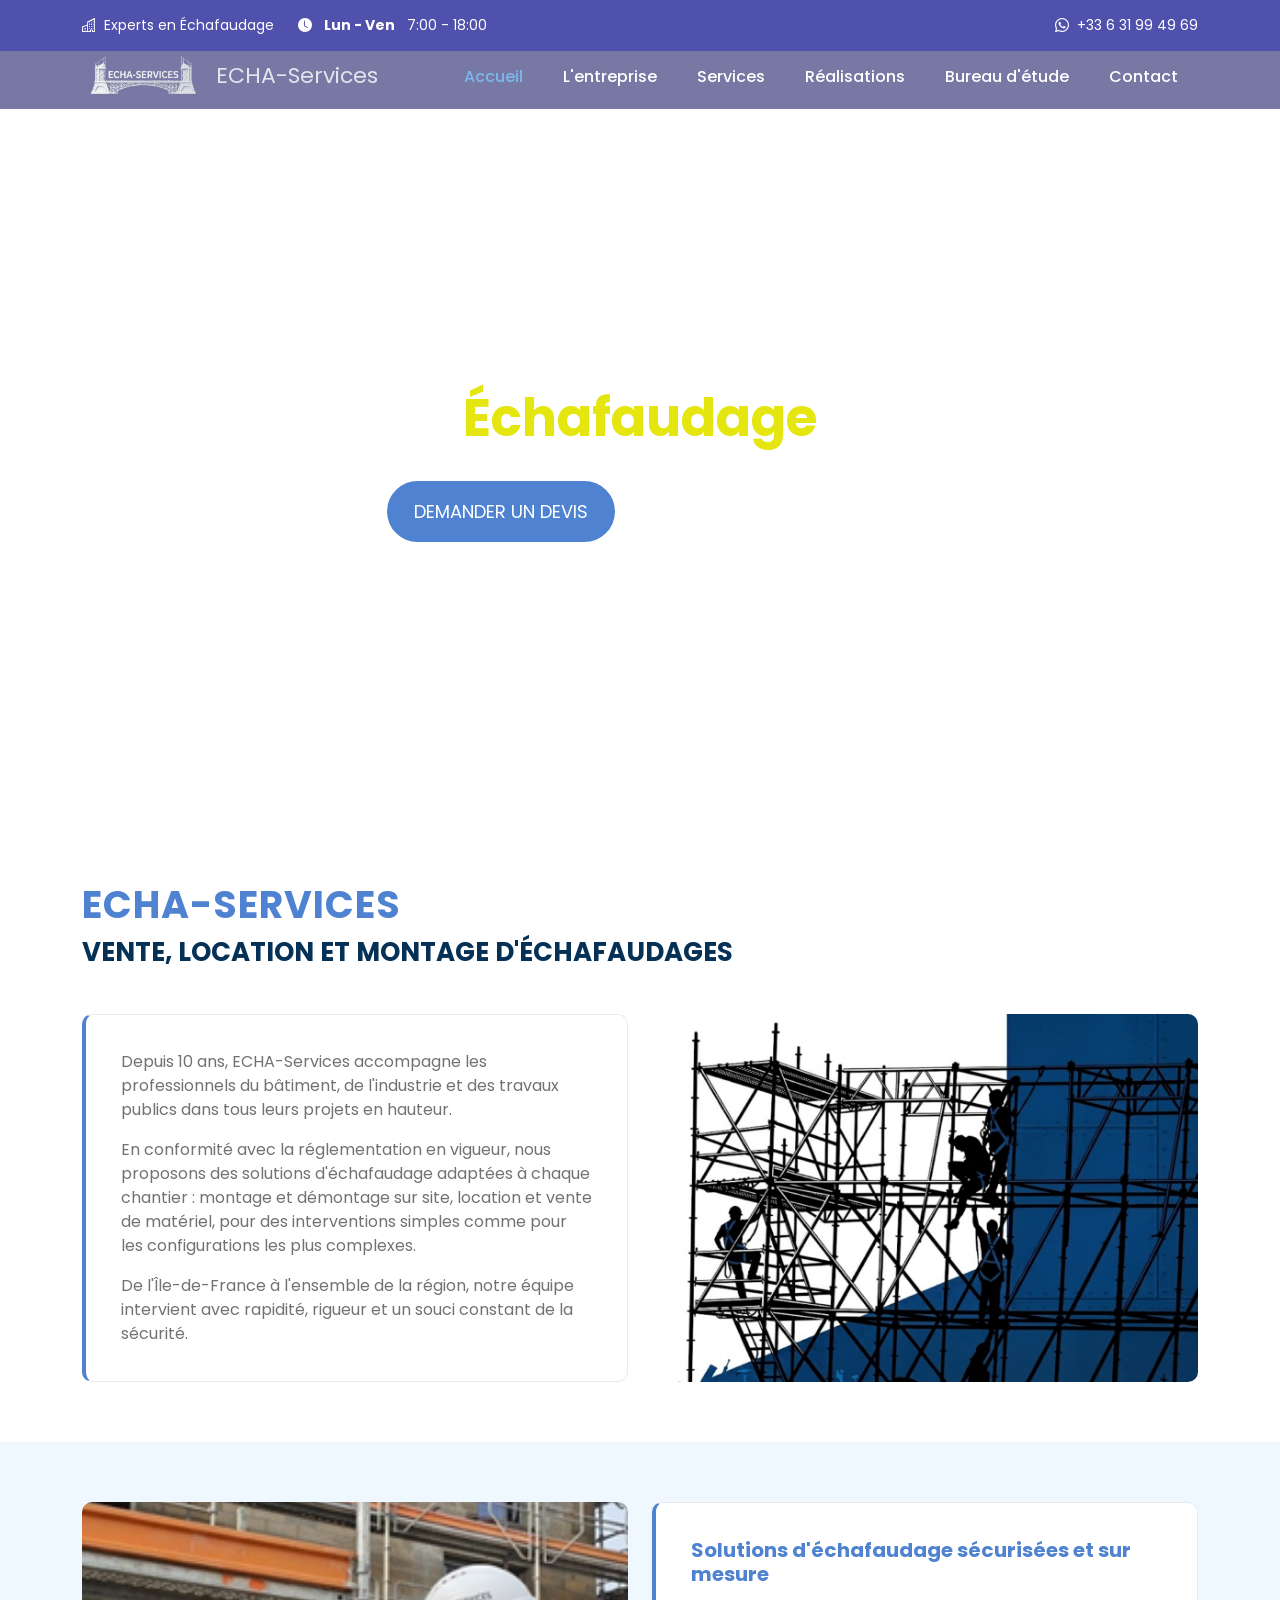
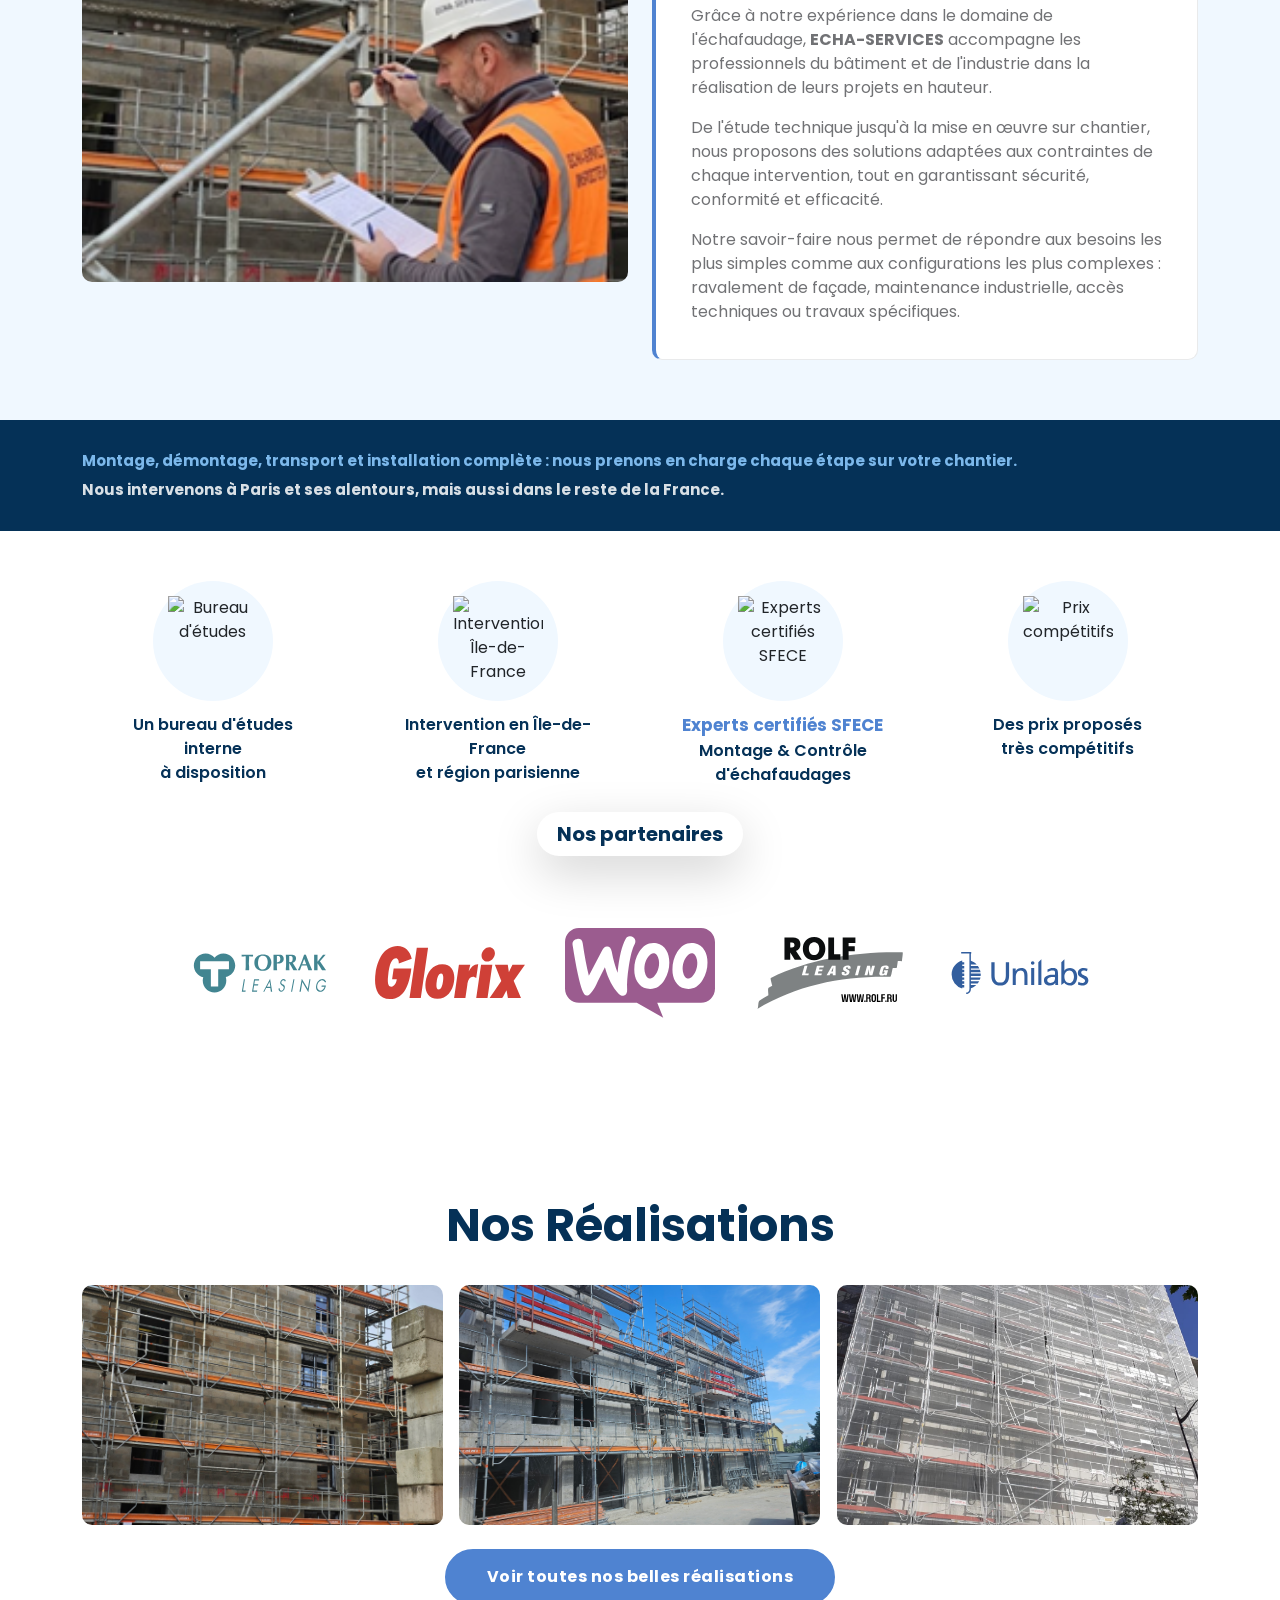
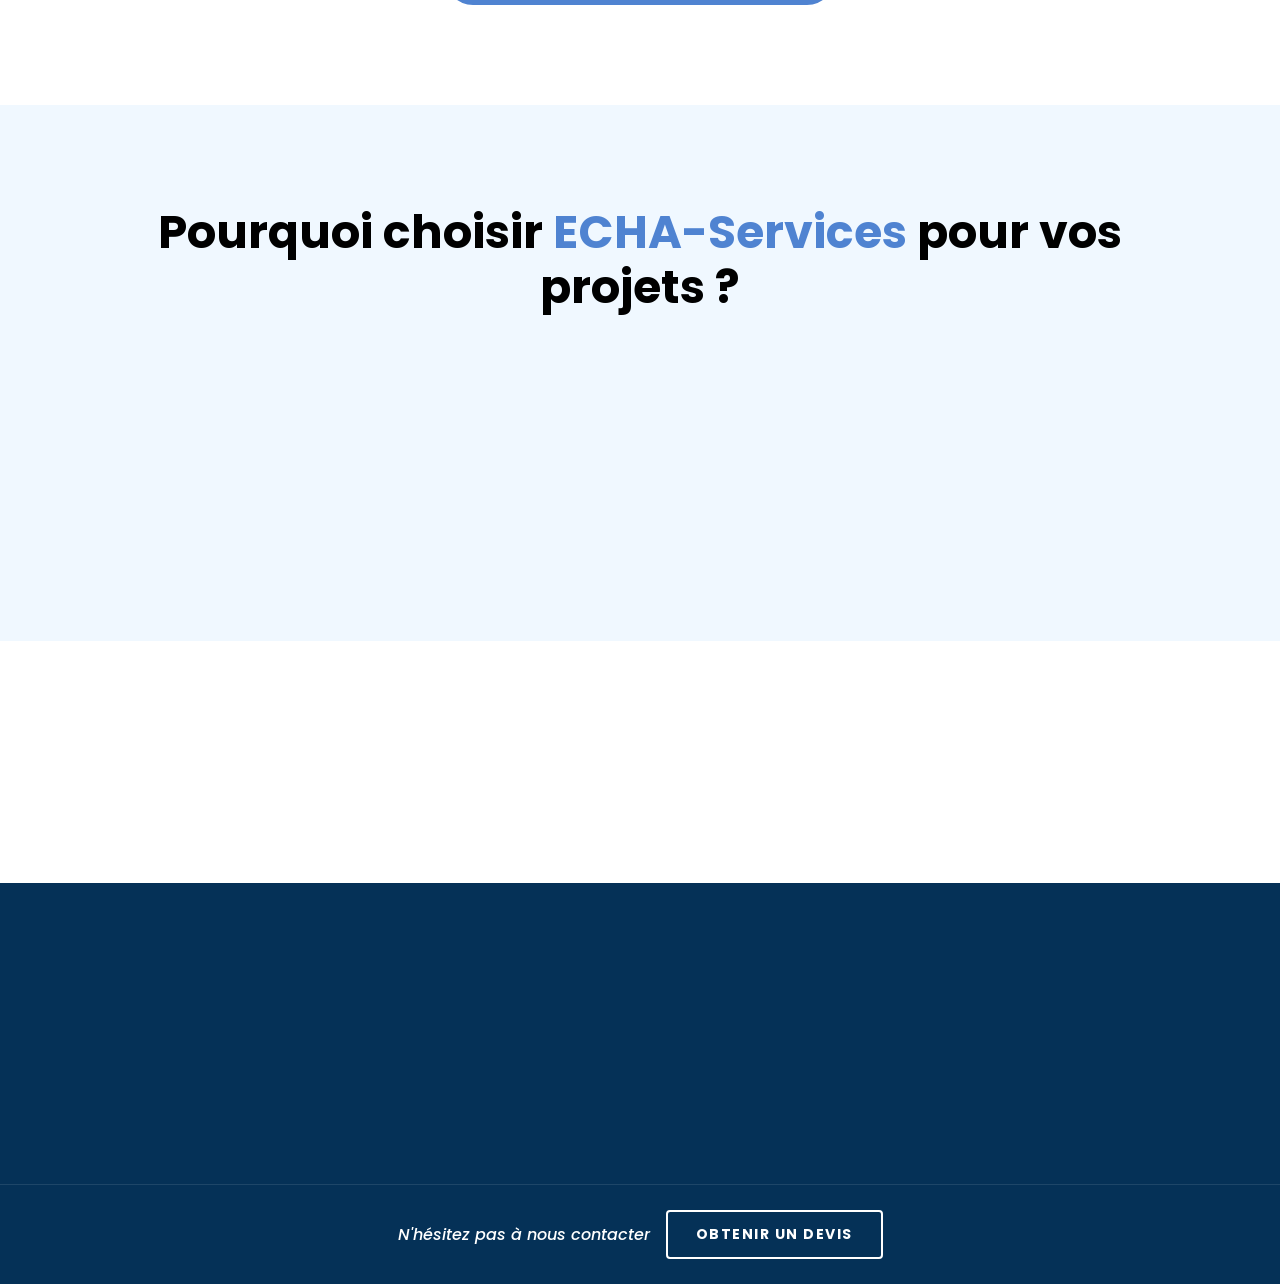
==== index.html @ 206a7f79 "first commit" ====
<!DOCTYPE html>
<html lang="fr">

<head>
  <meta charset="utf-8" />
  <meta name="viewport" content="width=device-width, initial-scale=1" />
  <meta name="description" content="ECHA-Services - Expert en vente, location et montage d'échafaudages. Solutions sécurisées et sur mesure en Île-de-France." />
  <meta name="author" content="ECHA-Services" />
  <title>ECHA-Services - Experts en Échafaudage</title>

  <link rel="preconnect" href="https://fonts.googleapis.com" />
  <link rel="preconnect" href="https://fonts.gstatic.com" crossorigin />
  <link href="https://fonts.googleapis.com/css2?family=Poppins:ital,wght@0,400;0,500;0,700;1,400&display=swap" rel="stylesheet" />
  <link href="https://fonts.googleapis.com/css2?family=Bebas+Neue&display=swap" rel="stylesheet">

  <link href="css/bootstrap.min.css" rel="stylesheet" />
  <link href="css/bootstrap-icons.css" rel="stylesheet" />
  <link href="css/tooplate-clean-work.css" rel="stylesheet" />
  <link href="css/scroll-reveal.css" rel="stylesheet" />
</head>

<body>

  <!-- HEADER -->
  <header class="site-header">
    <div class="container">
      <div class="row">
        <div class="col-lg-12 col-12 d-flex flex-wrap">
          <p class="d-flex me-4 mb-0">
            <i class="bi-building me-2"></i>Experts en Échafaudage
          </p>
          <p class="d-flex d-lg-block d-md-block d-none me-4 mb-0">
            <i class="bi-clock-fill me-2"></i>
            <strong class="me-2">Lun - Ven</strong> 7:00 - 18:00
          </p>
          <p class="site-header-icon-wrap text-white d-flex mb-0 ms-auto">
            <i class="site-header-icon bi-whatsapp me-2"></i>
            <a href="tel:+33631994969" class="text-white">+33 6 31 99 49 69</a>
          </p>
        </div>
      </div>
    </div>
  </header>

  <!-- NAVBAR -->
  <nav class="navbar navbar-expand-lg">
    <div class="container">
      <a class="navbar-brand" href="index.html">
        <img src="ImagesPNS/logo66VB.png" class="logo img-fluid logo-desktop" alt="ECHA-Services" />
        <img src="ImagesPNS/logo66.png" class="logo img-fluid logo-mobile" alt="ECHA-Services" />
        <span class="ms-2">ECHA-Services</span>
      </a>
      <button class="navbar-toggler" type="button" data-bs-toggle="collapse" data-bs-target="#navbarNav"
        aria-controls="navbarNav" aria-expanded="false" aria-label="Toggle navigation">
        <span class="navbar-toggler-icon"></span>
      </button>
      <div class="collapse navbar-collapse" id="navbarNav">
        <ul class="navbar-nav ms-auto">
          <li class="nav-item"><a class="nav-link active" href="index.html">Accueil</a></li>
          <li class="nav-item"><a class="nav-link" href="entreprise.html">L'entreprise</a></li>
          <li class="nav-item"><a class="nav-link" href="services.html">Services</a></li>
          <li class="nav-item"><a class="nav-link" href="realisations.html">Réalisations</a></li>
          <li class="nav-item"><a class="nav-link" href="certifications.html">Bureau d'étude</a></li>
          <li class="nav-item"><a class="nav-link" href="contact.html">Contact</a></li>
        </ul>
      </div>
    </div>
  </nav>

  <main>

    <!-- HERO -->
    <section class="hero-section hero-section-full-height d-flex justify-content-center align-items-center">
      <div class="section-overlay"></div>
      <div class="container">
        <div class="row">
          <div class="col-lg-7 col-12 text-center mx-auto">
            <h1 class="cd-headline rotate-1 text-white mb-4 pb-2">
              <span>Experts en</span>
              <span class="cd-words-wrapper">
                <b class="is-visible">Échafaudage</b>
                <b>Montage &amp; Démontage</b>
                <b>Contrôle &amp; Conformité</b>
                <b>Vente &amp; Location</b>
              </span>
            </h1>
            <a class="custom-btn btn button button--atlas me-3" href="contact.html">
              <span>DEMANDER UN DEVIS</span>
              <div class="marquee" aria-hidden="true">
                <div class="marquee__inner">
                  <span>DEMANDER UN DEVIS</span><span>DEMANDER UN DEVIS</span>
                  <span>DEMANDER UN DEVIS</span><span>DEMANDER UN DEVIS</span>
                </div>
              </div>
            </a>
            <a class="custom-btn custom-border-btn custom-btn-bg-white btn button button--pan smoothscroll" href="#intro-section">
              <span>Découvrir Nos Services</span>
            </a>
          </div>
        </div>
      </div>
      <svg xmlns="http://www.w3.org/2000/svg" viewBox="0 0 1440 320">
        <path fill="#ffffff" fill-opacity="1" d="M0,224L40,229.3C80,235,160,245,240,250.7C320,256,400,256,480,240C560,224,640,192,720,176C800,160,880,160,960,138.7C1040,117,1120,75,1200,80C1280,85,1360,139,1400,165.3L1440,192L1440,320L1400,320C1360,320,1280,320,1200,320C1120,320,1040,320,960,320C880,320,800,320,720,320C640,320,560,320,480,320C400,320,320,320,240,320C160,320,80,320,40,320L0,320Z"></path>
      </svg>
    </section>

    <!-- INTRO BLOC 1 : texte gauche | image droite -->
    <section class="intro-section section-padding" id="intro-section">
      <div class="container">
        <div class="row mb-3 reveal-up">
          <div class="col-12">
            <p class="intro-eyebrow">ECHA-Services</p>
            <h2 class="intro-main-title">VENTE, LOCATION ET MONTAGE D'ÉCHAFAUDAGES</h2>
          </div>
        </div>
        <div class="row align-items-stretch g-4">
          <div class="col-lg-6 col-12 reveal-left">
            <div class="intro-box intro-box-right h-100">
              <p class="mb-3">Depuis 10 ans, ECHA-Services accompagne les professionnels du bâtiment, de l'industrie et des travaux publics dans tous leurs projets en hauteur.</p>
              <p class="mb-3">En conformité avec la réglementation en vigueur, nous proposons des solutions d'échafaudage adaptées à chaque chantier : montage et démontage sur site, location et vente de matériel, pour des interventions simples comme pour les configurations les plus complexes.</p>
              <p class="mb-0">De l'Île-de-France à l'ensemble de la région, notre équipe intervient avec rapidité, rigueur et un souci constant de la sécurité.</p>
            </div>
          </div>
          <div class="col-lg-6 col-12 reveal-right">
            <img src="ImagesPNS/acc001.PNG" class="img-fluid w-100 intro-img" alt="Chantier ECHA-Services" />
          </div>
        </div>
      </div>
    </section>

    <!-- INTRO BLOC 2 : image gauche | texte droit -->
    <section class="intro-section-2 section-padding section-bg">
      <div class="container">
        <div class="row align-items-stretch g-4">
          <div class="col-lg-6 col-12 reveal-left">
            <img src="ImagesPNS/acc002.png" class="img-fluid w-100 intro-img" alt="Technicien ECHA-Services" />
          </div>
          <div class="col-lg-6 col-12 reveal-right">
            <div class="intro-box intro-box-right h-100">
              <h4 class="intro-box-title">Solutions d'échafaudage sécurisées et sur mesure</h4>
              <p class="mb-3">Grâce à notre expérience dans le domaine de l'échafaudage, <strong>ECHA-SERVICES</strong> accompagne les professionnels du bâtiment et de l'industrie dans la réalisation de leurs projets en hauteur.</p>
              <p class="mb-3">De l'étude technique jusqu'à la mise en œuvre sur chantier, nous proposons des solutions adaptées aux contraintes de chaque intervention, tout en garantissant sécurité, conformité et efficacité.</p>
              <p class="mb-0">Notre savoir-faire nous permet de répondre aux besoins les plus simples comme aux configurations les plus complexes : ravalement de façade, maintenance industrielle, accès techniques ou travaux spécifiques.</p>
            </div>
          </div>
        </div>
      </div>
    </section>

    <!-- BANDEAU TEXTE BLEU -->
    <section class="bandeau-section reveal-up">
      <div class="container">
        <p class="bandeau-primary"><strong>Montage, démontage, transport et installation complète : nous prenons en charge chaque étape sur votre chantier.</strong></p>
        <p class="bandeau-secondary mb-0"><strong>Nous intervenons à Paris et ses alentours, mais aussi dans le reste de la France.</strong></p>
      </div>
    </section>

    <!-- 4 ICÔNES AVANTAGES -->
    <section class="avantages-section section-padding">
      <div class="container">
        <div class="row justify-content-center text-center">

          <div class="col-lg-3 col-md-6 col-6 mb-4 mb-lg-0 reveal-up reveal-delay-1">
            <div class="avantage-item">
              <div class="avantage-icon-wrap">
                <img src="ImagesPNS/BE.png" alt="Bureau d'études" class="avantage-img" />
              </div>
              <p class="avantage-label">Un bureau d'études interne<br>à disposition</p>
            </div>
          </div>

          <div class="col-lg-3 col-md-6 col-6 mb-4 mb-lg-0 reveal-up reveal-delay-2">
            <div class="avantage-item">
              <div class="avantage-icon-wrap">
                <img src="ImagesPNS/Maps.png" alt="Intervention Île-de-France" class="avantage-img" />
              </div>
              <p class="avantage-label">Intervention en Île-de-France<br>et région parisienne</p>
            </div>
          </div>

          <div class="col-lg-3 col-md-6 col-6 mb-4 mb-lg-0 reveal-up reveal-delay-3">
            <div class="avantage-item">
              <div class="avantage-icon-wrap">
                <img src="ImagesPNS/Expert.png" alt="Experts certifiés SFECE" class="avantage-img" />
              </div>
              <p class="avantage-label"><strong>Experts certifiés SFECE</strong>Montage &amp; Contrôle<br>d'échafaudages</p>
            </div>
          </div>

          <div class="col-lg-3 col-md-6 col-6 reveal-up reveal-delay-4">
            <div class="avantage-item">
              <div class="avantage-icon-wrap">
                <img src="ImagesPNS/prix.png" alt="Prix compétitifs" class="avantage-img" />
              </div>
              <p class="avantage-label">Des prix proposés<br>très compétitifs</p>
            </div>
          </div>

        </div>
      </div>
    </section>

    <!-- NOS RÉFÉRENCES -->
    <section class="partners-section">
      <div class="container">
        <div class="row justify-content-center align-items-center">
          <div class="col-lg-12 col-12 reveal-up">
            <h4 class="partners-section-title bg-white shadow-lg">Nos partenaires</h4>
          </div>
          <div class="col-lg-2 col-md-4 col-6 reveal-up reveal-delay-1"><img src="images/partners/toprak-leasing.svg" class="partners-image img-fluid" alt="Toprak" /></div>
          <div class="col-lg-2 col-md-4 col-6 reveal-up reveal-delay-2"><img src="images/partners/glorix.svg" class="partners-image img-fluid" alt="Glorix" /></div>
          <div class="col-lg-2 col-md-4 col-6 reveal-up reveal-delay-3"><img src="images/partners/woocommerce.svg" class="partners-image img-fluid" alt="WooCommerce" /></div>
          <div class="col-lg-2 col-md-4 col-6 reveal-up reveal-delay-4"><img src="images/partners/rolf-leasing.svg" class="partners-image img-fluid" alt="Rolf Leasing" /></div>
          <div class="col-lg-2 col-md-4 col-6 reveal-up reveal-delay-4"><img src="images/partners/unilabs.svg" class="partners-image img-fluid" alt="Unilabs" /></div>
        </div>
      </div>
    </section>

    <!-- NOS RÉALISATIONS -->
    <section class="realisations-section section-padding">
      <div class="container">
        <div class="row justify-content-center mb-4">
          <div class="col-12 text-center reveal-up">
            <h2 class="realisations-title">Nos Réalisations</h2>
          </div>
        </div>
        <div class="row g-3 mb-4">
          <div class="col-lg-4 col-md-4 col-12 reveal-left">
            <img src="ImagesPNS/echa001.jpg" class="realisation-img" alt="Réalisation 1" />
          </div>
          <div class="col-lg-4 col-md-4 col-12 reveal-up reveal-delay-2">
            <img src="ImagesPNS/echa002.jpg" class="realisation-img" alt="Réalisation 2" />
          </div>
          <div class="col-lg-4 col-md-4 col-12 reveal-right">
            <img src="ImagesPNS/echa003.jpg" class="realisation-img" alt="Réalisation 3" />
          </div>
        </div>
        <div class="row">
          <div class="col-12 text-center reveal-up reveal-delay-2">
            <a href="realisations.html" class="btn-voir-realisations">Voir toutes nos belles réalisations</a>
          </div>
        </div>
      </div>
    </section>

    <!-- POURQUOI NOUS CHOISIR -->
    <section class="pourquoi-section section-padding section-bg">
      <div class="container">
        <div class="row justify-content-center mb-5">
          <div class="col-12 text-center reveal-up">
            <h2>Pourquoi choisir <span class="pourquoi-accent">ECHA-Services</span> pour vos projets ?</h2>
          </div>
        </div>
        <div class="row justify-content-center text-center">
          <div class="col-lg-3 col-md-6 col-6 mb-4 mb-lg-0 reveal-up reveal-delay-1">
            <div class="pourquoi-item">
              <i class="bi-lightning-charge pourquoi-icon"></i>
              <p class="pourquoi-label">Montage et démontage rapide</p>
            </div>
          </div>
          <div class="col-lg-3 col-md-6 col-6 mb-4 mb-lg-0 reveal-up reveal-delay-2">
            <div class="pourquoi-item">
              <i class="bi-file-earmark-check pourquoi-icon"></i>
              <p class="pourquoi-label">Devis rapide et sur-mesure</p>
            </div>
          </div>
          <div class="col-lg-3 col-md-6 col-6 reveal-up reveal-delay-3">
            <div class="pourquoi-item">
              <i class="bi-building pourquoi-icon"></i>
              <p class="pourquoi-label">Respect et propreté des bâtiments</p>
            </div>
          </div>
          <div class="col-lg-3 col-md-6 col-6 reveal-up reveal-delay-4">
            <div class="pourquoi-item">
              <i class="bi-chat-dots pourquoi-icon"></i>
              <p class="pourquoi-label">Écoute de vos demandes</p>
            </div>
          </div>
        </div>
      </div>
    </section>

    <!-- CTA DEVIS -->
    <section class="cta-section">
      <div class="container">
        <div class="cta-box reveal-up">
          <div class="row align-items-center">
            <div class="col-lg-8 col-12 mb-3 mb-lg-0">
              <h3 class="cta-title">Un projet d'échafaudage ?</h3>
              <p class="cta-subtitle mb-0">Contactez-nous pour un devis gratuit et rapide. Nous répondons sous 24h.</p>
            </div>
            <div class="col-lg-4 col-12 text-lg-end">
              <a href="contact.html" class="btn-cta">Demander un devis &rarr;</a>
            </div>
          </div>
        </div>
      </div>
    </section>

  </main>

  <!-- FOOTER -->
  <footer class="site-footer">
    <div class="container">
      <div class="row g-4 align-items-start">

        <div class="col-lg-3 col-md-6 col-12 reveal-up reveal-delay-1">
          <img src="ImagesPNS/logo66VB.png" class="img-fluid mb-3 logo-footer-anim" alt="ECHA-Services" style="max-width:200px;" />
          <p class="text-white mb-0" style="font-size:13px; line-height:1.7;">
            ECHA-Services est votre partenaire de confiance pour tous vos besoins en échafaudage, désamiantage et rénovation. Qualité, sécurité et professionnalisme.
          </p>
        </div>

        <div class="col-lg-2 col-md-6 col-6 reveal-up reveal-delay-2">
          <h5 class="site-footer-title mb-3">Navigation</h5>
          <ul class="footer-menu" style="column-count:1;">
            <li class="footer-menu-item"><a href="index.html" class="footer-menu-link"><i class="bi-chevron-double-right footer-menu-link-icon me-2"></i>Accueil</a></li>
            <li class="footer-menu-item"><a href="entreprise.html" class="footer-menu-link"><i class="bi-chevron-double-right footer-menu-link-icon me-2"></i>À propos</a></li>
            <li class="footer-menu-item"><a href="services.html" class="footer-menu-link"><i class="bi-chevron-double-right footer-menu-link-icon me-2"></i>Nos services</a></li>
            <li class="footer-menu-item"><a href="realisations.html" class="footer-menu-link"><i class="bi-chevron-double-right footer-menu-link-icon me-2"></i>Réalisations</a></li>
            <li class="footer-menu-item"><a href="contact.html" class="footer-menu-link"><i class="bi-chevron-double-right footer-menu-link-icon me-2"></i>Contact</a></li>
          </ul>
        </div>

        <div class="col-lg-3 col-md-6 col-6 reveal-up reveal-delay-2">
          <h5 class="site-footer-title mb-3">Contact</h5>
          <p class="text-white d-flex mb-2" style="font-size:13px;">
            <i class="bi-geo-alt-fill me-2 mt-1 flex-shrink-0"></i>
            <span>81 Rue de Silly,<br>92100 Boulogne-Billancourt</span>
          </p>
          <p class="text-white d-flex mb-2" style="font-size:13px;">
            <i class="bi-telephone-fill me-2 flex-shrink-0"></i>
            <a href="tel:+33631994969" class="site-footer-link">+33 6 31 99 49 69</a>
          </p>
          <p class="text-white d-flex mb-2" style="font-size:13px;">
            <i class="bi-whatsapp me-2 flex-shrink-0"></i>
            <a href="https://wa.me/33631994969" class="site-footer-link" target="_blank">WhatsApp</a>
          </p>
          <p class="text-white d-flex mb-0" style="font-size:13px;">
            <i class="bi-envelope-fill me-2 flex-shrink-0"></i>
            <a href="mailto:contact@echa-services.fr" class="site-footer-link">contact@echa-services.fr</a>
          </p>
        </div>

        <div class="col-lg-2 col-md-6 col-6 reveal-up reveal-delay-3">
          <h5 class="site-footer-title mb-3">Horaires</h5>
          <div style="font-size:13px; line-height:1.9;">
            <div><strong class="text-white">Lundi :</strong> <span class="text-white">7h–18h</span></div>
            <div><strong class="text-white">Mardi :</strong> <span class="text-white">7h–18h</span></div>
            <div><strong class="text-white">Mercredi :</strong> <span class="text-white">7h–18h</span></div>
            <div><strong class="text-white">Jeudi :</strong> <span class="text-white">7h–18h</span></div>
            <div><strong class="text-white">Vendredi :</strong> <span class="text-white">7h–18h</span></div>
            <div><strong class="text-white">Samedi :</strong> <span class="text-white">8h–13h</span></div>
            <div><strong class="text-white">Dimanche :</strong> <span style="color:#ff8080;">Fermé</span></div>
          </div>
        </div>

        <div class="col-lg-2 col-md-6 col-6 reveal-up reveal-delay-4">
          <h5 class="site-footer-title mb-3">Visiteurs</h5>
          <div class="visiteurs-box text-center">
            <i class="bi-people-fill visiteurs-icon"></i>
            <div id="visit-counter" class="visiteurs-count">000 000</div>
            <p class="visiteurs-label mb-0">visiteurs depuis 2024</p>
          </div>
          <p class="text-white text-center mt-2 mb-0" style="font-size:12px; opacity:0.7;">Merci pour votre visite ! 🙏</p>
        </div>

      </div>
    </div>

    <div class="site-footer-bottom">
      <div class="container">
        <div class="d-flex justify-content-center align-items-center gap-3 flex-wrap">
          <p class="copyright-text mb-0">N'hésitez pas à nous contacter</p>
          <a href="contact.html" class="btn-devis">OBTENIR UN DEVIS</a>
        </div>
      </div>
    </div>
  </footer>

  <script src="js/jquery.min.js"></script>
  <script src="js/bootstrap.min.js"></script>
  <script src="js/jquery.backstretch.min.js"></script>
  <script src="js/counter.js"></script>
  <script src="js/countdown.js"></script>
  <script src="js/init.js"></script>
  <script src="js/modernizr.js"></script>
  <script src="js/animated-headline.js"></script>
  <script src="js/custom.js"></script>

  <!-- SCROLL REVEAL -->
  <script src="js/scroll-reveal.js"></script>

  <!-- COMPTEUR VISITEURS -->
  <script>
    (function () {
      const KEY = 'echa_visits';
      const SESSION_KEY = 'echa_visited';
      let count = parseInt(localStorage.getItem(KEY) || '0', 10);
      if (!sessionStorage.getItem(SESSION_KEY)) {
        count += 1;
        localStorage.setItem(KEY, count);
        sessionStorage.setItem(SESSION_KEY, '1');
      }
      const el = document.getElementById('visit-counter');
      if (el) el.textContent = count.toLocaleString('fr-FR');
    })();
  </script>

</body>
</html>
---- css/tooplate-clean-work.css ----
/*

Tooplate 2132 Clean Work — ECHA-Services customization

*/

/*---------------------------------------
  CUSTOM PROPERTIES ( VARIABLES )             
-----------------------------------------*/
:root {
  --white-color:                  #ffffff;
  --primary-color:                #7cb8eb;
  --secondary-color:              #587fbb;
  --section-bg-color:             #f0f8ff;
  --custom-btn-bg-color:          #4f83d1;
  --custom-btn-bg-hover-color:    #7cb8eb;
  --dark-color:                   #000000;
  --footer-bg:                    #053157;
  --p-color:                      #717275;
  --border-color:                 #e9eaeb;
  --link-hover-color:             #4f83d1;

  --body-font-family:             'Poppins', sans-serif;

  --h1-font-size:                 52px;
  --h2-font-size:                 46px;
  --h3-font-size:                 32px;
  --h4-font-size:                 28px;
  --h5-font-size:                 24px;
  --h6-font-size:                 22px;
  --p-font-size:                  16px;
  --btn-font-size:                18px;
  --copyright-font-size:          14px;

  --border-radius-large:          100px;
  --border-radius-medium:         20px;
  --border-radius-small:          10px;

  --font-weight-normal:           400;
  --font-weight-medium:           500;
  --font-weight-bold:             700;
}

body {
  background-color: var(--white-color);
  font-family: var(--body-font-family);
}

/*---------------------------------------
  TYPOGRAPHY               
-----------------------------------------*/
h2, h3, h4, h5, h6 { color: var(--dark-color); }

h1, h2, h3, h4, h5, h6 { font-weight: var(--font-weight-medium); }

h1 { font-size: var(--h1-font-size); font-weight: var(--font-weight-bold); }
h2 { font-size: var(--h2-font-size); font-weight: var(--font-weight-bold); }
h3 { font-size: var(--h3-font-size); }
h4 { font-size: var(--h4-font-size); }
h5 { font-size: var(--h5-font-size); }
h6 { font-size: var(--h6-font-size); }

p {
  color: var(--p-color);
  font-size: var(--p-font-size);
  font-weight: var(--font-weight-normal);
}

ul li {
  color: var(--p-color);
  font-size: var(--p-font-size);
  font-weight: var(--font-weight-normal);
}

a, button { touch-action: manipulation; transition: all 0.3s; }

a {
  display: inline-block;
  color: var(--primary-color);
  text-decoration: none;
}

a:hover { color: var(--link-hover-color); }

b, strong { font-weight: var(--font-weight-bold); }

.page-404-title { color: var(--secondary-color); font-size: 10rem; }


/*---------------------------------------
  SECTION               
-----------------------------------------*/
.section-padding { padding-top: 100px; padding-bottom: 100px; }

.section-bg { background-color: var(--section-bg-color); }

.section-overlay {
  position: absolute;
  top: 0; left: 0;
  pointer-events: none;
  width: 100%; height: 100%;
  opacity: 0.6;
}

.testimonial-section .section-overlay { opacity: 0.9; }
.section-overlay + .container { position: relative; }


/*---------------------------------------
  ANIMATED HEADLINE — FIX CENTRAGE
-----------------------------------------*/
.cd-headline {
  display: block;
  text-align: center;
  width: 100%;
}

.cd-words-wrapper {
  display: block;
  position: relative;
  text-align: center;
  width: 100%;
  min-height: 1.2em;
}

.cd-words-wrapper b {
  color: #e5e50f;
  display: block;
  position: absolute;
  white-space: nowrap;
  width: 100%;
  left: 0;
  top: 0;
  text-align: center;
}

.cd-words-wrapper b.is-visible {
  position: relative;
  display: block;
  text-align: center;
}

.no-js .cd-words-wrapper b { opacity: 0; }
.no-js .cd-words-wrapper b.is-visible { opacity: 1; }

.cd-headline.rotate-1 .cd-words-wrapper {
  -webkit-perspective: 300px;
  perspective: 300px;
}

.cd-headline.rotate-1 b {
  opacity: 0;
  transform-origin: 50% 100%;
  transform: rotateX(180deg);
}

.cd-headline.rotate-1 b.is-visible {
  opacity: 1;
  transform: rotateX(0deg);
  animation: cd-rotate-1-in 1.2s;
}

.cd-headline.rotate-1 b.is-hidden {
  transform: rotateX(180deg);
  animation: cd-rotate-1-out 1.2s;
}

@keyframes cd-rotate-1-in {
  0%   { transform: rotateX(180deg); opacity: 0; }
  35%  { transform: rotateX(120deg); opacity: 0; }
  65%  { opacity: 0; }
  100% { transform: rotateX(360deg); opacity: 1; }
}

@keyframes cd-rotate-1-out {
  0%   { transform: rotateX(0deg);   opacity: 1; }
  35%  { transform: rotateX(-40deg); opacity: 1; }
  65%  { opacity: 0; }
  100% { transform: rotateX(180deg); opacity: 0; }
}


/*---------------------------------------
  BUTTON STYLES               
-----------------------------------------*/
.button { display: inline-block; position: relative; }

.button::before, .button::after {
  position: absolute;
  top: 0; left: 0;
  width: 100%; height: 100%;
}

.button--atlas > span { display: inline-block; }
.button--atlas:hover > span { opacity: 0; }

.marquee {
  position: absolute;
  top: 0; left: 0;
  width: 100%;
  overflow: hidden;
  pointer-events: none;
}

.marquee__inner {
  width: fit-content;
  display: flex;
  position: relative;
  --offset: 1rem;
  --move-initial: calc(-25% + var(--offset));
  --move-final: calc(-50% + var(--offset));
  transform: translate3d(var(--move-initial), 0, 0);
  animation: marquee 1s linear infinite;
  animation-play-state: paused;
  opacity: 0;
}

.button--atlas:hover .marquee__inner {
  animation-play-state: running;
  opacity: 1;
  transition-duration: 0.4s;
}

.marquee span {
  text-align: center;
  white-space: nowrap;
  font-style: italic;
  padding: 15px;
}

@keyframes marquee {
  0%   { transform: translate3d(var(--move-initial), 0, 0); }
  100% { transform: translate3d(var(--move-final),   0, 0); }
}

.button--pan { overflow: hidden; }
.button--pan span { position: relative; }
.button--pan::before {
  content: '';
  transition: transform 0.3s cubic-bezier(0.7, 0, 0.2, 1);
}
.button--pan:hover::before {
  background: transparent;
  transform: translate3d(0,-100%,0);
}


/*---------------------------------------
  CUSTOM BLOCK               
-----------------------------------------*/
.custom-block-wrap { position: relative; }
.custom-block-wrap .custom-block { position: absolute; bottom: 0; right: 0; }

.custom-block {
  background-color: var(--primary-color);
  border-radius: var(--border-radius-small);
  padding: 35px;
}

.custom-block .custom-icon,
.custom-block a { color: var(--white-color); }

.custom-icon { color: var(--secondary-color); }

.bi-star-fill { color: var(--custom-btn-bg-color); }

.avatar-image {
  border-radius: var(--border-radius-large);
  width: 60px; height: 60px;
  object-fit: cover;
}


/*---------------------------------------
  CUSTOM BUTTON               
-----------------------------------------*/
.custom-btn {
  background: var(--custom-btn-bg-color);
  border: 2px solid transparent;
  border-radius: var(--border-radius-large);
  color: var(--white-color);
  font-size: var(--btn-font-size);
  font-weight: var(--font-weight-normal);
  line-height: normal;
  transition: all 0.3s;
  padding: 15px 25px;
}

.navbar-expand-lg .navbar-nav .nav-link.custom-btn {
  margin-top: 8px; margin-right: 0; padding: 5px 20px;
}

.custom-btn:hover {
  background: var(--custom-btn-bg-hover-color);
  color: var(--white-color);
}

.custom-border-btn {
  background: transparent;
  border: 2px solid var(--custom-btn-bg-color);
  color: var(--custom-btn-bg-color);
}

.navbar-expand-lg .navbar-nav .nav-link.custom-btn:hover,
.custom-border-btn:hover {
  background: var(--custom-btn-bg-hover-color);
  border-color: transparent;
  color: var(--white-color);
}

.custom-btn-bg-white {
  border-color: var(--white-color);
  color: var(--white-color);
}


/*---------------------------------------
  NAVIGATION              
-----------------------------------------*/
.navbar {
  background: rgb(87, 87, 143, 0.8);
  position: absolute;
  top: 45px; right: 0; left: 0;
  z-index: 9;
  padding-top: 0; padding-bottom: 0;
}

.navbar-brand,
.navbar-brand:hover {
  color: rgb(228, 228, 238);
  font-size: var(--h6-font-size);
  font-weight: var(--font-weight-normal);
}

.logo { width: 120px; height: 50px; }

.navbar-expand-lg .navbar-nav .nav-link { margin: 20px; padding: 0; }

.navbar-nav .nav-link {
  display: inline-block;
  color: var(--white-color);
  font-size: var(--p-font-size);
  font-weight: var(--font-weight-medium);
  position: relative;
  padding-top: 15px; padding-bottom: 15px;
}

.navbar-nav .nav-link.active,
.navbar-nav .nav-link:hover {
  background: transparent;
  color: var(--primary-color);
}

.dropdown-menu {
  background: var(--white-color);
  box-shadow: 0 1rem 3rem rgba(0,0,0,.175);
  border: 0;
  display: inherit;
  opacity: 0;
  min-width: 9rem;
  margin-top: 20px;
  padding: 13px 0 10px 0;
  transition: all 0.3s;
  pointer-events: none;
}

.dropdown-menu::before {
  content: "";
  width: 0; height: 0;
  border-left: 20px solid transparent;
  border-right: 20px solid transparent;
  border-bottom: 15px solid var(--white-color);
  position: absolute;
  top: -10px; left: 10px;
}

.dropdown-item {
  display: inline-block;
  color: var(--p-color);
  font-size: var(--p-font-size);
  font-weight: var(--font-weight-medium);
  position: relative;
  padding-top: 0; padding-bottom: 7px;
}

.dropdown-item.active,
.dropdown-item:active,
.dropdown-item:focus,
.dropdown-item:hover {
  background: transparent;
  color: var(--primary-color);
}

.dropdown-toggle::after {
  content: "\f282";
  display: inline-block;
  font-family: bootstrap-icons !important;
  font-size: var(--copyright-font-size);
  font-style: normal;
  font-weight: normal !important;
  border: 0;
  position: relative;
  left: 2px;
}

@media screen and (min-width: 992px) {
  .dropdown:hover .dropdown-menu {
    opacity: 1; margin-top: 0; pointer-events: auto;
  }
}

.navbar-toggler {
  border: 0; padding: 0; cursor: pointer;
  margin: 0; width: 30px; height: 35px; outline: none;
}

.navbar-toggler:focus { outline: none; box-shadow: none; }

.navbar-toggler[aria-expanded="true"] .navbar-toggler-icon { background: transparent; }

.navbar-toggler[aria-expanded="true"] .navbar-toggler-icon:before,
.navbar-toggler[aria-expanded="true"] .navbar-toggler-icon:after {
  transition: top 300ms 50ms ease, transform 300ms 350ms ease;
  top: 0;
}

.navbar-toggler[aria-expanded="true"] .navbar-toggler-icon:before { transform: rotate(45deg); }
.navbar-toggler[aria-expanded="true"] .navbar-toggler-icon:after  { transform: rotate(-45deg); }

.navbar-toggler .navbar-toggler-icon {
  background: var(--dark-color);
  transition: background 10ms 300ms ease;
  display: block; width: 30px; height: 2px; position: relative;
}

.navbar-toggler .navbar-toggler-icon:before,
.navbar-toggler .navbar-toggler-icon:after {
  transition: top 300ms 350ms ease, transform 300ms 50ms ease;
  position: absolute; right: 0; left: 0;
  background: var(--dark-color);
  width: 30px; height: 2px; content: '';
}

.navbar-toggler .navbar-toggler-icon::before { top: -8px; }
.navbar-toggler .navbar-toggler-icon::after  { top: 8px; }


/*---------------------------------------
  SITE HEADER              
-----------------------------------------*/
.site-header {
  background: rgb(80, 80, 173);
  position: relative; z-index: 22;
  padding-top: 15px; padding-bottom: 15px;
}

.site-header p,
.site-header p a,
.site-header .social-icon-link { color: var(--white-color); font-size: var(--copyright-font-size); }

.site-header .social-icon { text-align: right; }

.site-header .social-icon-link {
  background: transparent; width: inherit;
  height: inherit; line-height: inherit; margin-right: 15px;
}

.site-header-icon { display: inline-block; }


/*---------------------------------------
  HERO        
-----------------------------------------*/
.hero-section {
  position: relative; overflow: hidden;
  padding-top: 100px; padding-bottom: 100px;
  min-height: 680px;
}

.hero-section .container { position: relative; z-index: 2; }

.hero-section svg {
  position: absolute; bottom: -50px; right: 0; left: 0;
  pointer-events: none;
}

@media screen and (min-width: 991px) {
  .hero-section-full-height { height: 85vh; }
}


/*---------------------------------------
  LOGO DESKTOP / MOBILE
-----------------------------------------*/
.logo-desktop { display: inline-block; }
.logo-mobile  { display: none; }

@media screen and (max-width: 991px) {
  .logo-desktop { display: none; }
  .logo-mobile  { display: inline-block; }
}


/*---------------------------------------
  INTRO SECTION
-----------------------------------------*/
.intro-section { padding-top: 60px; padding-bottom: 60px; }

.intro-eyebrow {
  color: var(--custom-btn-bg-color);
  font-weight: var(--font-weight-bold);
  font-size: 38px;
  margin-bottom: 4px;
  text-transform: uppercase;
  letter-spacing: 1px;
}

.intro-main-title {
  font-size: 26px;
  font-weight: var(--font-weight-bold);
  color: var(--footer-bg);
  margin-bottom: 30px;
  line-height: 1.2;
}

.intro-box {
  border: 1px solid var(--border-color);
  border-radius: var(--border-radius-small);
  padding: 35px;
  background: #fff;
}

.intro-box-right { border-left: 4px solid var(--custom-btn-bg-color); }

.intro-box-title {
  color: var(--custom-btn-bg-color);
  font-size: 20px;
  font-weight: var(--font-weight-bold);
  margin-bottom: 18px;
}

.intro-img {
  border-radius: var(--border-radius-small);
  object-fit: cover;
  height: 100%;
  max-height: 380px;
}

.intro-section-2 { padding-top: 60px; padding-bottom: 60px; }


/*---------------------------------------
  BANDEAU TEXTE BLEU
-----------------------------------------*/
.bandeau-section {
  background-color: var(--footer-bg);
  padding: 30px 0;
}

.bandeau-primary { color: var(--primary-color); font-size: 15px; margin-bottom: 6px; }
.bandeau-secondary { color: rgba(255,255,255,0.85); font-size: 15px; }


/*---------------------------------------
  AVANTAGES SECTION
-----------------------------------------*/

.avantages-section { padding-top: 40px; padding-bottom: 40px; background: #fff; }

.avantage-item { padding: 10px 20px; }

.avantage-icon-wrap {
  width: 120px; height: 120px;
  border-radius: 50%;
  background: var(--section-bg-color);
  display: flex; align-items: center; justify-content: center;
  margin: 0 auto 12px;
  transition: all 0.3s;
}

.avantage-item:hover .avantage-icon-wrap { background: var(--custom-btn-bg-color); }

.avantage-icon-wrap .avantage-img { width: 90px; height: 90px; object-fit: contain; }

.avantage-label {
  font-size: 16px;
  font-weight: 600;
  color: var(--footer-bg);
  margin-bottom: 0;
  line-height: 1.5;
}

.avantage-label strong { color: var(--custom-btn-bg-color); display: block; font-size: 17px; }


/*---------------------------------------
  PARTNERS / RÉFÉRENCES
-----------------------------------------*/
.partners-section { text-align: center; padding-top: 25px; padding-bottom: 50px; }

.partners-section-title {
  border-radius: var(--border-radius-large);
  display: inline-block;
  position: relative;
  bottom: 50px; margin-bottom: -50px;
  padding: 10px 20px;
  font-size: 20px; font-weight: var(--font-weight-bold);
  color: var(--footer-bg);
}

.partners-image { display: block; width: 150px; margin: auto; transition: all 0.3s; }
.partners-image:hover { transform: scale(1.05); }


/*---------------------------------------
  RÉALISATIONS SECTION
-----------------------------------------*/
.realisations-section { background: #fff; }
.realisations-title { color: var(--footer-bg); }

.realisation-img {
  width: 100%; height: 240px;
  object-fit: cover;
  border-radius: var(--border-radius-small);
  display: block;
  transition: transform 0.3s, box-shadow 0.3s;
}

.realisation-img:hover { transform: scale(1.02); box-shadow: 0 10px 30px rgba(0,0,0,0.15); }

.btn-voir-realisations {
  display: inline-block;
  background: var(--custom-btn-bg-color);
  color: #fff;
  border: 2px solid var(--custom-btn-bg-color);
  border-radius: var(--border-radius-large);
  padding: 14px 40px;
  font-size: 16px; font-weight: var(--font-weight-bold);
  text-decoration: none; transition: all 0.3s; letter-spacing: 0.5px;
}

.btn-voir-realisations:hover { background: var(--footer-bg); border-color: var(--footer-bg); color: #fff; }


/*---------------------------------------
  POURQUOI SECTION
-----------------------------------------*/
.pourquoi-section { background: var(--section-bg-color); }
.pourquoi-accent { color: var(--custom-btn-bg-color); }

.pourquoi-item { padding: 20px 10px; }

.pourquoi-icon { display: block; font-size: 3rem; color: var(--custom-btn-bg-color); margin-bottom: 16px; }

.pourquoi-label { font-size: 14px; font-weight: var(--font-weight-medium); color: var(--footer-bg); margin-bottom: 0; }


/*---------------------------------------
  CTA DEVIS SECTION
-----------------------------------------*/
.cta-section { padding: 50px 0; background: #fff; }

.cta-box {
  background: linear-gradient(135deg, var(--footer-bg) 0%, #0a5a9c 100%);
  border-radius: var(--border-radius-medium);
  padding: 40px 50px;
}

.cta-title { color: #fff; font-size: 26px; font-weight: var(--font-weight-bold); margin-bottom: 8px; }
.cta-subtitle { color: rgba(255,255,255,0.8); font-size: 15px; }

.btn-cta {
  display: inline-block;
  background: #fff; color: var(--footer-bg);
  border: 2px solid #fff;
  border-radius: var(--border-radius-large);
  padding: 14px 36px;
  font-size: 15px; font-weight: var(--font-weight-bold);
  text-decoration: none; letter-spacing: 0.5px; transition: all 0.3s;
}

.btn-cta:hover { background: transparent; color: #fff; }


/*---------------------------------------
  SERVICES              
-----------------------------------------*/
.services-thumb {
  background-color: var(--white-color);
  border-radius: var(--border-radius-small);
  position: relative; overflow: hidden;
  margin-bottom: 24px; padding: 30px;
}

.services-thumb.section-bg { background: var(--section-bg-color); }
.services-image-wrap { border-radius: var(--border-radius-small); position: relative; overflow: hidden; }
.services-image-wrap:hover .services-image-hover { opacity: 1; }
.services-title-link { display: block; }

.services-image, .team-image {
  border-radius: var(--border-radius-small);
  display: block; aspect-ratio: 1; object-fit: cover; transition: all 0.5s;
}

.services-image-hover { position: absolute; top: 0; right: 0; bottom: 0; left: 0; opacity: 0; }

.services-icon-wrap {
  background: var(--secondary-color); color: var(--white-color);
  font-size: var(--h3-font-size);
  position: absolute; bottom: 0; right: 0; left: 0;
  transition: opacity 0.5s; padding: 8px 12px;
}


/*---------------------------------------
  TESTIMONIAL              
-----------------------------------------*/
.testimonial-section {
  background-image: url('../ImagesPNS/fond02.jpg');
  background-repeat: no-repeat; background-position: center; background-size: cover;
  position: relative;
}

.testimonial-section::before {
  content: ''; position: absolute; top: 0; left: 0;
  width: 100%; height: 100%;
  background-color: rgba(0,0,0,0.5); z-index: 0;
}

.testimonial-section .featured-block {
  background-color: var(--primary-color);
  border-radius: var(--border-radius-medium);
  margin-bottom: 24px; padding: 30px;
}

.testimonial-section .featured-block h4,
.testimonial-section .featured-block p { color: var(--white-color); }

.featured-block { padding: 5px; }


/*---------------------------------------
  ABOUT              
-----------------------------------------*/
.about-image, .gallery-image { border-radius: var(--border-radius-medium); }

.team-info {
  background: var(--white-color); border-radius: var(--border-radius-medium);
  position: relative; padding: 30px;
}

.team-info p { margin-bottom: 0; }

.team-info::before {
  content: ""; display: block; margin: auto;
  width: 0; height: 0;
  border-right: 20px solid var(--white-color);
  border-top: 20px solid transparent; border-bottom: 20px solid transparent;
  position: absolute; left: -20px; top: 0; bottom: 0;
}

.gallery-image { transition: all 0.3s; }
.gallery-image:hover { transform: scale(1.02); }


/*---------------------------------------
  CONTACT               
-----------------------------------------*/
.contact-form { background: var(--section-bg-color); border-radius: var(--border-radius-small); padding: 40px; }

.contact-info {
  background: var(--white-color); border-radius: var(--border-radius-medium);
  display: inline-block; margin-top: 20px; padding: 40px;
}

.team-info a, .contact-info h5, .contact-info h5 a { color: var(--p-color); }
.team-info a:hover, .contact-info h5 a:hover { color: var(--link-hover-color); }


/*---------------------------------------
  CUSTOM FORM               
-----------------------------------------*/
.custom-form .form-control { color: var(--p-color); margin-bottom: 24px; padding-top: 13px; padding-bottom: 13px; outline: none; }
.custom-form .form-control:hover,
.custom-form .form-control:focus { border-color: var(--secondary-color); }
.custom-form label { margin-bottom: 10px; }
.custom-form .input-group-text { background: var(--secondary-color); border: 0; color: var(--white-color); }

.custom-form button[type="submit"] {
  background: var(--custom-btn-bg-color); border: none;
  border-radius: var(--border-radius-large); color: var(--white-color);
  font-size: var(--p-font-size); font-weight: var(--font-weight-medium);
  transition: all 0.3s; margin-bottom: 0;
}

.custom-form button[type="submit"]:hover,
.custom-form button[type="submit"]:focus { background: var(--custom-btn-bg-hover-color); border-color: transparent; }


/*---------------------------------------
  COUNTER NUMBERS              
-----------------------------------------*/
.counter-thumb { margin: 20px; margin-top: 0; }

.counter-number,
.counter-number-text {
  color: var(--secondary-color);
  font-size: var(--h1-font-size); font-weight: var(--font-weight-bold);
  line-height: normal; display: block;
}


/*---------------------------------------
  SITE FOOTER              
-----------------------------------------*/
.site-footer { background-color: var(--footer-bg); padding-top: 50px; }

.site-footer-title, .site-footer-link { color: var(--white-color); }

.site-footer-bottom {
  border-top: 1px solid rgba(255,255,255,0.1);
  position: relative; z-index: 2;
  margin-top: 30px; padding-top: 25px; padding-bottom: 25px;
}

.copyright-text { color: #ffffff; font-size: 16px; font-weight: 500; font-style: italic; }

.site-footer-bottom a { color: var(--white-color); }
.site-footer-bottom a:hover { color: var(--primary-color); }


/*---------------------------------------
  FOOTER MENU               
-----------------------------------------*/
.footer-menu { column-count: 1; margin: 0; padding: 0; }
.footer-menu-item { list-style: none; display: block; margin-bottom: 4px; }

.footer-menu-link {
  font-size: 14px; color: rgba(255,255,255,0.85);
  display: inline-block; vertical-align: middle;
  margin-bottom: 4px; transition: color 0.3s;
}

.footer-menu-link:hover { color: var(--primary-color); }
.footer-menu-link-icon { color: var(--primary-color); font-size: 12px; }


/*---------------------------------------
  SOCIAL ICON               
-----------------------------------------*/
.social-icon { margin: 0; padding: 0; }
.social-icon-item { list-style: none; display: inline-block; vertical-align: top; }

.social-icon-link {
  background: #7fbcf0; border-radius: var(--border-radius-large);
  color: var(--white-color); font-size: var(--copyright-font-size);
  display: block; margin-right: 10px;
  text-align: center; width: 35px; height: 35px; line-height: 36px;
}

.social-icon-link:hover { background: var(--primary-color); color: var(--white-color); }

.button--skoll { overflow: hidden; border-radius: 50%; color: var(--white-color); width: 35px; height: 35px; }
.button--skoll span { display: block; position: relative; }
.button--skoll > span { overflow: hidden; }

.button--skoll::before {
  content: ''; background: var(--custom-btn-bg-color);
  width: 100%; height: 0; padding-bottom: 100%; border-radius: 50%;
  transform: translate3d(0,0,0); transition: transform 0.3s;
  transition-timing-function: cubic-bezier(0.7, 0, 0.2, 1);
}

.button--skoll:hover::before { transform: translate3d(0,100%,0); }


/*---------------------------------------
  VISITEURS BOX
-----------------------------------------*/
.visiteurs-box { background: rgba(255,255,255,0.1); border-radius: 10px; padding: 16px 10px; }
.visiteurs-icon { display: block; font-size: 2rem; color: var(--primary-color); margin-bottom: 6px; }
.visiteurs-count { font-size: 2rem; font-weight: var(--font-weight-bold); letter-spacing: 2px; color: var(--primary-color); }
.visiteurs-label { font-size: 11px; color: rgba(255,255,255,0.75); }


/*---------------------------------------
  BOUTON DEVIS FOOTER
-----------------------------------------*/
.btn-devis {
  background-color: transparent; color: #ffffff;
  font-weight: var(--font-weight-bold); font-size: 14px;
  letter-spacing: 1.5px; text-transform: uppercase;
  padding: 12px 28px; border-radius: 4px;
  border: 2px solid #ffffff; text-decoration: none;
  display: inline-block; transition: background-color 0.3s, color 0.3s;
}

.btn-devis:hover { background-color: #ffffff; color: var(--footer-bg); }


/*---------------------------------------
  BANNER (autres pages)
-----------------------------------------*/
.banner-section {
  background-image: url('../images/echa001.jpg');
  background-repeat: no-repeat; background-position: center; background-size: cover;
  position: relative; overflow: hidden;
  min-height: 180px; max-height: 220px;
  display: flex; align-items: center;
  padding: 0; margin-top: 0;
}

.banner-title-wrap {
  width: 100%; overflow: hidden;
  margin-top: 50px; white-space: nowrap;
  position: relative; z-index: 2; padding: 20px 0;
}

.banner-slide-title {
  display: inline-block;
  font-family: 'Bebas Neue', sans-serif;
  font-size: clamp(40px, 6vw, 75px);
  font-weight: 400; color: #cdbd11;
  text-shadow: 3px 3px 0px #1a3a7a, 6px 6px 15px rgba(0,0,0,0.4);
  text-transform: uppercase; letter-spacing: 0.08em;
  white-space: nowrap;
  animation: bannerSlide 10s linear infinite;
  will-change: transform;
}

@keyframes bannerSlide {
  0%   { transform: translateX(100vw); }
  100% { transform: translateX(-100%); }
}

.breadcrumb-item+.breadcrumb-item::before,
.breadcrumb-item.active { color: var(--white-color); }


/*---------------------------------------
  LOGO FOOTER ANIMATION
-----------------------------------------*/
@media screen and (max-width: 991px) {
  .logo-footer-anim { animation: rotateLogo 6s linear infinite; }
}

@keyframes rotateLogo {
  0%   { transform: rotateY(0deg); }
  100% { transform: rotateY(360deg); }
}


/*---------------------------------------
  RESPONSIVE STYLES               
-----------------------------------------*/
@media screen and (min-width: 1600px) {
  .intro-section { padding-top: 80px; }
}

@media screen and (max-width: 991px) {
  h1 { font-size: 42px; }
  h2 { font-size: 36px; }
  h3 { font-size: 32px; }
  h4 { font-size: 28px; }
  h5 { font-size: 20px; }
  h6 { font-size: 18px; }

  .section-padding { padding-top: 50px; padding-bottom: 50px; }

  .navbar { background-color: var(--white-color); padding-top: 5px; padding-bottom: 5px; }
  .navbar-brand, .navbar-brand:hover { color: var(--primary-color); }
  .navbar-nav .nav-link { color: var(--p-color); }
  .navbar-expand-lg .navbar-nav { padding-bottom: 30px; }
  .navbar-expand-lg .navbar-nav .nav-link { margin: 8px 20px; }

  .custom-block-wrap .custom-block { right: 12px; }
  .intro-box { padding: 25px 20px; }
  .cta-box { padding: 30px 25px; }
  .cta-title { font-size: 22px; }
  .site-footer { padding-top: 50px; }
  .site-footer-bottom { text-align: center; margin-top: 30px; }
}

@media screen and (max-width: 767px) {
  .custom-btn { font-size: 14px; padding: 10px 20px; }
  .hero-section svg { bottom: 0; }
  .intro-img { max-height: 250px; }
  .realisation-img { height: 180px; }

  .team-info::before {
    border-top: 0;
    border-bottom: 20px solid var(--white-color);
    border-left: 20px solid transparent;
    border-right: 20px solid transparent;
    top: -20px; bottom: auto; right: 0; left: 0;
  }
}

@media screen and (max-width: 480px) {
  h1 { font-size: 40px; }
  h2 { font-size: 28px; }
  h3 { font-size: 26px; }
  h4 { font-size: 22px; }
  h5 { font-size: 20px; }
  .intro-main-title { font-size: 20px; }
  .cta-box { padding: 25px 20px; }
  .btn-voir-realisations { font-size: 14px; padding: 12px 24px; }
}
@media screen and (max-width: 991px) {
  .hero-section .custom-btn {
    display: block;
    width: 80%;
    margin: 10px auto !important;
    text-align: center;
  }
}
---- css/scroll-reveal.css ----
/*---------------------------------------
  SCROLL REVEAL ANIMATIONS
-----------------------------------------*/

/* État initial — éléments cachés avant d'entrer dans le viewport */
.reveal-left,
.reveal-right,
.reveal-up {
  opacity: 0;
  transition: opacity 0.7s ease, transform 0.7s ease;
  will-change: opacity, transform;
}

.reveal-left  { transform: translateX(-60px); }
.reveal-right { transform: translateX(60px);  }
.reveal-up    { transform: translateY(40px);  }

/* État final — visible */
.reveal-left.is-visible,
.reveal-right.is-visible,
.reveal-up.is-visible {
  opacity: 1;
  transform: translate(0, 0);
}

/* Délais en cascade pour les éléments en groupe */
.reveal-delay-1 { transition-delay: 0.1s; }
.reveal-delay-2 { transition-delay: 0.2s; }
.reveal-delay-3 { transition-delay: 0.3s; }
.reveal-delay-4 { transition-delay: 0.4s; }
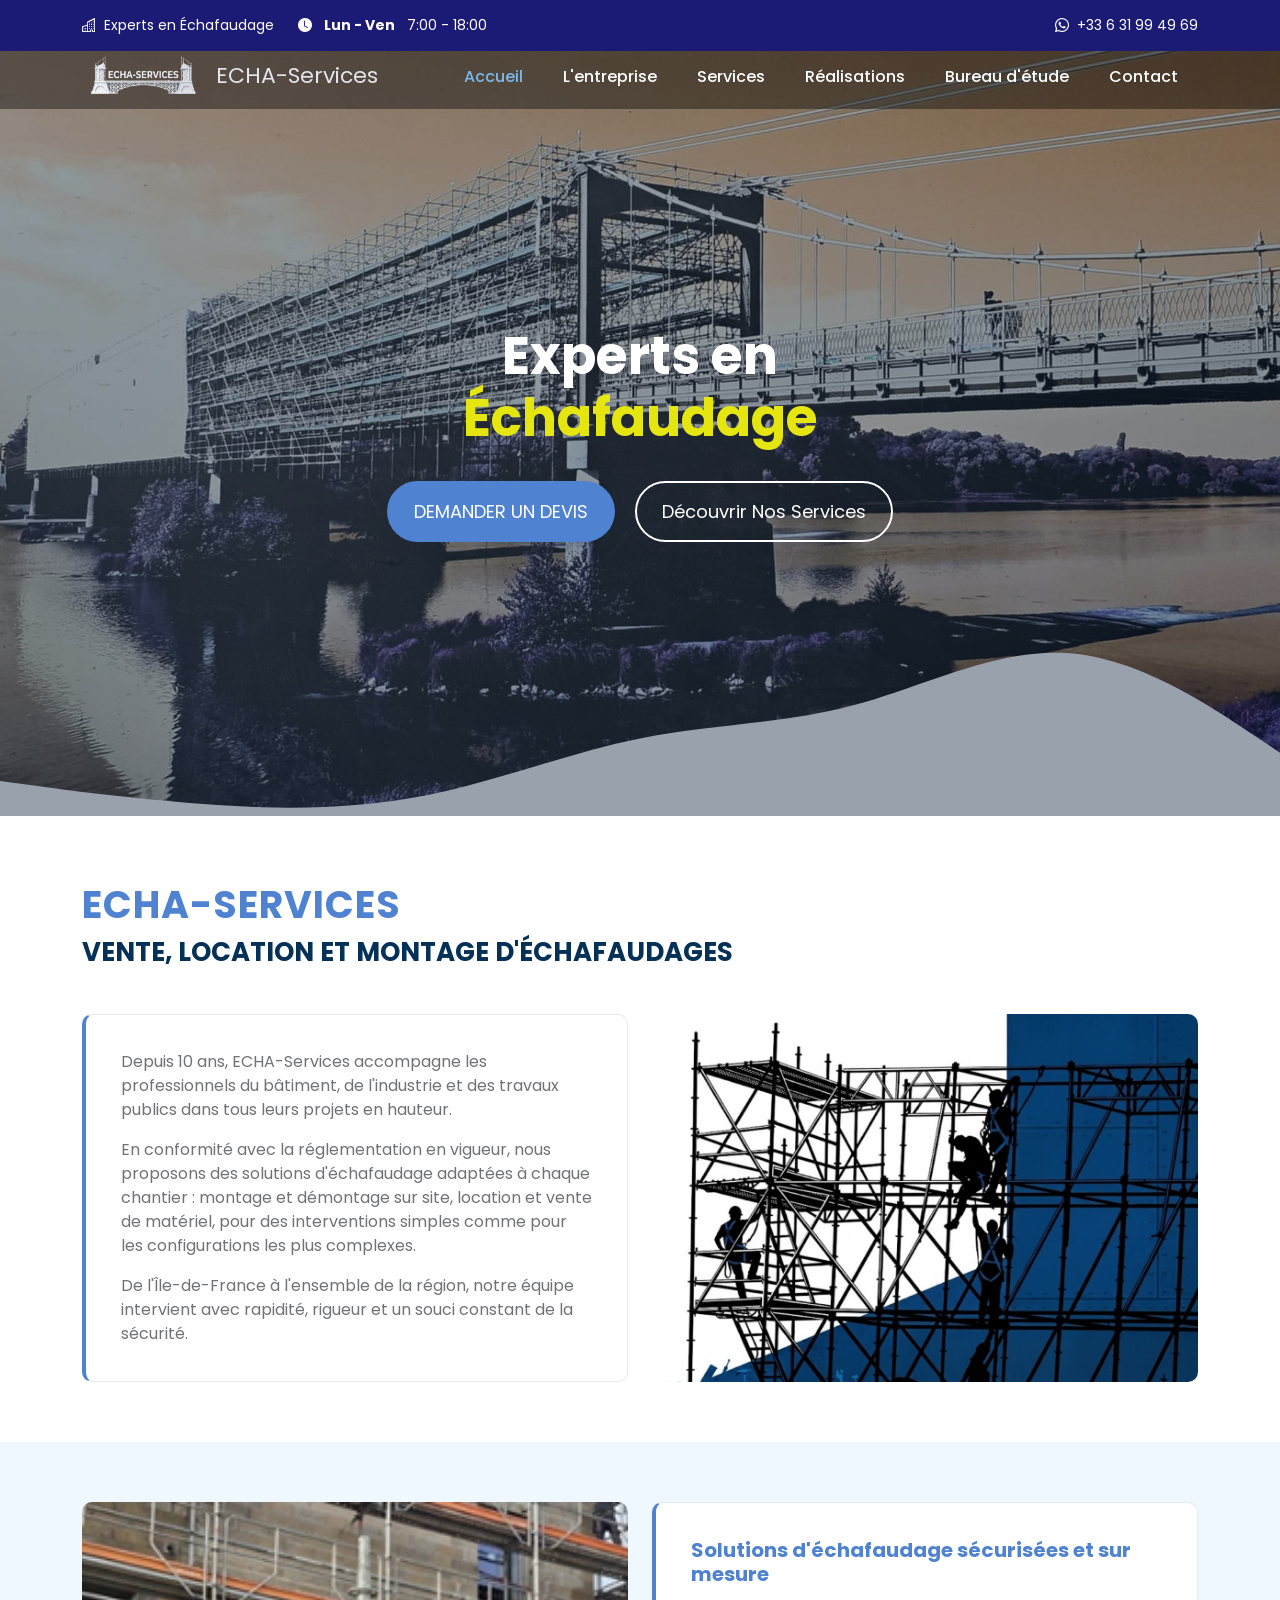
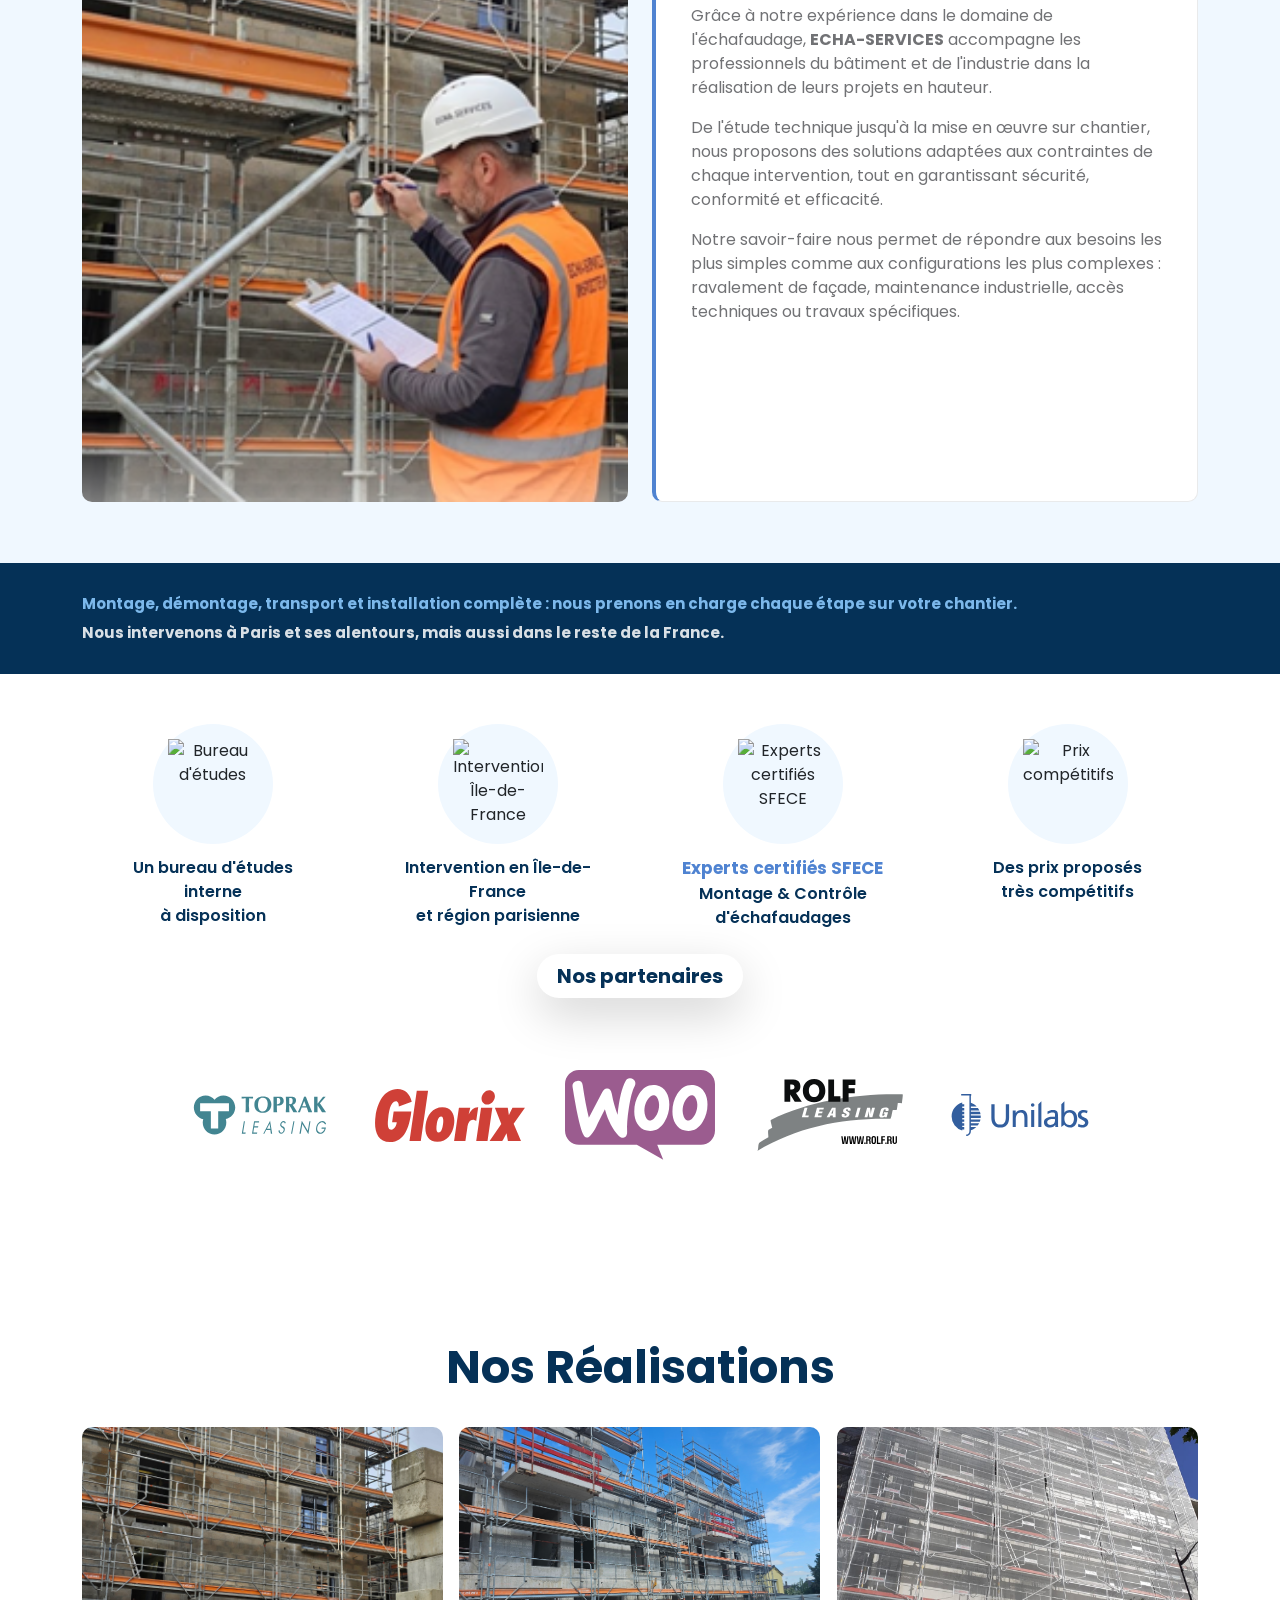
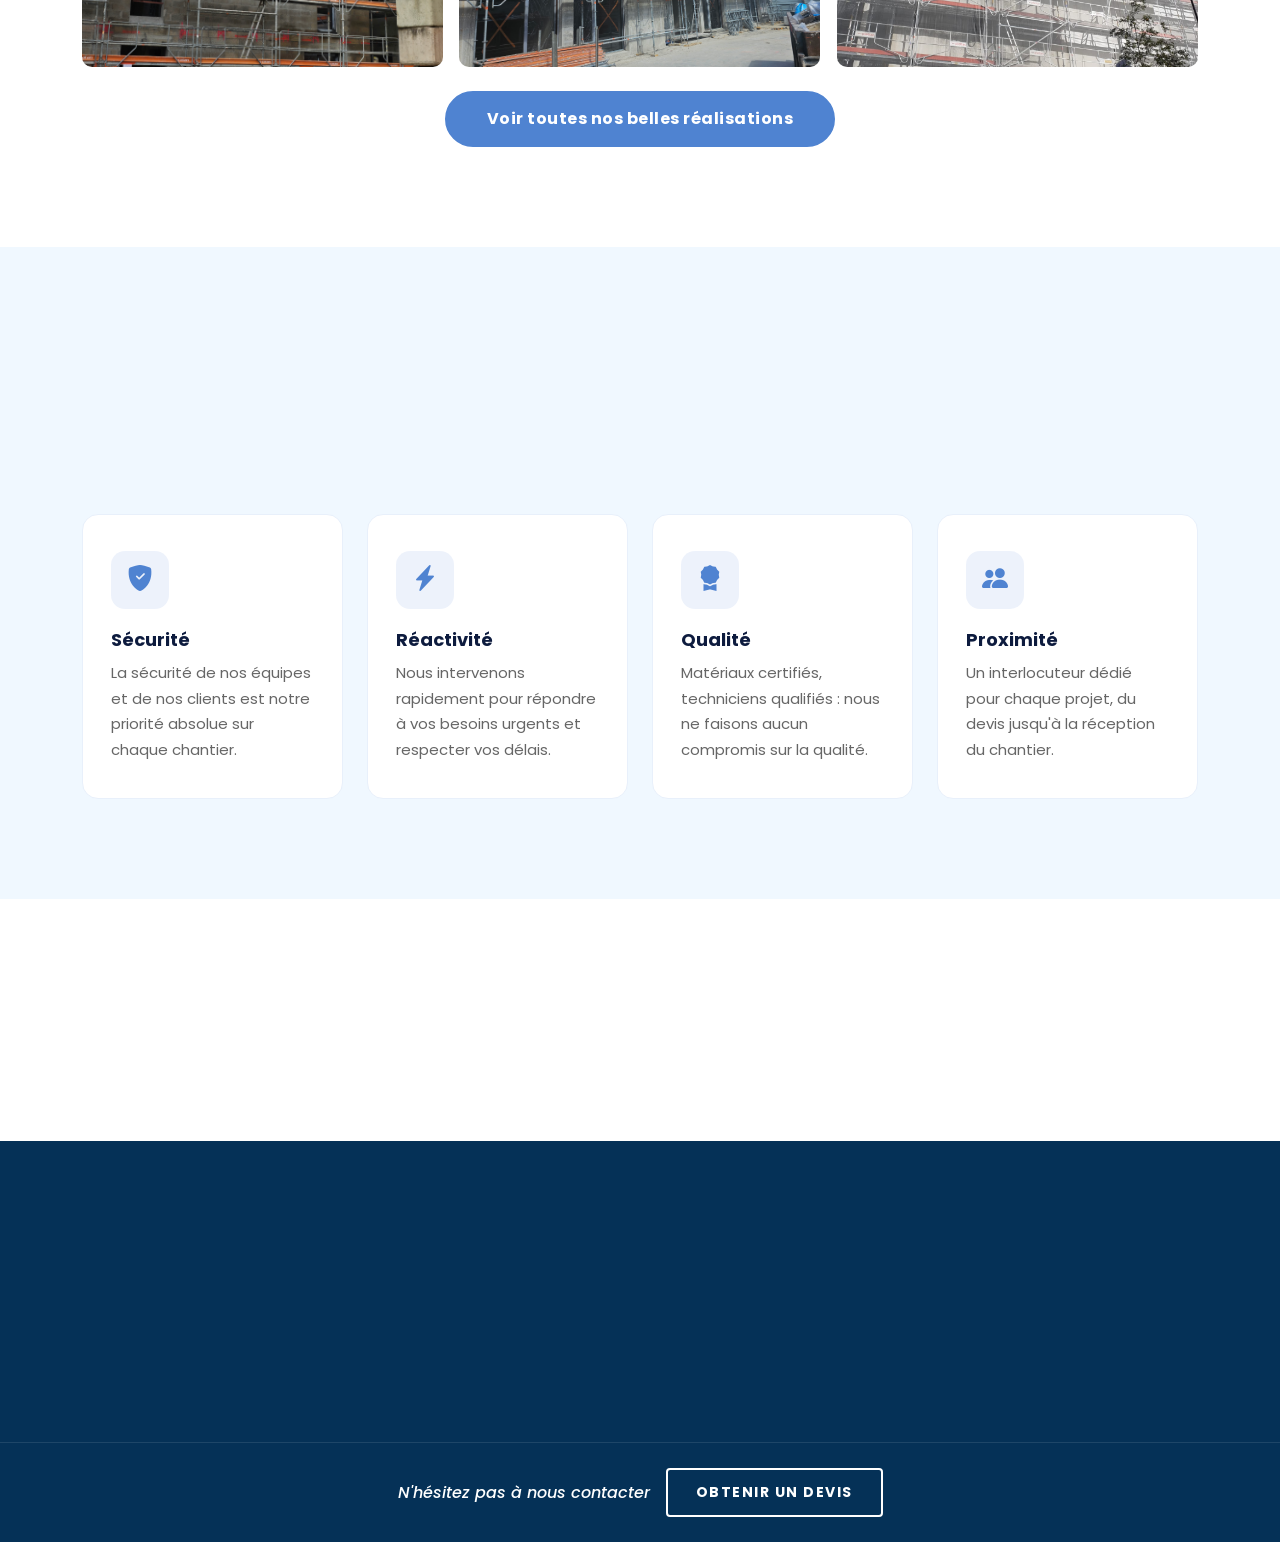
==== commit 6e088857: "second commit" ====
--- a/index.html
+++ b/index.html
@@ -17,6 +17,7 @@
   <link href="css/bootstrap-icons.css" rel="stylesheet" />
   <link href="css/tooplate-clean-work.css" rel="stylesheet" />
   <link href="css/scroll-reveal.css" rel="stylesheet" />
+      <link href="css/entreprise.css" rel="stylesheet" />
 </head>
 
 <body>
@@ -59,8 +60,8 @@
           <li class="nav-item"><a class="nav-link active" href="index.html">Accueil</a></li>
           <li class="nav-item"><a class="nav-link" href="entreprise.html">L'entreprise</a></li>
           <li class="nav-item"><a class="nav-link" href="services.html">Services</a></li>
-          <li class="nav-item"><a class="nav-link" href="realisations.html">Réalisations</a></li>
-          <li class="nav-item"><a class="nav-link" href="certifications.html">Bureau d'étude</a></li>
+          <li class="nav-item"><a class="nav-link" href="realisations_echafaudages.html">Réalisations</a></li>
+          <li class="nav-item"><a class="nav-link" href="bureau_etude_echafaudage.html">Bureau d'étude</a></li>
           <li class="nav-item"><a class="nav-link" href="contact.html">Contact</a></li>
         </ul>
       </div>
@@ -251,32 +252,43 @@
             <h2>Pourquoi choisir <span class="pourquoi-accent">ECHA-Services</span> pour vos projets ?</h2>
           </div>
         </div>
-        <div class="row justify-content-center text-center">
-          <div class="col-lg-3 col-md-6 col-6 mb-4 mb-lg-0 reveal-up reveal-delay-1">
-            <div class="pourquoi-item">
-              <i class="bi-lightning-charge pourquoi-icon"></i>
-              <p class="pourquoi-label">Montage et démontage rapide</p>
-            </div>
-          </div>
-          <div class="col-lg-3 col-md-6 col-6 mb-4 mb-lg-0 reveal-up reveal-delay-2">
-            <div class="pourquoi-item">
-              <i class="bi-file-earmark-check pourquoi-icon"></i>
-              <p class="pourquoi-label">Devis rapide et sur-mesure</p>
-            </div>
-          </div>
-          <div class="col-lg-3 col-md-6 col-6 reveal-up reveal-delay-3">
-            <div class="pourquoi-item">
-              <i class="bi-building pourquoi-icon"></i>
-              <p class="pourquoi-label">Respect et propreté des bâtiments</p>
-            </div>
-          </div>
-          <div class="col-lg-3 col-md-6 col-6 reveal-up reveal-delay-4">
-            <div class="pourquoi-item">
-              <i class="bi-chat-dots pourquoi-icon"></i>
-              <p class="pourquoi-label">Écoute de vos demandes</p>
-            </div>
-          </div>
-        </div>
+        <div class="row g-4">
+                    <div class="col-lg-3 col-md-6 col-12">
+                        <div class="ent-value-card">
+                            <div class="ent-value-icon"><i class="bi-shield-fill-check"></i></div>
+                            <h5>Sécurité</h5>
+                            <p>La sécurité de nos équipes et de nos clients est notre priorité absolue sur chaque
+                                chantier.</p>
+                        </div>
+                    </div>
+
+                    <div class="col-lg-3 col-md-6 col-12">
+                        <div class="ent-value-card">
+                            <div class="ent-value-icon"><i class="bi-lightning-charge-fill"></i></div>
+                            <h5>Réactivité</h5>
+                            <p>Nous intervenons rapidement pour répondre à vos besoins urgents et respecter vos délais.
+                            </p>
+                        </div>
+                    </div>
+
+                    <div class="col-lg-3 col-md-6 col-12">
+                        <div class="ent-value-card">
+                            <div class="ent-value-icon"><i class="bi-award-fill"></i></div>
+                            <h5>Qualité</h5>
+                            <p>Matériaux certifiés, techniciens qualifiés : nous ne faisons aucun compromis sur la
+                                qualité.</p>
+                        </div>
+                    </div>
+
+                    <div class="col-lg-3 col-md-6 col-12">
+                        <div class="ent-value-card">
+                            <div class="ent-value-icon"><i class="bi-people-fill"></i></div>
+                            <h5>Proximité</h5>
+                            <p>Un interlocuteur dédié pour chaque projet, du devis jusqu'à la réception du chantier.</p>
+                        </div>
+                    </div>
+
+                </div>
       </div>
     </section>
 
@@ -298,8 +310,9 @@
     </section>
 
   </main>
-
+   <!-- ========================================================= -->
   <!-- FOOTER -->
+   <!-- ========================================================= -->
   <footer class="site-footer">
     <div class="container">
       <div class="row g-4 align-items-start">
@@ -317,7 +330,7 @@
             <li class="footer-menu-item"><a href="index.html" class="footer-menu-link"><i class="bi-chevron-double-right footer-menu-link-icon me-2"></i>Accueil</a></li>
             <li class="footer-menu-item"><a href="entreprise.html" class="footer-menu-link"><i class="bi-chevron-double-right footer-menu-link-icon me-2"></i>À propos</a></li>
             <li class="footer-menu-item"><a href="services.html" class="footer-menu-link"><i class="bi-chevron-double-right footer-menu-link-icon me-2"></i>Nos services</a></li>
-            <li class="footer-menu-item"><a href="realisations.html" class="footer-menu-link"><i class="bi-chevron-double-right footer-menu-link-icon me-2"></i>Réalisations</a></li>
+            <li class="footer-menu-item"><a href="realisations_echafaudages.html" class="footer-menu-link"><i class="bi-chevron-double-right footer-menu-link-icon me-2"></i>Réalisations</a></li>
             <li class="footer-menu-item"><a href="contact.html" class="footer-menu-link"><i class="bi-chevron-double-right footer-menu-link-icon me-2"></i>Contact</a></li>
           </ul>
         </div>
@@ -378,34 +391,12 @@
     </div>
   </footer>
 
-  <script src="js/jquery.min.js"></script>
-  <script src="js/bootstrap.min.js"></script>
-  <script src="js/jquery.backstretch.min.js"></script>
-  <script src="js/counter.js"></script>
-  <script src="js/countdown.js"></script>
-  <script src="js/init.js"></script>
-  <script src="js/modernizr.js"></script>
+    <script src="js/bootstrap.min.js"></script>
+  <script src="js/main.js"></script>
   <script src="js/animated-headline.js"></script>
-  <script src="js/custom.js"></script>
-
+  
   <!-- SCROLL REVEAL -->
   <script src="js/scroll-reveal.js"></script>
 
-  <!-- COMPTEUR VISITEURS -->
-  <script>
-    (function () {
-      const KEY = 'echa_visits';
-      const SESSION_KEY = 'echa_visited';
-      let count = parseInt(localStorage.getItem(KEY) || '0', 10);
-      if (!sessionStorage.getItem(SESSION_KEY)) {
-        count += 1;
-        localStorage.setItem(KEY, count);
-        sessionStorage.setItem(SESSION_KEY, '1');
-      }
-      const el = document.getElementById('visit-counter');
-      if (el) el.textContent = count.toLocaleString('fr-FR');
-    })();
-  </script>
-
 </body>
-</html>+</html>
--- a/css/tooplate-clean-work.css
+++ b/css/tooplate-clean-work.css
@@ -8,37 +8,37 @@
   CUSTOM PROPERTIES ( VARIABLES )             
 -----------------------------------------*/
 :root {
-  --white-color:                  #ffffff;
-  --primary-color:                #7cb8eb;
-  --secondary-color:              #587fbb;
-  --section-bg-color:             #f0f8ff;
-  --custom-btn-bg-color:          #4f83d1;
-  --custom-btn-bg-hover-color:    #7cb8eb;
-  --dark-color:                   #000000;
-  --footer-bg:                    #053157;
-  --p-color:                      #717275;
-  --border-color:                 #e9eaeb;
-  --link-hover-color:             #4f83d1;
-
-  --body-font-family:             'Poppins', sans-serif;
-
-  --h1-font-size:                 52px;
-  --h2-font-size:                 46px;
-  --h3-font-size:                 32px;
-  --h4-font-size:                 28px;
-  --h5-font-size:                 24px;
-  --h6-font-size:                 22px;
-  --p-font-size:                  16px;
-  --btn-font-size:                18px;
-  --copyright-font-size:          14px;
-
-  --border-radius-large:          100px;
-  --border-radius-medium:         20px;
-  --border-radius-small:          10px;
-
-  --font-weight-normal:           400;
-  --font-weight-medium:           500;
-  --font-weight-bold:             700;
+  --white-color: #ffffff;
+  --primary-color: #7cb8eb;
+  --secondary-color: #587fbb;
+  --section-bg-color: #f0f8ff;
+  --custom-btn-bg-color: #4f83d1;
+  --custom-btn-bg-hover-color: #7cb8eb;
+  --dark-color: #000000;
+  --footer-bg: #053157;
+  --p-color: #717275;
+  --border-color: #e9eaeb;
+  --link-hover-color: #4f83d1;
+
+  --body-font-family: 'Poppins', sans-serif;
+
+  --h1-font-size: 52px;
+  --h2-font-size: 46px;
+  --h3-font-size: 32px;
+  --h4-font-size: 28px;
+  --h5-font-size: 24px;
+  --h6-font-size: 22px;
+  --p-font-size: 16px;
+  --btn-font-size: 18px;
+  --copyright-font-size: 14px;
+
+  --border-radius-large: 100px;
+  --border-radius-medium: 20px;
+  --border-radius-small: 10px;
+
+  --font-weight-normal: 400;
+  --font-weight-medium: 500;
+  --font-weight-bold: 700;
 }
 
 body {
@@ -49,16 +49,48 @@
 /*---------------------------------------
   TYPOGRAPHY               
 -----------------------------------------*/
-h2, h3, h4, h5, h6 { color: var(--dark-color); }
-
-h1, h2, h3, h4, h5, h6 { font-weight: var(--font-weight-medium); }
-
-h1 { font-size: var(--h1-font-size); font-weight: var(--font-weight-bold); }
-h2 { font-size: var(--h2-font-size); font-weight: var(--font-weight-bold); }
-h3 { font-size: var(--h3-font-size); }
-h4 { font-size: var(--h4-font-size); }
-h5 { font-size: var(--h5-font-size); }
-h6 { font-size: var(--h6-font-size); }
+h2,
+h3,
+h4,
+h5,
+h6 {
+  color: var(--dark-color);
+}
+
+h1,
+h2,
+h3,
+h4,
+h5,
+h6 {
+  font-weight: var(--font-weight-medium);
+}
+
+h1 {
+  font-size: var(--h1-font-size);
+  font-weight: var(--font-weight-bold);
+}
+
+h2 {
+  font-size: var(--h2-font-size);
+  font-weight: var(--font-weight-bold);
+}
+
+h3 {
+  font-size: var(--h3-font-size);
+}
+
+h4 {
+  font-size: var(--h4-font-size);
+}
+
+h5 {
+  font-size: var(--h5-font-size);
+}
+
+h6 {
+  font-size: var(--h6-font-size);
+}
 
 p {
   color: var(--p-color);
@@ -72,7 +104,11 @@
   font-weight: var(--font-weight-normal);
 }
 
-a, button { touch-action: manipulation; transition: all 0.3s; }
+a,
+button {
+  touch-action: manipulation;
+  transition: all 0.3s;
+}
 
 a {
   display: inline-block;
@@ -80,30 +116,49 @@
   text-decoration: none;
 }
 
-a:hover { color: var(--link-hover-color); }
-
-b, strong { font-weight: var(--font-weight-bold); }
-
-.page-404-title { color: var(--secondary-color); font-size: 10rem; }
+a:hover {
+  color: var(--link-hover-color);
+}
+
+b,
+strong {
+  font-weight: var(--font-weight-bold);
+}
+
+.page-404-title {
+  color: var(--secondary-color);
+  font-size: 10rem;
+}
 
 
 /*---------------------------------------
   SECTION               
 -----------------------------------------*/
-.section-padding { padding-top: 100px; padding-bottom: 100px; }
-
-.section-bg { background-color: var(--section-bg-color); }
+.section-padding {
+  padding-top: 100px;
+  padding-bottom: 100px;
+}
+
+.section-bg {
+  background-color: var(--section-bg-color);
+}
 
 .section-overlay {
-  position: absolute;
-  top: 0; left: 0;
-  pointer-events: none;
-  width: 100%; height: 100%;
-  opacity: 0.6;
-}
-
-.testimonial-section .section-overlay { opacity: 0.9; }
-.section-overlay + .container { position: relative; }
+    position: absolute;
+    top: 0;
+    left: 0;
+    width: 100%;
+    height: 100%;
+    background: rgba(10, 25, 47, 0.5); /* Ajoute un voile bleu nuit pour la lisibilité */
+}
+
+.testimonial-section .section-overlay {
+  opacity: 0.9;
+}
+
+.section-overlay+.container {
+  position: relative;
+}
 
 
 /*---------------------------------------
@@ -140,8 +195,13 @@
   text-align: center;
 }
 
-.no-js .cd-words-wrapper b { opacity: 0; }
-.no-js .cd-words-wrapper b.is-visible { opacity: 1; }
+.no-js .cd-words-wrapper b {
+  opacity: 0;
+}
+
+.no-js .cd-words-wrapper b.is-visible {
+  opacity: 1;
+}
 
 .cd-headline.rotate-1 .cd-words-wrapper {
   -webkit-perspective: 300px;
@@ -166,37 +226,77 @@
 }
 
 @keyframes cd-rotate-1-in {
-  0%   { transform: rotateX(180deg); opacity: 0; }
-  35%  { transform: rotateX(120deg); opacity: 0; }
-  65%  { opacity: 0; }
-  100% { transform: rotateX(360deg); opacity: 1; }
+  0% {
+    transform: rotateX(180deg);
+    opacity: 0;
+  }
+
+  35% {
+    transform: rotateX(120deg);
+    opacity: 0;
+  }
+
+  65% {
+    opacity: 0;
+  }
+
+  100% {
+    transform: rotateX(360deg);
+    opacity: 1;
+  }
 }
 
 @keyframes cd-rotate-1-out {
-  0%   { transform: rotateX(0deg);   opacity: 1; }
-  35%  { transform: rotateX(-40deg); opacity: 1; }
-  65%  { opacity: 0; }
-  100% { transform: rotateX(180deg); opacity: 0; }
+  0% {
+    transform: rotateX(0deg);
+    opacity: 1;
+  }
+
+  35% {
+    transform: rotateX(-40deg);
+    opacity: 1;
+  }
+
+  65% {
+    opacity: 0;
+  }
+
+  100% {
+    transform: rotateX(180deg);
+    opacity: 0;
+  }
 }
 
 
 /*---------------------------------------
   BUTTON STYLES               
 -----------------------------------------*/
-.button { display: inline-block; position: relative; }
-
-.button::before, .button::after {
+.button {
+  display: inline-block;
+  position: relative;
+}
+
+.button::before,
+.button::after {
   position: absolute;
-  top: 0; left: 0;
-  width: 100%; height: 100%;
-}
-
-.button--atlas > span { display: inline-block; }
-.button--atlas:hover > span { opacity: 0; }
+  top: 0;
+  left: 0;
+  width: 100%;
+  height: 100%;
+}
+
+.button--atlas>span {
+  display: inline-block;
+}
+
+.button--atlas:hover>span {
+  opacity: 0;
+}
 
 .marquee {
   position: absolute;
-  top: 0; left: 0;
+  top: 0;
+  left: 0;
   width: 100%;
   overflow: hidden;
   pointer-events: none;
@@ -229,27 +329,46 @@
 }
 
 @keyframes marquee {
-  0%   { transform: translate3d(var(--move-initial), 0, 0); }
-  100% { transform: translate3d(var(--move-final),   0, 0); }
-}
-
-.button--pan { overflow: hidden; }
-.button--pan span { position: relative; }
+  0% {
+    transform: translate3d(var(--move-initial), 0, 0);
+  }
+
+  100% {
+    transform: translate3d(var(--move-final), 0, 0);
+  }
+}
+
+.button--pan {
+  overflow: hidden;
+}
+
+.button--pan span {
+  position: relative;
+}
+
 .button--pan::before {
   content: '';
   transition: transform 0.3s cubic-bezier(0.7, 0, 0.2, 1);
 }
+
 .button--pan:hover::before {
   background: transparent;
-  transform: translate3d(0,-100%,0);
+  transform: translate3d(0, -100%, 0);
 }
 
 
 /*---------------------------------------
   CUSTOM BLOCK               
 -----------------------------------------*/
-.custom-block-wrap { position: relative; }
-.custom-block-wrap .custom-block { position: absolute; bottom: 0; right: 0; }
+.custom-block-wrap {
+  position: relative;
+}
+
+.custom-block-wrap .custom-block {
+  position: absolute;
+  bottom: 0;
+  right: 0;
+}
 
 .custom-block {
   background-color: var(--primary-color);
@@ -258,15 +377,22 @@
 }
 
 .custom-block .custom-icon,
-.custom-block a { color: var(--white-color); }
-
-.custom-icon { color: var(--secondary-color); }
-
-.bi-star-fill { color: var(--custom-btn-bg-color); }
+.custom-block a {
+  color: var(--white-color);
+}
+
+.custom-icon {
+  color: var(--secondary-color);
+}
+
+.bi-star-fill {
+  color: var(--custom-btn-bg-color);
+}
 
 .avatar-image {
   border-radius: var(--border-radius-large);
-  width: 60px; height: 60px;
+  width: 60px;
+  height: 60px;
   object-fit: cover;
 }
 
@@ -287,7 +413,9 @@
 }
 
 .navbar-expand-lg .navbar-nav .nav-link.custom-btn {
-  margin-top: 8px; margin-right: 0; padding: 5px 20px;
+  margin-top: 8px;
+  margin-right: 0;
+  padding: 5px 20px;
 }
 
 .custom-btn:hover {
@@ -318,11 +446,14 @@
   NAVIGATION              
 -----------------------------------------*/
 .navbar {
-  background: rgb(87, 87, 143, 0.8);
+  background: rgba(0, 0, 0, 0.4);
   position: absolute;
-  top: 45px; right: 0; left: 0;
+  top: 45px;
+  right: 0;
+  left: 0;
   z-index: 9;
-  padding-top: 0; padding-bottom: 0;
+  padding-top: 0;
+  padding-bottom: 0;
 }
 
 .navbar-brand,
@@ -332,9 +463,15 @@
   font-weight: var(--font-weight-normal);
 }
 
-.logo { width: 120px; height: 50px; }
-
-.navbar-expand-lg .navbar-nav .nav-link { margin: 20px; padding: 0; }
+.logo {
+  width: 120px;
+  height: 50px;
+}
+
+.navbar-expand-lg .navbar-nav .nav-link {
+  margin: 20px;
+  padding: 0;
+}
 
 .navbar-nav .nav-link {
   display: inline-block;
@@ -342,7 +479,8 @@
   font-size: var(--p-font-size);
   font-weight: var(--font-weight-medium);
   position: relative;
-  padding-top: 15px; padding-bottom: 15px;
+  padding-top: 15px;
+  padding-bottom: 15px;
 }
 
 .navbar-nav .nav-link.active,
@@ -353,7 +491,7 @@
 
 .dropdown-menu {
   background: var(--white-color);
-  box-shadow: 0 1rem 3rem rgba(0,0,0,.175);
+  box-shadow: 0 1rem 3rem rgba(0, 0, 0, .175);
   border: 0;
   display: inherit;
   opacity: 0;
@@ -366,12 +504,14 @@
 
 .dropdown-menu::before {
   content: "";
-  width: 0; height: 0;
+  width: 0;
+  height: 0;
   border-left: 20px solid transparent;
   border-right: 20px solid transparent;
   border-bottom: 15px solid var(--white-color);
   position: absolute;
-  top: -10px; left: 10px;
+  top: -10px;
+  left: 10px;
 }
 
 .dropdown-item {
@@ -380,7 +520,8 @@
   font-size: var(--p-font-size);
   font-weight: var(--font-weight-medium);
   position: relative;
-  padding-top: 0; padding-bottom: 7px;
+  padding-top: 0;
+  padding-bottom: 7px;
 }
 
 .dropdown-item.active,
@@ -405,18 +546,30 @@
 
 @media screen and (min-width: 992px) {
   .dropdown:hover .dropdown-menu {
-    opacity: 1; margin-top: 0; pointer-events: auto;
+    opacity: 1;
+    margin-top: 0;
+    pointer-events: auto;
   }
 }
 
 .navbar-toggler {
-  border: 0; padding: 0; cursor: pointer;
-  margin: 0; width: 30px; height: 35px; outline: none;
-}
-
-.navbar-toggler:focus { outline: none; box-shadow: none; }
-
-.navbar-toggler[aria-expanded="true"] .navbar-toggler-icon { background: transparent; }
+  border: 0;
+  padding: 0;
+  cursor: pointer;
+  margin: 0;
+  width: 30px;
+  height: 35px;
+  outline: none;
+}
+
+.navbar-toggler:focus {
+  outline: none;
+  box-shadow: none;
+}
+
+.navbar-toggler[aria-expanded="true"] .navbar-toggler-icon {
+  background: transparent;
+}
 
 .navbar-toggler[aria-expanded="true"] .navbar-toggler-icon:before,
 .navbar-toggler[aria-expanded="true"] .navbar-toggler-icon:after {
@@ -424,87 +577,139 @@
   top: 0;
 }
 
-.navbar-toggler[aria-expanded="true"] .navbar-toggler-icon:before { transform: rotate(45deg); }
-.navbar-toggler[aria-expanded="true"] .navbar-toggler-icon:after  { transform: rotate(-45deg); }
+.navbar-toggler[aria-expanded="true"] .navbar-toggler-icon:before {
+  transform: rotate(45deg);
+}
+
+.navbar-toggler[aria-expanded="true"] .navbar-toggler-icon:after {
+  transform: rotate(-45deg);
+}
 
 .navbar-toggler .navbar-toggler-icon {
   background: var(--dark-color);
   transition: background 10ms 300ms ease;
-  display: block; width: 30px; height: 2px; position: relative;
+  display: block;
+  width: 30px;
+  height: 2px;
+  position: relative;
 }
 
 .navbar-toggler .navbar-toggler-icon:before,
 .navbar-toggler .navbar-toggler-icon:after {
   transition: top 300ms 350ms ease, transform 300ms 50ms ease;
-  position: absolute; right: 0; left: 0;
+  position: absolute;
+  right: 0;
+  left: 0;
   background: var(--dark-color);
-  width: 30px; height: 2px; content: '';
-}
-
-.navbar-toggler .navbar-toggler-icon::before { top: -8px; }
-.navbar-toggler .navbar-toggler-icon::after  { top: 8px; }
+  width: 30px;
+  height: 2px;
+  content: '';
+}
+
+.navbar-toggler .navbar-toggler-icon::before {
+  top: -8px;
+}
+
+.navbar-toggler .navbar-toggler-icon::after {
+  top: 8px;
+}
 
 
 /*---------------------------------------
   SITE HEADER              
 -----------------------------------------*/
 .site-header {
-  background: rgb(80, 80, 173);
-  position: relative; z-index: 22;
-  padding-top: 15px; padding-bottom: 15px;
+  background: rgb(27, 27, 118);
+  position: relative;
+  z-index: 22;
+  padding-top: 15px;
+  padding-bottom: 15px;
 }
 
 .site-header p,
 .site-header p a,
-.site-header .social-icon-link { color: var(--white-color); font-size: var(--copyright-font-size); }
-
-.site-header .social-icon { text-align: right; }
-
 .site-header .social-icon-link {
-  background: transparent; width: inherit;
-  height: inherit; line-height: inherit; margin-right: 15px;
-}
-
-.site-header-icon { display: inline-block; }
+  color: var(--white-color);
+  font-size: var(--copyright-font-size);
+}
+
+.site-header .social-icon {
+  text-align: right;
+}
+
+.site-header .social-icon-link {
+  background: transparent;
+  width: inherit;
+  height: inherit;
+  line-height: inherit;
+  margin-right: 15px;
+}
+
+.site-header-icon {
+  display: inline-block;
+}
 
 
 /*---------------------------------------
   HERO        
 -----------------------------------------*/
 .hero-section {
-  position: relative; overflow: hidden;
-  padding-top: 100px; padding-bottom: 100px;
+  position: relative;
+  overflow: hidden;
+  padding-top: 100px;
+  padding-bottom: 100px;
   min-height: 680px;
 }
 
-.hero-section .container { position: relative; z-index: 2; }
+.hero-section .container {
+  position: relative;
+  z-index: 2;
+}
 
 .hero-section svg {
-  position: absolute; bottom: -50px; right: 0; left: 0;
+  position: absolute;
+  bottom: -50px;
+  right: 0;
+  left: 0;
   pointer-events: none;
 }
 
 @media screen and (min-width: 991px) {
-  .hero-section-full-height { height: 85vh; }
+  .hero-section-full-height {
+    height: 85vh;
+  }
 }
 
 
 /*---------------------------------------
   LOGO DESKTOP / MOBILE
 -----------------------------------------*/
-.logo-desktop { display: inline-block; }
-.logo-mobile  { display: none; }
+.logo-desktop {
+  display: inline-block;
+}
+
+.logo-mobile {
+  display: none;
+}
 
 @media screen and (max-width: 991px) {
-  .logo-desktop { display: none; }
-  .logo-mobile  { display: inline-block; }
+  .logo-desktop {
+    display: none;
+  }
+
+  .logo-mobile {
+    display: inline-block;
+  }
 }
 
 
 /*---------------------------------------
   INTRO SECTION
 -----------------------------------------*/
-.intro-section { padding-top: 60px; padding-bottom: 60px; }
+.intro-section {
+  padding-top: 60px;
+  padding-bottom: 60px;
+}
 
 .intro-eyebrow {
   color: var(--custom-btn-bg-color);
@@ -530,7 +735,9 @@
   background: #fff;
 }
 
-.intro-box-right { border-left: 4px solid var(--custom-btn-bg-color); }
+.intro-box-right {
+  border-left: 4px solid var(--custom-btn-bg-color);
+}
 
 .intro-box-title {
   color: var(--custom-btn-bg-color);
@@ -543,10 +750,13 @@
   border-radius: var(--border-radius-small);
   object-fit: cover;
   height: 100%;
-  max-height: 380px;
-}
-
-.intro-section-2 { padding-top: 60px; padding-bottom: 60px; }
+  /* max-height: 380px; */
+}
+
+.intro-section-2 {
+  padding-top: 60px;
+  padding-bottom: 60px;
+}
 
 
 /*---------------------------------------
@@ -557,30 +767,53 @@
   padding: 30px 0;
 }
 
-.bandeau-primary { color: var(--primary-color); font-size: 15px; margin-bottom: 6px; }
-.bandeau-secondary { color: rgba(255,255,255,0.85); font-size: 15px; }
+.bandeau-primary {
+  color: var(--primary-color);
+  font-size: 15px;
+  margin-bottom: 6px;
+}
+
+.bandeau-secondary {
+  color: rgba(255, 255, 255, 0.85);
+  font-size: 15px;
+}
 
 
 /*---------------------------------------
   AVANTAGES SECTION
 -----------------------------------------*/
 
-.avantages-section { padding-top: 40px; padding-bottom: 40px; background: #fff; }
-
-.avantage-item { padding: 10px 20px; }
+.avantages-section {
+  padding-top: 40px;
+  padding-bottom: 40px;
+  background: #fff;
+}
+
+.avantage-item {
+  padding: 10px 20px;
+}
 
 .avantage-icon-wrap {
-  width: 120px; height: 120px;
+  width: 120px;
+  height: 120px;
   border-radius: 50%;
   background: var(--section-bg-color);
-  display: flex; align-items: center; justify-content: center;
+  display: flex;
+  align-items: center;
+  justify-content: center;
   margin: 0 auto 12px;
   transition: all 0.3s;
 }
 
-.avantage-item:hover .avantage-icon-wrap { background: var(--custom-btn-bg-color); }
-
-.avantage-icon-wrap .avantage-img { width: 90px; height: 90px; object-fit: contain; }
+.avantage-item:hover .avantage-icon-wrap {
+  background: var(--custom-btn-bg-color);
+}
+
+.avantage-icon-wrap .avantage-img {
+  width: 90px;
+  height: 90px;
+  object-fit: contain;
+}
 
 .avantage-label {
   font-size: 16px;
@@ -590,43 +823,70 @@
   line-height: 1.5;
 }
 
-.avantage-label strong { color: var(--custom-btn-bg-color); display: block; font-size: 17px; }
+.avantage-label strong {
+  color: var(--custom-btn-bg-color);
+  display: block;
+  font-size: 17px;
+}
 
 
 /*---------------------------------------
   PARTNERS / RÉFÉRENCES
 -----------------------------------------*/
-.partners-section { text-align: center; padding-top: 25px; padding-bottom: 50px; }
+.partners-section {
+  text-align: center;
+  padding-top: 25px;
+  padding-bottom: 50px;
+}
 
 .partners-section-title {
   border-radius: var(--border-radius-large);
   display: inline-block;
   position: relative;
-  bottom: 50px; margin-bottom: -50px;
+  bottom: 50px;
+  margin-bottom: -50px;
   padding: 10px 20px;
-  font-size: 20px; font-weight: var(--font-weight-bold);
+  font-size: 20px;
+  font-weight: var(--font-weight-bold);
   color: var(--footer-bg);
 }
 
-.partners-image { display: block; width: 150px; margin: auto; transition: all 0.3s; }
-.partners-image:hover { transform: scale(1.05); }
+.partners-image {
+  display: block;
+  width: 150px;
+  margin: auto;
+  transition: all 0.3s;
+}
+
+.partners-image:hover {
+  transform: scale(1.05);
+}
 
 
 /*---------------------------------------
   RÉALISATIONS SECTION
 -----------------------------------------*/
-.realisations-section { background: #fff; }
-.realisations-title { color: var(--footer-bg); }
+.realisations-section {
+  background: #fff;
+}
+
+.realisations-title {
+  color: var(--footer-bg);
+}
 
 .realisation-img {
-  width: 100%; height: 240px;
+  width: 100%;
+  height: 240px;
   object-fit: cover;
   border-radius: var(--border-radius-small);
   display: block;
   transition: transform 0.3s, box-shadow 0.3s;
 }
 
-.realisation-img:hover { transform: scale(1.02); box-shadow: 0 10px 30px rgba(0,0,0,0.15); }
+.realisation-img:hover {
+  transform: scale(1.02);
+  box-shadow: 0 10px 30px rgba(0, 0, 0, 0.15);
+}
 
 .btn-voir-realisations {
   display: inline-block;
@@ -635,30 +895,57 @@
   border: 2px solid var(--custom-btn-bg-color);
   border-radius: var(--border-radius-large);
   padding: 14px 40px;
-  font-size: 16px; font-weight: var(--font-weight-bold);
-  text-decoration: none; transition: all 0.3s; letter-spacing: 0.5px;
-}
-
-.btn-voir-realisations:hover { background: var(--footer-bg); border-color: var(--footer-bg); color: #fff; }
+  font-size: 16px;
+  font-weight: var(--font-weight-bold);
+  text-decoration: none;
+  transition: all 0.3s;
+  letter-spacing: 0.5px;
+}
+
+.btn-voir-realisations:hover {
+  background: var(--footer-bg);
+  border-color: var(--footer-bg);
+  color: #fff;
+}
 
 
 /*---------------------------------------
   POURQUOI SECTION
 -----------------------------------------*/
-.pourquoi-section { background: var(--section-bg-color); }
-.pourquoi-accent { color: var(--custom-btn-bg-color); }
-
-.pourquoi-item { padding: 20px 10px; }
-
-.pourquoi-icon { display: block; font-size: 3rem; color: var(--custom-btn-bg-color); margin-bottom: 16px; }
-
-.pourquoi-label { font-size: 14px; font-weight: var(--font-weight-medium); color: var(--footer-bg); margin-bottom: 0; }
+.pourquoi-section {
+  background: var(--section-bg-color);
+}
+
+.pourquoi-accent {
+  color: var(--custom-btn-bg-color);
+}
+
+.pourquoi-item {
+  padding: 20px 10px;
+}
+
+.pourquoi-icon {
+  display: block;
+  font-size: 3rem;
+  color: var(--custom-btn-bg-color);
+  margin-bottom: 16px;
+}
+
+.pourquoi-label {
+  font-size: 14px;
+  font-weight: var(--font-weight-medium);
+  color: var(--footer-bg);
+  margin-bottom: 0;
+}
 
 
 /*---------------------------------------
   CTA DEVIS SECTION
 -----------------------------------------*/
-.cta-section { padding: 50px 0; background: #fff; }
+.cta-section {
+  padding: 50px 0;
+  background: #fff;
+}
 
 .cta-box {
   background: linear-gradient(135deg, var(--footer-bg) 0%, #0a5a9c 100%);
@@ -666,20 +953,36 @@
   padding: 40px 50px;
 }
 
-.cta-title { color: #fff; font-size: 26px; font-weight: var(--font-weight-bold); margin-bottom: 8px; }
-.cta-subtitle { color: rgba(255,255,255,0.8); font-size: 15px; }
+.cta-title {
+  color: #fff;
+  font-size: 26px;
+  font-weight: var(--font-weight-bold);
+  margin-bottom: 8px;
+}
+
+.cta-subtitle {
+  color: rgba(255, 255, 255, 0.8);
+  font-size: 15px;
+}
 
 .btn-cta {
   display: inline-block;
-  background: #fff; color: var(--footer-bg);
+  background: #fff;
+  color: var(--footer-bg);
   border: 2px solid #fff;
   border-radius: var(--border-radius-large);
   padding: 14px 36px;
-  font-size: 15px; font-weight: var(--font-weight-bold);
-  text-decoration: none; letter-spacing: 0.5px; transition: all 0.3s;
-}
-
-.btn-cta:hover { background: transparent; color: #fff; }
+  font-size: 15px;
+  font-weight: var(--font-weight-bold);
+  text-decoration: none;
+  letter-spacing: 0.5px;
+  transition: all 0.3s;
+}
+
+.btn-cta:hover {
+  background: transparent;
+  color: #fff;
+}
 
 
 /*---------------------------------------
@@ -688,27 +991,58 @@
 .services-thumb {
   background-color: var(--white-color);
   border-radius: var(--border-radius-small);
-  position: relative; overflow: hidden;
-  margin-bottom: 24px; padding: 30px;
-}
-
-.services-thumb.section-bg { background: var(--section-bg-color); }
-.services-image-wrap { border-radius: var(--border-radius-small); position: relative; overflow: hidden; }
-.services-image-wrap:hover .services-image-hover { opacity: 1; }
-.services-title-link { display: block; }
-
-.services-image, .team-image {
+  position: relative;
+  overflow: hidden;
+  margin-bottom: 24px;
+  padding: 30px;
+}
+
+.services-thumb.section-bg {
+  background: var(--section-bg-color);
+}
+
+.services-image-wrap {
   border-radius: var(--border-radius-small);
-  display: block; aspect-ratio: 1; object-fit: cover; transition: all 0.5s;
-}
-
-.services-image-hover { position: absolute; top: 0; right: 0; bottom: 0; left: 0; opacity: 0; }
+  position: relative;
+  overflow: hidden;
+}
+
+.services-image-wrap:hover .services-image-hover {
+  opacity: 1;
+}
+
+.services-title-link {
+  display: block;
+}
+
+.services-image,
+.team-image {
+  border-radius: var(--border-radius-small);
+  display: block;
+  aspect-ratio: 1;
+  object-fit: cover;
+  transition: all 0.5s;
+}
+
+.services-image-hover {
+  position: absolute;
+  top: 0;
+  right: 0;
+  bottom: 0;
+  left: 0;
+  opacity: 0;
+}
 
 .services-icon-wrap {
-  background: var(--secondary-color); color: var(--white-color);
+  background: var(--secondary-color);
+  color: var(--white-color);
   font-size: var(--h3-font-size);
-  position: absolute; bottom: 0; right: 0; left: 0;
-  transition: opacity 0.5s; padding: 8px 12px;
+  position: absolute;
+  bottom: 0;
+  right: 0;
+  left: 0;
+  transition: opacity 0.5s;
+  padding: 8px 12px;
 }
 
 
@@ -717,236 +1051,456 @@
 -----------------------------------------*/
 .testimonial-section {
   background-image: url('../ImagesPNS/fond02.jpg');
-  background-repeat: no-repeat; background-position: center; background-size: cover;
+  background-repeat: no-repeat;
+  background-position: center;
+  background-size: cover;
   position: relative;
 }
 
 .testimonial-section::before {
-  content: ''; position: absolute; top: 0; left: 0;
-  width: 100%; height: 100%;
-  background-color: rgba(0,0,0,0.5); z-index: 0;
+  content: '';
+  position: absolute;
+  top: 0;
+  left: 0;
+  width: 100%;
+  height: 100%;
+  background-color: rgba(0, 0, 0, 0.5);
+  z-index: 0;
 }
 
 .testimonial-section .featured-block {
   background-color: var(--primary-color);
   border-radius: var(--border-radius-medium);
-  margin-bottom: 24px; padding: 30px;
+  margin-bottom: 24px;
+  padding: 30px;
 }
 
 .testimonial-section .featured-block h4,
-.testimonial-section .featured-block p { color: var(--white-color); }
-
-.featured-block { padding: 5px; }
+.testimonial-section .featured-block p {
+  color: var(--white-color);
+}
+
+.featured-block {
+  padding: 5px;
+}
 
 
 /*---------------------------------------
   ABOUT              
 -----------------------------------------*/
-.about-image, .gallery-image { border-radius: var(--border-radius-medium); }
+.about-image,
+.gallery-image {
+  border-radius: var(--border-radius-medium);
+}
 
 .team-info {
-  background: var(--white-color); border-radius: var(--border-radius-medium);
-  position: relative; padding: 30px;
-}
-
-.team-info p { margin-bottom: 0; }
+  background: var(--white-color);
+  border-radius: var(--border-radius-medium);
+  position: relative;
+  padding: 30px;
+}
+
+.team-info p {
+  margin-bottom: 0;
+}
 
 .team-info::before {
-  content: ""; display: block; margin: auto;
-  width: 0; height: 0;
+  content: "";
+  display: block;
+  margin: auto;
+  width: 0;
+  height: 0;
   border-right: 20px solid var(--white-color);
-  border-top: 20px solid transparent; border-bottom: 20px solid transparent;
-  position: absolute; left: -20px; top: 0; bottom: 0;
-}
-
-.gallery-image { transition: all 0.3s; }
-.gallery-image:hover { transform: scale(1.02); }
+  border-top: 20px solid transparent;
+  border-bottom: 20px solid transparent;
+  position: absolute;
+  left: -20px;
+  top: 0;
+  bottom: 0;
+}
+
+.gallery-image {
+  transition: all 0.3s;
+}
+
+.gallery-image:hover {
+  transform: scale(1.02);
+}
 
 
 /*---------------------------------------
   CONTACT               
 -----------------------------------------*/
-.contact-form { background: var(--section-bg-color); border-radius: var(--border-radius-small); padding: 40px; }
+.contact-form {
+  background: var(--section-bg-color);
+  border-radius: var(--border-radius-small);
+  padding: 40px;
+}
 
 .contact-info {
-  background: var(--white-color); border-radius: var(--border-radius-medium);
-  display: inline-block; margin-top: 20px; padding: 40px;
-}
-
-.team-info a, .contact-info h5, .contact-info h5 a { color: var(--p-color); }
-.team-info a:hover, .contact-info h5 a:hover { color: var(--link-hover-color); }
+  background: var(--white-color);
+  border-radius: var(--border-radius-medium);
+  display: inline-block;
+  margin-top: 20px;
+  padding: 40px;
+}
+
+.team-info a,
+.contact-info h5,
+.contact-info h5 a {
+  color: var(--p-color);
+}
+
+.team-info a:hover,
+.contact-info h5 a:hover {
+  color: var(--link-hover-color);
+}
 
 
 /*---------------------------------------
   CUSTOM FORM               
 -----------------------------------------*/
-.custom-form .form-control { color: var(--p-color); margin-bottom: 24px; padding-top: 13px; padding-bottom: 13px; outline: none; }
+.custom-form .form-control {
+  color: var(--p-color);
+  margin-bottom: 24px;
+  padding-top: 13px;
+  padding-bottom: 13px;
+  outline: none;
+}
+
 .custom-form .form-control:hover,
-.custom-form .form-control:focus { border-color: var(--secondary-color); }
-.custom-form label { margin-bottom: 10px; }
-.custom-form .input-group-text { background: var(--secondary-color); border: 0; color: var(--white-color); }
+.custom-form .form-control:focus {
+  border-color: var(--secondary-color);
+}
+
+.custom-form label {
+  margin-bottom: 10px;
+}
+
+.custom-form .input-group-text {
+  background: var(--secondary-color);
+  border: 0;
+  color: var(--white-color);
+}
 
 .custom-form button[type="submit"] {
-  background: var(--custom-btn-bg-color); border: none;
-  border-radius: var(--border-radius-large); color: var(--white-color);
-  font-size: var(--p-font-size); font-weight: var(--font-weight-medium);
-  transition: all 0.3s; margin-bottom: 0;
+  background: var(--custom-btn-bg-color);
+  border: none;
+  border-radius: var(--border-radius-large);
+  color: var(--white-color);
+  font-size: var(--p-font-size);
+  font-weight: var(--font-weight-medium);
+  transition: all 0.3s;
+  margin-bottom: 0;
 }
 
 .custom-form button[type="submit"]:hover,
-.custom-form button[type="submit"]:focus { background: var(--custom-btn-bg-hover-color); border-color: transparent; }
+.custom-form button[type="submit"]:focus {
+  background: var(--custom-btn-bg-hover-color);
+  border-color: transparent;
+}
 
 
 /*---------------------------------------
   COUNTER NUMBERS              
 -----------------------------------------*/
-.counter-thumb { margin: 20px; margin-top: 0; }
+.counter-thumb {
+  margin: 20px;
+  margin-top: 0;
+}
 
 .counter-number,
 .counter-number-text {
   color: var(--secondary-color);
-  font-size: var(--h1-font-size); font-weight: var(--font-weight-bold);
-  line-height: normal; display: block;
+  font-size: var(--h1-font-size);
+  font-weight: var(--font-weight-bold);
+  line-height: normal;
+  display: block;
 }
 
 
 /*---------------------------------------
   SITE FOOTER              
 -----------------------------------------*/
-.site-footer { background-color: var(--footer-bg); padding-top: 50px; }
-
-.site-footer-title, .site-footer-link { color: var(--white-color); }
+.site-footer {
+  background-color: var(--footer-bg);
+  padding-top: 50px;
+}
+
+.site-footer-title,
+.site-footer-link {
+  color: var(--white-color);
+}
 
 .site-footer-bottom {
-  border-top: 1px solid rgba(255,255,255,0.1);
-  position: relative; z-index: 2;
-  margin-top: 30px; padding-top: 25px; padding-bottom: 25px;
-}
-
-.copyright-text { color: #ffffff; font-size: 16px; font-weight: 500; font-style: italic; }
-
-.site-footer-bottom a { color: var(--white-color); }
-.site-footer-bottom a:hover { color: var(--primary-color); }
+  border-top: 1px solid rgba(255, 255, 255, 0.1);
+  position: relative;
+  z-index: 2;
+  margin-top: 30px;
+  padding-top: 25px;
+  padding-bottom: 25px;
+}
+
+.copyright-text {
+  color: #ffffff;
+  font-size: 16px;
+  font-weight: 500;
+  font-style: italic;
+}
+
+.site-footer-bottom a {
+  color: var(--white-color);
+}
+
+.site-footer-bottom a:hover {
+  color: var(--primary-color);
+}
 
 
 /*---------------------------------------
   FOOTER MENU               
 -----------------------------------------*/
-.footer-menu { column-count: 1; margin: 0; padding: 0; }
-.footer-menu-item { list-style: none; display: block; margin-bottom: 4px; }
+.footer-menu {
+  column-count: 1;
+  margin: 0;
+  padding: 0;
+}
+
+.footer-menu-item {
+  list-style: none;
+  display: block;
+  margin-bottom: 4px;
+}
 
 .footer-menu-link {
-  font-size: 14px; color: rgba(255,255,255,0.85);
-  display: inline-block; vertical-align: middle;
-  margin-bottom: 4px; transition: color 0.3s;
-}
-
-.footer-menu-link:hover { color: var(--primary-color); }
-.footer-menu-link-icon { color: var(--primary-color); font-size: 12px; }
+  font-size: 14px;
+  color: rgba(255, 255, 255, 0.85);
+  display: inline-block;
+  vertical-align: middle;
+  margin-bottom: 4px;
+  transition: color 0.3s;
+}
+
+.footer-menu-link:hover {
+  color: var(--primary-color);
+}
+
+.footer-menu-link-icon {
+  color: var(--primary-color);
+  font-size: 12px;
+}
 
 
 /*---------------------------------------
   SOCIAL ICON               
 -----------------------------------------*/
-.social-icon { margin: 0; padding: 0; }
-.social-icon-item { list-style: none; display: inline-block; vertical-align: top; }
+.social-icon {
+  margin: 0;
+  padding: 0;
+}
+
+.social-icon-item {
+  list-style: none;
+  display: inline-block;
+  vertical-align: top;
+}
 
 .social-icon-link {
-  background: #7fbcf0; border-radius: var(--border-radius-large);
-  color: var(--white-color); font-size: var(--copyright-font-size);
-  display: block; margin-right: 10px;
-  text-align: center; width: 35px; height: 35px; line-height: 36px;
-}
-
-.social-icon-link:hover { background: var(--primary-color); color: var(--white-color); }
-
-.button--skoll { overflow: hidden; border-radius: 50%; color: var(--white-color); width: 35px; height: 35px; }
-.button--skoll span { display: block; position: relative; }
-.button--skoll > span { overflow: hidden; }
+  background: #7fbcf0;
+  border-radius: var(--border-radius-large);
+  color: var(--white-color);
+  font-size: var(--copyright-font-size);
+  display: block;
+  margin-right: 10px;
+  text-align: center;
+  width: 35px;
+  height: 35px;
+  line-height: 36px;
+}
+
+.social-icon-link:hover {
+  background: var(--primary-color);
+  color: var(--white-color);
+}
+
+.button--skoll {
+  overflow: hidden;
+  border-radius: 50%;
+  color: var(--white-color);
+  width: 35px;
+  height: 35px;
+}
+
+.button--skoll span {
+  display: block;
+  position: relative;
+}
+
+.button--skoll>span {
+  overflow: hidden;
+}
 
 .button--skoll::before {
-  content: ''; background: var(--custom-btn-bg-color);
-  width: 100%; height: 0; padding-bottom: 100%; border-radius: 50%;
-  transform: translate3d(0,0,0); transition: transform 0.3s;
+  content: '';
+  background: var(--custom-btn-bg-color);
+  width: 100%;
+  height: 0;
+  padding-bottom: 100%;
+  border-radius: 50%;
+  transform: translate3d(0, 0, 0);
+  transition: transform 0.3s;
   transition-timing-function: cubic-bezier(0.7, 0, 0.2, 1);
 }
 
-.button--skoll:hover::before { transform: translate3d(0,100%,0); }
+.button--skoll:hover::before {
+  transform: translate3d(0, 100%, 0);
+}
 
 
 /*---------------------------------------
   VISITEURS BOX
 -----------------------------------------*/
-.visiteurs-box { background: rgba(255,255,255,0.1); border-radius: 10px; padding: 16px 10px; }
-.visiteurs-icon { display: block; font-size: 2rem; color: var(--primary-color); margin-bottom: 6px; }
-.visiteurs-count { font-size: 2rem; font-weight: var(--font-weight-bold); letter-spacing: 2px; color: var(--primary-color); }
-.visiteurs-label { font-size: 11px; color: rgba(255,255,255,0.75); }
+.visiteurs-box {
+  background: rgba(255, 255, 255, 0.1);
+  border-radius: 10px;
+  padding: 16px 10px;
+}
+
+.visiteurs-icon {
+  display: block;
+  font-size: 2rem;
+  color: var(--primary-color);
+  margin-bottom: 6px;
+}
+
+.visiteurs-count {
+  font-size: 2rem;
+  font-weight: var(--font-weight-bold);
+  letter-spacing: 2px;
+  color: var(--primary-color);
+}
+
+.visiteurs-label {
+  font-size: 11px;
+  color: rgba(255, 255, 255, 0.75);
+}
 
 
 /*---------------------------------------
   BOUTON DEVIS FOOTER
 -----------------------------------------*/
 .btn-devis {
-  background-color: transparent; color: #ffffff;
-  font-weight: var(--font-weight-bold); font-size: 14px;
-  letter-spacing: 1.5px; text-transform: uppercase;
-  padding: 12px 28px; border-radius: 4px;
-  border: 2px solid #ffffff; text-decoration: none;
-  display: inline-block; transition: background-color 0.3s, color 0.3s;
-}
-
-.btn-devis:hover { background-color: #ffffff; color: var(--footer-bg); }
+  background-color: transparent;
+  color: #ffffff;
+  font-weight: var(--font-weight-bold);
+  font-size: 14px;
+  letter-spacing: 1.5px;
+  text-transform: uppercase;
+  padding: 12px 28px;
+  border-radius: 4px;
+  border: 2px solid #ffffff;
+  text-decoration: none;
+  display: inline-block;
+  transition: background-color 0.3s, color 0.3s;
+}
+
+.btn-devis:hover {
+  background-color: #ffffff;
+  color: var(--footer-bg);
+}
 
 
 /*---------------------------------------
   BANNER (autres pages)
 -----------------------------------------*/
 .banner-section {
-  background-image: url('../images/echa001.jpg');
-  background-repeat: no-repeat; background-position: center; background-size: cover;
-  position: relative; overflow: hidden;
-  min-height: 180px; max-height: 220px;
-  display: flex; align-items: center;
-  padding: 0; margin-top: 0;
+  background-image: url('/ImagesPNS/Banner2.jfif');
+  background-repeat: no-repeat;
+  /* On force l'image à se caler sur le haut ou le centre pour voir les structures */
+  background-position: center 20%; 
+  background-size: cover;
+  position: relative;
+  overflow: hidden;
+  /* On augmente un peu la hauteur car 180px c'est très peu pour du desktop */
+  min-height: 250px; 
+  display: flex;
+  align-items: center;
+  justify-content: center;
+}
+
+/* Ajoute cet overlay pour que ton texte "NOTRE MÉTIER" soit lisible */
+.section-overlay {
+  position: absolute;
+  top: 0;
+  left: 0;
+  right: 0;
+  bottom: 0;
+  background: rgba(0, 20, 50, 0.4); /* Voile bleu nuit transparent */
+  z-index: 1;
 }
 
 .banner-title-wrap {
-  width: 100%; overflow: hidden;
-  margin-top: 50px; white-space: nowrap;
-  position: relative; z-index: 2; padding: 20px 0;
+  position: relative;
+  z-index: 2; /* Pour passer devant le voile sombre */
+}
+
+.banner-title-wrap {
+  width: 100%;
+  overflow: hidden;
+  margin-top: 50px;
+  white-space: nowrap;
+  position: relative;
+  z-index: 2;
+  padding: 20px 0;
 }
 
 .banner-slide-title {
   display: inline-block;
   font-family: 'Bebas Neue', sans-serif;
   font-size: clamp(40px, 6vw, 75px);
-  font-weight: 400; color: #cdbd11;
-  text-shadow: 3px 3px 0px #1a3a7a, 6px 6px 15px rgba(0,0,0,0.4);
-  text-transform: uppercase; letter-spacing: 0.08em;
+  font-weight: 400;
+  color: #fafaf8;
+  text-shadow: 3px 3px 0px #1a3a7a, 6px 6px 15px rgba(0, 0, 0, 0.4);
+  text-transform: uppercase;
+  letter-spacing: 0.08em;
   white-space: nowrap;
   animation: bannerSlide 10s linear infinite;
   will-change: transform;
 }
 
 @keyframes bannerSlide {
-  0%   { transform: translateX(100vw); }
-  100% { transform: translateX(-100%); }
+  0% {
+    transform: translateX(100vw);
+  }
+
+  100% {
+    transform: translateX(-100%);
+  }
 }
 
 .breadcrumb-item+.breadcrumb-item::before,
-.breadcrumb-item.active { color: var(--white-color); }
+.breadcrumb-item.active {
+  color: var(--white-color);
+}
 
 
 /*---------------------------------------
   LOGO FOOTER ANIMATION
 -----------------------------------------*/
 @media screen and (max-width: 991px) {
-  .logo-footer-anim { animation: rotateLogo 6s linear infinite; }
+  .logo-footer-anim {
+    animation: rotateLogo 6s linear infinite;
+  }
 }
 
 @keyframes rotateLogo {
-  0%   { transform: rotateY(0deg); }
-  100% { transform: rotateY(360deg); }
+  0% {
+    transform: rotateY(0deg);
+  }
+
+  100% {
+    transform: rotateY(360deg);
+  }
 }
 
 
@@ -954,58 +1508,155 @@
   RESPONSIVE STYLES               
 -----------------------------------------*/
 @media screen and (min-width: 1600px) {
-  .intro-section { padding-top: 80px; }
+  .intro-section {
+    padding-top: 80px;
+  }
 }
 
 @media screen and (max-width: 991px) {
-  h1 { font-size: 42px; }
-  h2 { font-size: 36px; }
-  h3 { font-size: 32px; }
-  h4 { font-size: 28px; }
-  h5 { font-size: 20px; }
-  h6 { font-size: 18px; }
-
-  .section-padding { padding-top: 50px; padding-bottom: 50px; }
-
-  .navbar { background-color: var(--white-color); padding-top: 5px; padding-bottom: 5px; }
-  .navbar-brand, .navbar-brand:hover { color: var(--primary-color); }
-  .navbar-nav .nav-link { color: var(--p-color); }
-  .navbar-expand-lg .navbar-nav { padding-bottom: 30px; }
-  .navbar-expand-lg .navbar-nav .nav-link { margin: 8px 20px; }
-
-  .custom-block-wrap .custom-block { right: 12px; }
-  .intro-box { padding: 25px 20px; }
-  .cta-box { padding: 30px 25px; }
-  .cta-title { font-size: 22px; }
-  .site-footer { padding-top: 50px; }
-  .site-footer-bottom { text-align: center; margin-top: 30px; }
+  h1 {
+    font-size: 42px;
+  }
+
+  h2 {
+    font-size: 36px;
+  }
+
+  h3 {
+    font-size: 32px;
+  }
+
+  h4 {
+    font-size: 28px;
+  }
+
+  h5 {
+    font-size: 20px;
+  }
+
+  h6 {
+    font-size: 18px;
+  }
+
+  .section-padding {
+    padding-top: 50px;
+    padding-bottom: 50px;
+  }
+
+  .navbar {
+    background-color: var(--white-color);
+    padding-top: 5px;
+    padding-bottom: 5px;
+  }
+
+  .navbar-brand,
+  .navbar-brand:hover {
+    color: var(--primary-color);
+  }
+
+  .navbar-nav .nav-link {
+    color: var(--p-color);
+  }
+
+  .navbar-expand-lg .navbar-nav {
+    padding-bottom: 30px;
+  }
+
+  .navbar-expand-lg .navbar-nav .nav-link {
+    margin: 8px 20px;
+  }
+
+  .custom-block-wrap .custom-block {
+    right: 12px;
+  }
+
+  .intro-box {
+    padding: 25px 20px;
+  }
+
+  .cta-box {
+    padding: 30px 25px;
+  }
+
+  .cta-title {
+    font-size: 22px;
+  }
+
+  .site-footer {
+    padding-top: 50px;
+  }
+
+  .site-footer-bottom {
+    text-align: center;
+    margin-top: 30px;
+  }
 }
 
 @media screen and (max-width: 767px) {
-  .custom-btn { font-size: 14px; padding: 10px 20px; }
-  .hero-section svg { bottom: 0; }
-  .intro-img { max-height: 250px; }
-  .realisation-img { height: 180px; }
+  .custom-btn {
+    font-size: 14px;
+    padding: 10px 20px;
+  }
+
+  .hero-section svg {
+    bottom: 0;
+  }
+
+  .intro-img {
+    max-height: 250px;
+  }
+
+  .realisation-img {
+    height: 180px;
+  }
 
   .team-info::before {
     border-top: 0;
     border-bottom: 20px solid var(--white-color);
     border-left: 20px solid transparent;
     border-right: 20px solid transparent;
-    top: -20px; bottom: auto; right: 0; left: 0;
+    top: -20px;
+    bottom: auto;
+    right: 0;
+    left: 0;
   }
 }
 
 @media screen and (max-width: 480px) {
-  h1 { font-size: 40px; }
-  h2 { font-size: 28px; }
-  h3 { font-size: 26px; }
-  h4 { font-size: 22px; }
-  h5 { font-size: 20px; }
-  .intro-main-title { font-size: 20px; }
-  .cta-box { padding: 25px 20px; }
-  .btn-voir-realisations { font-size: 14px; padding: 12px 24px; }
-}
+  h1 {
+    font-size: 40px;
+  }
+
+  h2 {
+    font-size: 28px;
+  }
+
+  h3 {
+    font-size: 26px;
+  }
+
+  h4 {
+    font-size: 22px;
+  }
+
+  h5 {
+    font-size: 20px;
+  }
+
+  .intro-main-title {
+    font-size: 20px;
+  }
+
+  .cta-box {
+    padding: 25px 20px;
+  }
+
+  .btn-voir-realisations {
+    font-size: 14px;
+    padding: 12px 24px;
+  }
+}
+
 @media screen and (max-width: 991px) {
   .hero-section .custom-btn {
     display: block;
@@ -1013,4 +1664,67 @@
     margin: 10px auto !important;
     text-align: center;
   }
+}
+
+/* =========================================
+   S5 — NOS VALEURS
+========================================= */
+.ent-values-section {
+  padding: 90px 0;
+  background: #f4f8ff;
+}
+
+.ent-value-card {
+  background: #ffffff;
+  border-radius: 16px;
+  padding: 36px 28px;
+  height: 100%;
+  border: 1px solid #e8f0fb;
+  transition: transform 0.3s ease, box-shadow 0.3s ease, border-color 0.3s ease;
+}
+
+.ent-value-card:hover {
+  transform: translateY(-6px);
+  box-shadow: 0 16px 50px rgba(79, 131, 209, 0.15);
+  border-color: #4f83d1;
+}
+
+.ent-value-icon {
+  width: 58px;
+  height: 58px;
+  background: rgba(79, 131, 209, 0.1);
+  border-radius: 14px;
+  display: flex;
+  align-items: center;
+  justify-content: center;
+  margin-bottom: 20px;
+  transition: background 0.3s;
+}
+
+.ent-value-card:hover .ent-value-icon {
+  background: #4f83d1;
+}
+
+.ent-value-icon i {
+  font-size: 26px;
+  color: #4f83d1;
+  transition: color 0.3s;
+}
+
+.ent-value-card:hover .ent-value-icon i {
+  color: #ffffff;
+}
+
+.ent-value-card h5 {
+  font-size: 18px;
+  font-weight: 700;
+  color: #0d1b3e;
+  margin-bottom: 10px;
+}
+
+.ent-value-card p {
+  font-size: 15px;
+  color: #666;
+  line-height: 1.7;
+  margin: 0;
 }
--- a/css/entreprise.css
+++ b/css/entreprise.css
@@ -0,0 +1,707 @@
+/*
+===========================================
+  ENTREPRISE.CSS
+  Page dédiée — PNS Echafaudages
+  À placer dans : css/entreprise.css
+===========================================
+*/
+
+/* =========================================
+   UTILITAIRES COMMUNS
+========================================= */
+.ent-label {
+    display: inline-block;
+    font-size: 11px;
+    font-weight: 600;
+    letter-spacing: 0.2em;
+    text-transform: uppercase;
+    color: #4f83d1;
+    background: rgba(79, 131, 209, 0.1);
+    padding: 5px 16px;
+    border-radius: 50px;
+    margin-bottom: 18px;
+}
+
+.ent-accent {
+    color: #4f83d1;
+}
+
+.ent-title {
+    font-family: 'Poppins', sans-serif;
+    font-size: clamp(26px, 3.5vw, 40px);
+    font-weight: 700;
+    color: #0d1b3e;
+    line-height: 1.25;
+    margin-bottom: 20px;
+}
+
+.ent-section-title {
+    font-family: 'Poppins', sans-serif;
+    font-size: clamp(24px, 3vw, 36px);
+    font-weight: 700;
+    color: #0d1b3e;
+    margin-top: 10px;
+}
+
+/* =========================================
+   S1 — INTRO + CARROUSEL
+========================================= */
+.ent-intro-section {
+    padding: 80px 0 60px;
+    background: #ffffff;
+}
+
+.ent-intro-box p {
+    color: #555;
+    font-size: 16px;
+    line-height: 1.85;
+    margin-bottom: 16px;
+    text-align: justify;
+}
+
+/* --- Carrousel --- */
+.ent-carousel {
+    position: relative;
+    border-radius: 16px;
+    overflow: hidden;
+    box-shadow: 0 20px 60px rgba(0, 0, 0, 0.18);
+    background: #0d1b3e;
+    aspect-ratio: 4 / 3;
+}
+
+.ent-carousel-track {
+    position: relative;
+    width: 100%;
+    height: 100%;
+}
+
+.ent-carousel-slide {
+    position: absolute;
+    inset: 0;
+    opacity: 0;
+    transition: opacity 0.7s ease, transform 0.7s ease;
+    transform: scale(1.04);
+}
+
+.ent-carousel-slide.active {
+    opacity: 1;
+    transform: scale(1);
+}
+
+.ent-carousel-slide img {
+    width: 100%;
+    height: 100%;
+    object-fit: cover;
+    display: block;
+}
+
+/* Boutons prev/next */
+.ent-carousel-btn {
+    position: absolute;
+    top: 50%;
+    transform: translateY(-50%);
+    background: rgba(255, 255, 255, 0.15);
+    backdrop-filter: blur(6px);
+    border: 1px solid rgba(255, 255, 255, 0.3);
+    color: #fff;
+    width: 44px;
+    height: 44px;
+    border-radius: 50%;
+    display: flex;
+    align-items: center;
+    justify-content: center;
+    font-size: 18px;
+    cursor: pointer;
+    z-index: 10;
+    transition: background 0.25s, transform 0.2s;
+}
+
+.ent-carousel-btn:hover {
+    background: rgba(79, 131, 209, 0.75);
+    transform: translateY(-50%) scale(1.1);
+}
+
+.ent-carousel-btn.prev {
+    left: 14px;
+}
+
+.ent-carousel-btn.next {
+    right: 14px;
+}
+
+/* Dots */
+.ent-carousel-dots {
+    position: absolute;
+    bottom: 14px;
+    left: 50%;
+    transform: translateX(-50%);
+    display: flex;
+    gap: 8px;
+    z-index: 10;
+}
+
+.ent-dot {
+    width: 9px;
+    height: 9px;
+    border-radius: 50%;
+    background: rgba(255, 255, 255, 0.4);
+    cursor: pointer;
+    transition: background 0.3s, transform 0.3s;
+}
+
+.ent-dot.active {
+    background: #ffffff;
+    transform: scale(1.3);
+}
+/* banner section */
+
+/* Badge certifié */
+.ent-badge {
+    position: absolute;
+    bottom: 20px;
+    right: 20px;
+    background: #4f83d1;
+    color: #fff;
+    padding: 10px 18px;
+    border-radius: 50px;
+    display: flex;
+    align-items: center;
+    gap: 7px;
+    font-size: 13px;
+    font-weight: 600;
+    box-shadow: 0 6px 20px rgba(79, 131, 209, 0.5);
+    z-index: 10;
+}
+
+.ent-badge i {
+    font-size: 16px;
+}
+
+/* =========================================
+   S2 — STATS
+========================================= */
+.ent-stats-section {
+    background: #0d1b3e;
+    padding: 50px 0;
+}
+
+.ent-stats-grid {
+    display: flex;
+    align-items: center;
+    justify-content: space-around;
+    flex-wrap: wrap;
+    gap: 24px;
+}
+
+.ent-stat-item {
+    display: flex;
+    flex-direction: column;
+    align-items: center;
+    text-align: center;
+    flex: 1;
+    min-width: 140px;
+}
+
+.ent-stat-number {
+    font-family: 'Bebas Neue', sans-serif;
+    font-size: clamp(48px, 6vw, 72px);
+    color: #ffffff;
+    line-height: 1;
+    letter-spacing: 0.02em;
+}
+
+.ent-stat-label {
+    font-size: 11px;
+    font-weight: 600;
+    color: rgba(255, 255, 255, 0.55);
+    text-transform: uppercase;
+    letter-spacing: 0.15em;
+    margin-top: 6px;
+}
+
+.ent-stat-divider {
+    width: 1px;
+    height: 60px;
+    background: rgba(255, 255, 255, 0.15);
+    flex-shrink: 0;
+}
+
+/* =========================================
+   S3 — SOLUTIONS SUR MESURE
+========================================= */
+.ent-solutions-section {
+    padding: 90px 0;
+    background: #f4f8ff;
+}
+
+.ent-solutions-img-wrap {
+    position: relative;
+    border-radius: 16px;
+    overflow: hidden;
+    box-shadow: 0 16px 50px rgba(0, 0, 0, 0.14);
+}
+
+.ent-solutions-img {
+    width: 100%;
+    height: 380px;
+    object-fit: cover;
+    display: block;
+    transition: transform 0.5s ease;
+}
+
+.ent-solutions-img-wrap:hover .ent-solutions-img {
+    transform: scale(1.04);
+}
+
+.ent-solutions-title {
+    font-family: 'Poppins', sans-serif;
+    font-size: clamp(22px, 3vw, 32px);
+    font-weight: 700;
+    color: #0d1b3e;
+    margin-bottom: 24px;
+    line-height: 1.3;
+}
+
+.ent-solutions-box {
+    background: #ffffff;
+    border-left: 4px solid #4f83d1;
+    border-radius: 0 12px 12px 0;
+    padding: 28px 32px;
+    box-shadow: 0 4px 20px rgba(0, 0, 0, 0.06);
+}
+
+.ent-solutions-box p {
+    color: #555;
+    font-size: 16px;
+    line-height: 1.85;
+    margin-bottom: 14px;
+}
+
+.ent-solutions-box p:last-child {
+    margin-bottom: 0;
+}
+
+/* =========================================
+   S4 — DOMAINES D'ACTIVITÉ
+========================================= */
+.ent-domains-section {
+    padding: 90px 0;
+    background: #ffffff;
+}
+
+.ent-domains-title {
+    font-family: 'Poppins', sans-serif;
+    font-size: clamp(20px, 2.8vw, 30px);
+    font-weight: 700;
+    color: #0d1b3e;
+    line-height: 1.35;
+}
+
+.ent-domain-card {
+    background: #ffffff;
+    border: 1px solid #e8f0fb;
+    border-radius: 16px;
+    padding: 32px 26px;
+    height: 100%;
+    text-align: center;
+    transition: transform 0.3s ease, box-shadow 0.3s ease, border-color 0.3s ease;
+    cursor: default;
+}
+
+.ent-domain-card:hover {
+    transform: translateY(-8px);
+    box-shadow: 0 20px 55px rgba(79, 131, 209, 0.16);
+    border-color: #4f83d1;
+}
+
+.ent-domain-icon {
+    width: 64px;
+    height: 64px;
+    background: rgba(79, 131, 209, 0.1);
+    border-radius: 16px;
+    display: flex;
+    align-items: center;
+    justify-content: center;
+    margin: 0 auto 20px;
+    transition: background 0.3s;
+}
+
+.ent-domain-card:hover .ent-domain-icon {
+    background: #4f83d1;
+}
+
+.ent-domain-icon i {
+    font-size: 28px;
+    color: #4f83d1;
+    transition: color 0.3s;
+}
+
+.ent-domain-card:hover .ent-domain-icon i {
+    color: #ffffff;
+}
+
+.ent-domain-card h5 {
+    font-size: 17px;
+    font-weight: 700;
+    color: #0d1b3e;
+    margin-bottom: 12px;
+}
+
+.ent-domain-card p {
+    font-size: 14px;
+    color: #666;
+    line-height: 1.7;
+    margin: 0;
+}
+
+/* =========================================
+   S5 — NOS VALEURS
+========================================= */
+.ent-values-section {
+    padding: 90px 0;
+    background: #f4f8ff;
+}
+/* =========================================
+   S5 — NOS VALEURS (nouvelle version)
+   Blocs expertise avec icônes et listes
+========================================= */
+
+.ent-values-intro {
+    font-size: 16px;
+    color: #555;
+    line-height: 1.85;
+    max-width: 100%;
+    margin: 20px 0 0;
+    text-align: justify;
+}
+
+.ent-expertise-block {
+    background: #ffffff;
+    border: 1px solid #e8f0fb;
+    border-left: 4px solid #4f83d1;
+    border-radius: 0 16px 16px 0;
+    padding: 32px 36px;
+    transition: box-shadow 0.3s ease, transform 0.3s ease;
+}
+
+.ent-expertise-block:hover {
+    box-shadow: 0 12px 40px rgba(79, 131, 209, 0.12);
+    transform: translateX(4px);
+}
+
+.ent-expertise-block--last {
+    margin-bottom: 0;
+}
+
+.ent-expertise-icon {
+    width: 52px;
+    height: 52px;
+    background: rgba(79, 131, 209, 0.1);
+    border-radius: 14px;
+    display: flex;
+    align-items: center;
+    justify-content: center;
+    margin: 0 auto;
+    transition: background 0.3s;
+    flex-shrink: 0;
+}
+
+.ent-expertise-block:hover .ent-expertise-icon {
+    background: #4f83d1;
+}
+
+.ent-expertise-icon i {
+    font-size: 24px;
+    color: #4f83d1;
+    transition: color 0.3s;
+}
+
+.ent-expertise-block:hover .ent-expertise-icon i {
+    color: #ffffff;
+}
+
+.ent-expertise-title {
+    font-family: 'Poppins', sans-serif;
+    font-size: 19px;
+    font-weight: 700;
+    color: #0d1b3e;
+    margin-bottom: 14px;
+    line-height: 1.3;
+}
+
+.ent-expertise-text {
+    font-size: 15px;
+    color: #555;
+    line-height: 1.8;
+    margin-bottom: 12px;
+}
+
+.ent-expertise-text:last-child {
+    margin-bottom: 0;
+}
+
+.ent-expertise-list-wrap {
+    margin: 14px 0 16px;
+}
+
+.ent-expertise-item {
+    display: flex;
+    align-items: flex-start;
+    gap: 10px;
+    font-size: 15px;
+    color: #333;
+    font-weight: 500;
+    padding: 8px 0;
+}
+
+.ent-expertise-item i {
+    font-size: 17px;
+    color: #4f83d1;
+    flex-shrink: 0;
+    margin-top: 2px;
+}
+
+.ent-expertise-list li {
+    display: flex;
+    align-items: center;
+    gap: 10px;
+    font-size: 15px;
+    color: #333;
+    font-weight: 500;
+}
+
+.ent-expertise-list li i {
+    font-size: 17px;
+    color: #4f83d1;
+    flex-shrink: 0;
+}
+
+@media (max-width: 767px) {
+    .ent-expertise-block {
+        padding: 24px 20px;
+    }
+
+    .ent-expertise-list {
+        grid-template-columns: 1fr;
+    }
+
+    .ent-expertise-block:hover {
+        transform: none;
+    }
+}
+
+
+/* =========================================
+   S6 — CTA
+========================================= */
+.ent-cta-section {
+    padding: 60px 0 80px;
+    background: #ffffff;
+}
+
+.ent-cta-box {
+    background: linear-gradient(135deg, #0d1b3e 0%, #1a3a7a 100%);
+    border-radius: 20px;
+    padding: 50px 56px;
+}
+
+.ent-cta-box h3 {
+    color: #ffffff;
+    font-size: clamp(22px, 2.8vw, 30px);
+    font-weight: 700;
+    margin-bottom: 10px;
+}
+
+.ent-cta-box p {
+    color: rgba(255, 255, 255, 0.68);
+    font-size: 16px;
+    margin: 0;
+}
+
+.ent-cta-btn {
+    display: inline-flex;
+    align-items: center;
+    background: #4f83d1;
+    color: #ffffff;
+    padding: 15px 32px;
+    border-radius: 50px;
+    font-size: 15px;
+    font-weight: 600;
+    text-decoration: none;
+    white-space: nowrap;
+    transition: background 0.3s, transform 0.2s, box-shadow 0.3s;
+    box-shadow: 0 6px 20px rgba(79, 131, 209, 0.4);
+}
+
+.ent-cta-btn:hover {
+    background: #7cb8eb;
+    color: #fff;
+    transform: translateY(-2px);
+    box-shadow: 0 10px 30px rgba(79, 131, 209, 0.5);
+}
+
+/* =========================================
+   RESPONSIVE
+========================================= */
+@media (max-width: 991px) {
+    .ent-intro-section {
+        padding: 55px 0 40px;
+    }
+
+    .ent-solutions-section {
+        padding: 60px 0;
+    }
+
+    .ent-domains-section {
+        padding: 60px 0;
+    }
+
+    .ent-values-section {
+        padding: 60px 0;
+    }
+
+    .ent-cta-box {
+        padding: 36px 28px;
+    }
+
+    .ent-stat-divider {
+        display: none;
+    }
+
+    .ent-stats-grid {
+        gap: 30px 16px;
+    }
+
+    .ent-solutions-img {
+        height: 280px;
+    }
+}
+
+@media (max-width: 767px) {
+    .ent-stats-section {
+        padding: 40px 0;
+    }
+
+    .ent-stat-number {
+        font-size: 48px;
+    }
+
+    .ent-cta-box {
+        padding: 28px 20px;
+    }
+
+    .ent-cta-btn {
+        width: 100%;
+        justify-content: center;
+    }
+}
+/* =======================================
+   BANNER — entreprise.html uniquement
+======================================= */
+.banner-section {
+    background-image: url('/ImagesPNS/Banner2.jfif');
+    background-repeat: no-repeat;
+    background-position: center 20%;
+    background-size: cover;
+    position: relative;
+    overflow: hidden;
+    min-height: 280px;
+    display: flex;
+    align-items: center;
+    justify-content: center;
+}
+
+.banner-section::before {
+    content: '';
+    position: absolute;
+    inset: 0;
+    background: rgba(0, 15, 45, 0.62);
+    pointer-events: none;
+    z-index: 1;
+}
+
+.banner-section::after {
+    content: '';
+    position: absolute;
+    top: 0; left: 0; right: 0;
+    height: 3px;
+    background: linear-gradient(90deg, #4f83d1, #7cb8eb, transparent);
+    z-index: 2;
+    pointer-events: none;
+}
+
+.banner-section .section-overlay { display: none; }
+
+.banner-section .banner-title-wrap {
+    position: relative;
+    z-index: 3;
+    display: flex;
+    flex-direction: column;
+    align-items: center;
+    justify-content: center;
+    text-align: center;
+    padding: 115px 20px 40px;
+    width: 100%;
+    overflow: visible;
+    white-space: normal;
+    margin-top: 0;
+}
+
+.banner-section .banner-slide-title {
+    display: block;
+    font-family: 'Bebas Neue', sans-serif;
+    font-size: clamp(52px, 7.5vw, 82px);
+    font-weight: 400;
+    color: #ffffff;
+    text-transform: uppercase;
+    letter-spacing: 0.06em;
+    line-height: 1;
+    margin: 0;
+    animation: none;
+    white-space: normal;
+    text-shadow: none;
+    will-change: auto;
+}
+
+.banner-underline {
+    display: block;
+    height: 4px;
+    width: 100%;
+    max-width: 320px;
+    margin: 12px auto 0;
+    background: linear-gradient(90deg, transparent 0%, #4f83d1 30%, #7cb8eb 70%, transparent 100%);
+    border-radius: 2px;
+}
+
+.banner-breadcrumb {
+    font-size: 13px;
+    color: rgba(255, 255, 255, 0.65);
+    margin-top: 12px;
+    font-style: italic;
+    letter-spacing: 0.03em;
+}
+
+/* Responsive */
+@media (max-width: 991px) {
+    .banner-section {
+        min-height: 260px;
+    }
+    .banner-section .banner-title-wrap {
+        padding: 110px 20px 40px;
+    }
+}
+
+@media (max-width: 767px) {
+    .banner-section {
+        min-height: 240px;
+    }
+    .banner-section .banner-title-wrap {
+        padding: 100px 16px 36px;
+    }
+    .banner-section .banner-slide-title {
+        font-size: clamp(36px, 10vw, 52px);
+    }
+    .banner-underline {
+        max-width: 200px;
+    }
+}
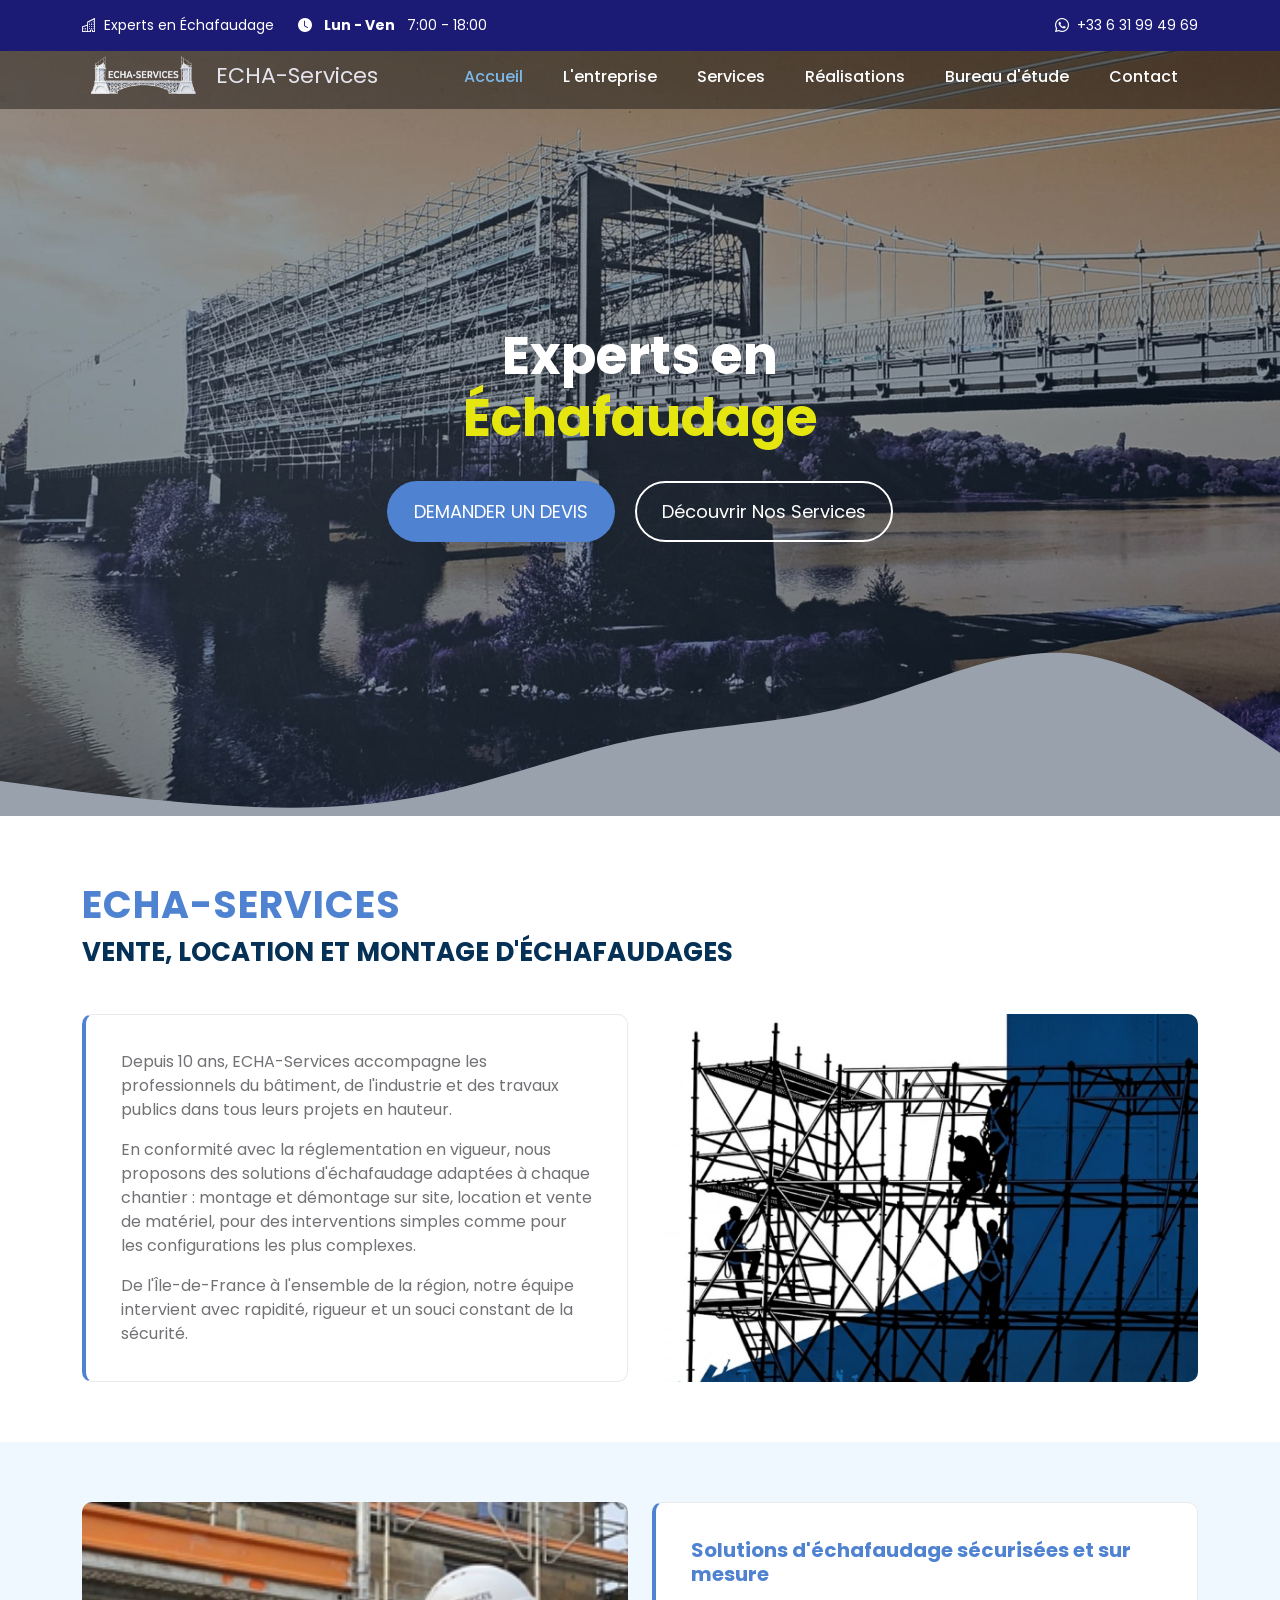
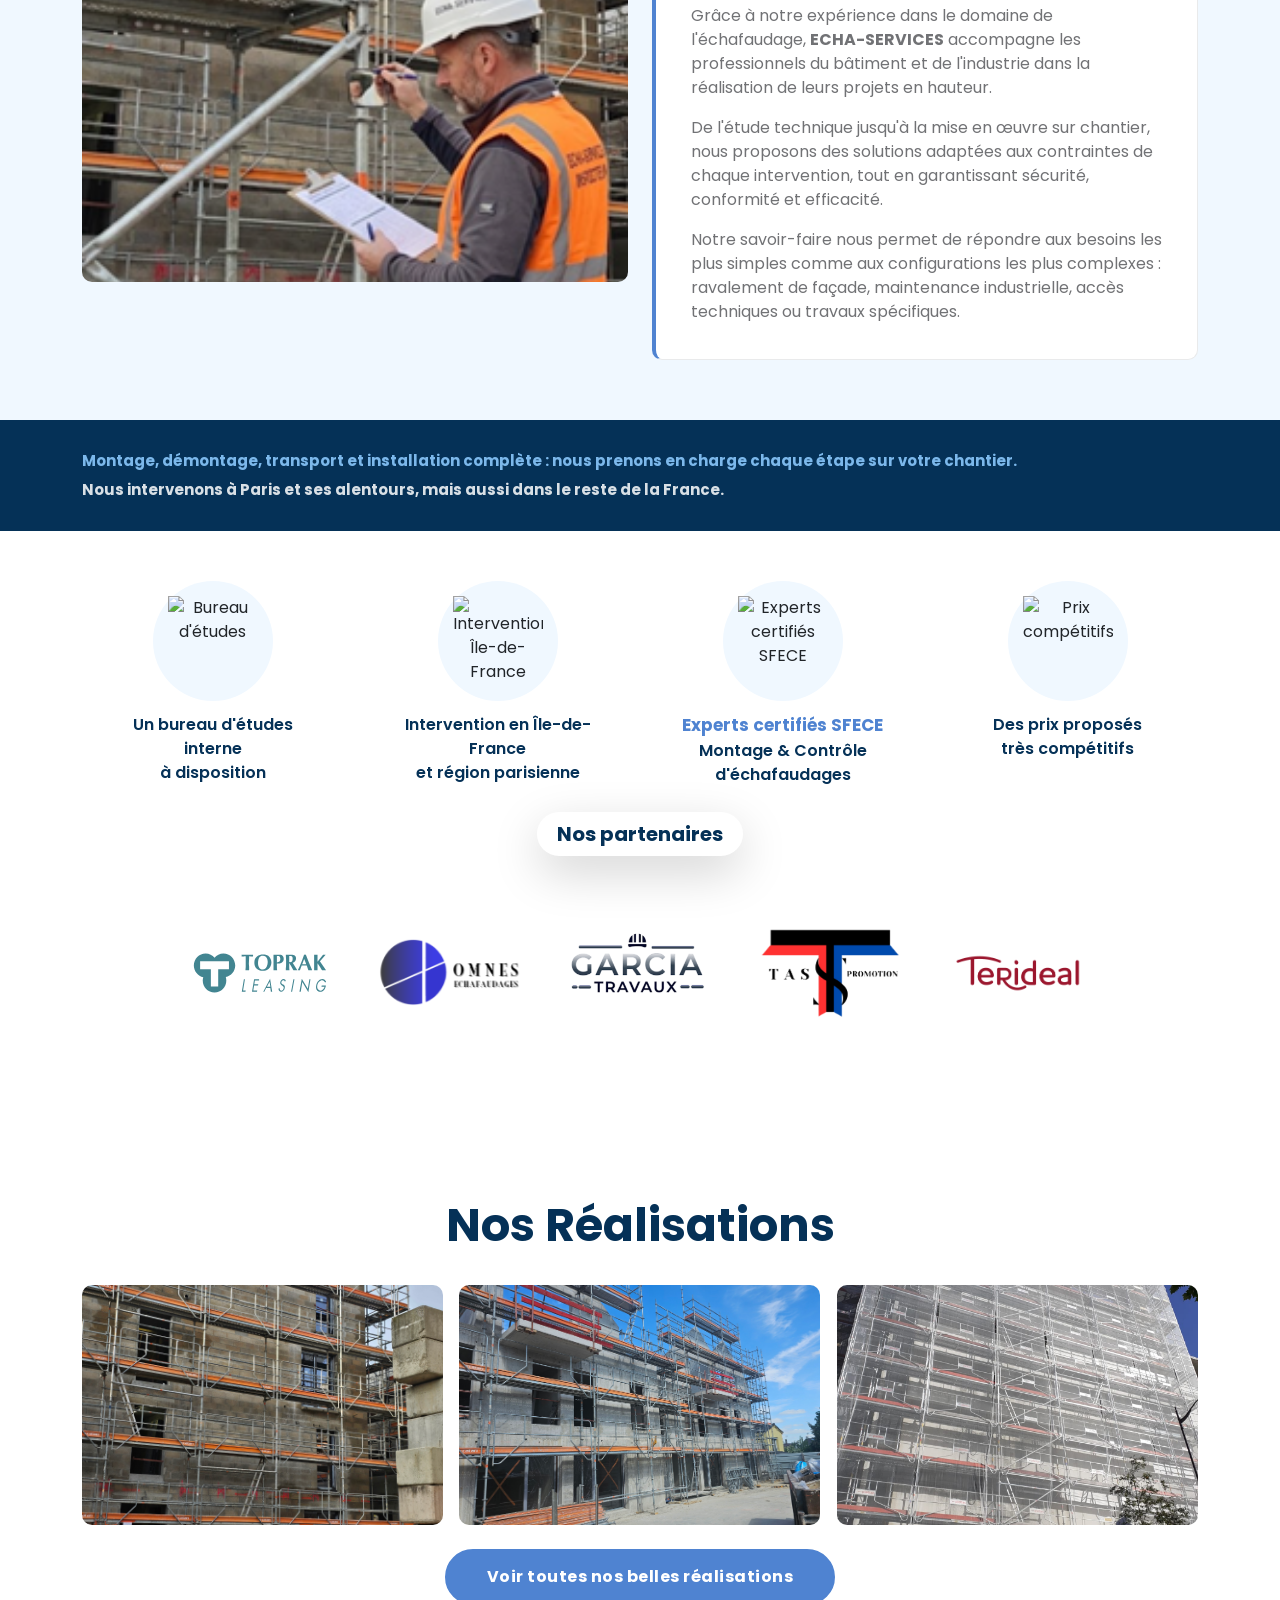
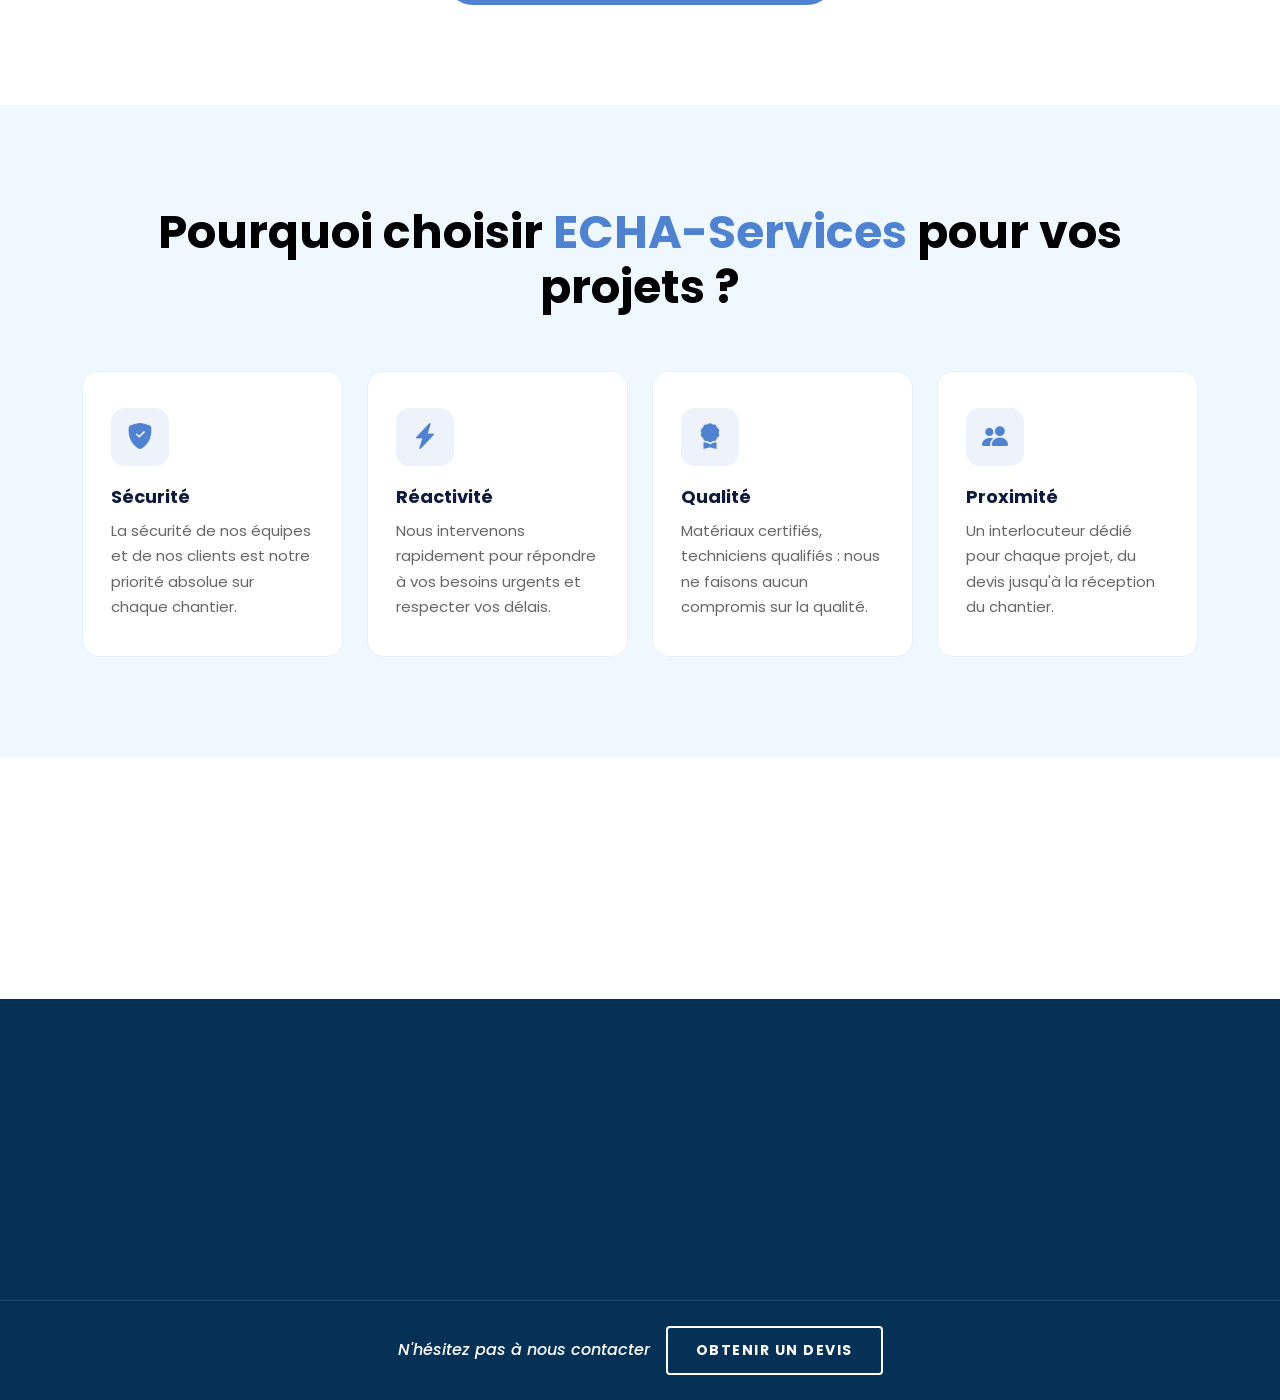
==== commit b4ccb32c: "fifth commit" ====
--- a/index.html
+++ b/index.html
@@ -209,10 +209,10 @@
             <h4 class="partners-section-title bg-white shadow-lg">Nos partenaires</h4>
           </div>
           <div class="col-lg-2 col-md-4 col-6 reveal-up reveal-delay-1"><img src="images/partners/toprak-leasing.svg" class="partners-image img-fluid" alt="Toprak" /></div>
-          <div class="col-lg-2 col-md-4 col-6 reveal-up reveal-delay-2"><img src="images/partners/glorix.svg" class="partners-image img-fluid" alt="Glorix" /></div>
-          <div class="col-lg-2 col-md-4 col-6 reveal-up reveal-delay-3"><img src="images/partners/woocommerce.svg" class="partners-image img-fluid" alt="WooCommerce" /></div>
-          <div class="col-lg-2 col-md-4 col-6 reveal-up reveal-delay-4"><img src="images/partners/rolf-leasing.svg" class="partners-image img-fluid" alt="Rolf Leasing" /></div>
-          <div class="col-lg-2 col-md-4 col-6 reveal-up reveal-delay-4"><img src="images/partners/unilabs.svg" class="partners-image img-fluid" alt="Unilabs" /></div>
+          <div class="col-lg-2 col-md-4 col-6 reveal-up reveal-delay-2"><img src="images/partners/omness.png" class="partners-image img-fluid" alt="Glorix" /></div>
+          <div class="col-lg-2 col-md-4 col-6 reveal-up reveal-delay-3"><img src="images/partners/Garcia.png" class="partners-image img-fluid" alt="WooCommerce" /></div>
+          <div class="col-lg-2 col-md-4 col-6 reveal-up reveal-delay-4"><img src="images/partners/tas.png" class="partners-image img-fluid" alt="Rolf Leasing" /></div>
+          <div class="col-lg-2 col-md-4 col-6 reveal-up reveal-delay-4"><img src="images/partners/terideal.png" class="partners-image img-fluid" alt="Unilabs" /></div>
         </div>
       </div>
     </section>
@@ -238,7 +238,7 @@
         </div>
         <div class="row">
           <div class="col-12 text-center reveal-up reveal-delay-2">
-            <a href="realisations.html" class="btn-voir-realisations">Voir toutes nos belles réalisations</a>
+            <a href="realisations_echafaudages.html" class="btn-voir-realisations">Voir toutes nos belles réalisations</a>
           </div>
         </div>
       </div>
--- a/css/tooplate-clean-work.css
+++ b/css/tooplate-clean-work.css
@@ -750,7 +750,7 @@
   border-radius: var(--border-radius-small);
   object-fit: cover;
   height: 100%;
-  /* max-height: 380px; */
+  max-height: 380px;
 }
 
 .intro-section-2 {
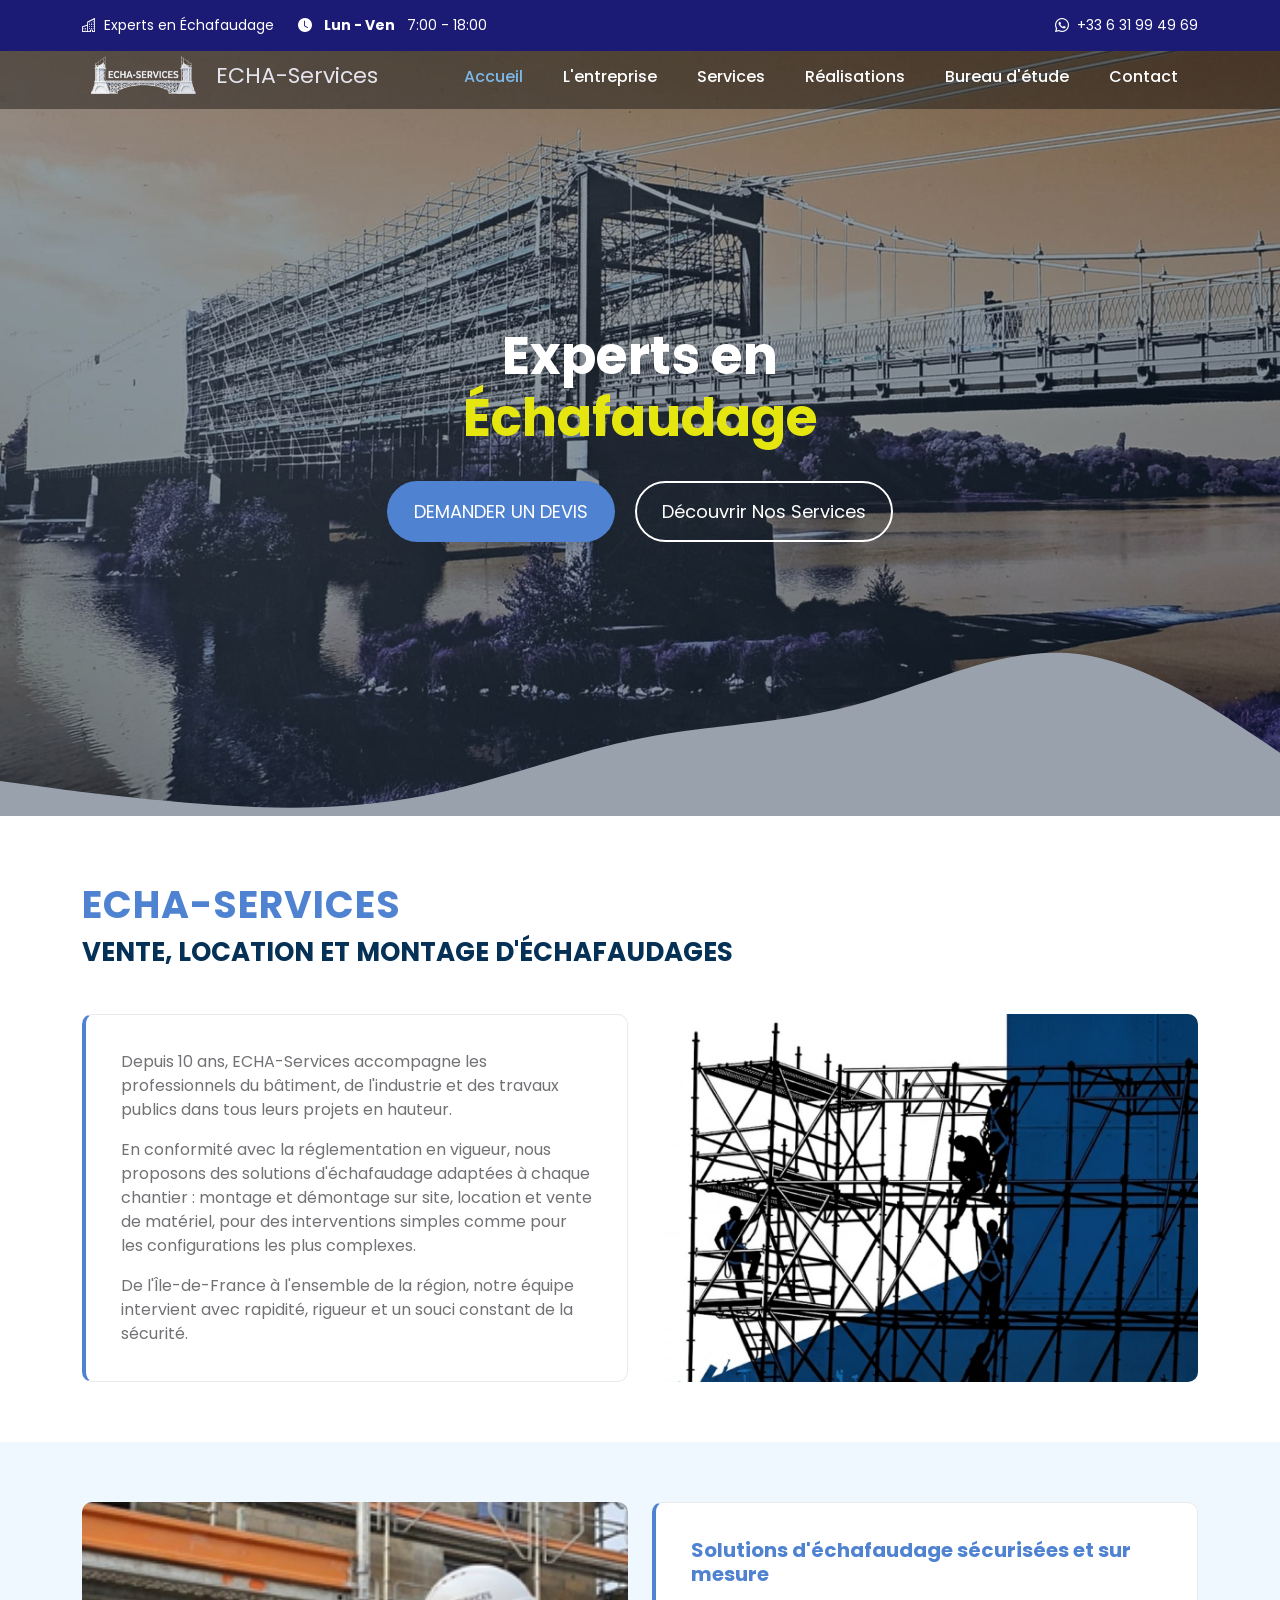
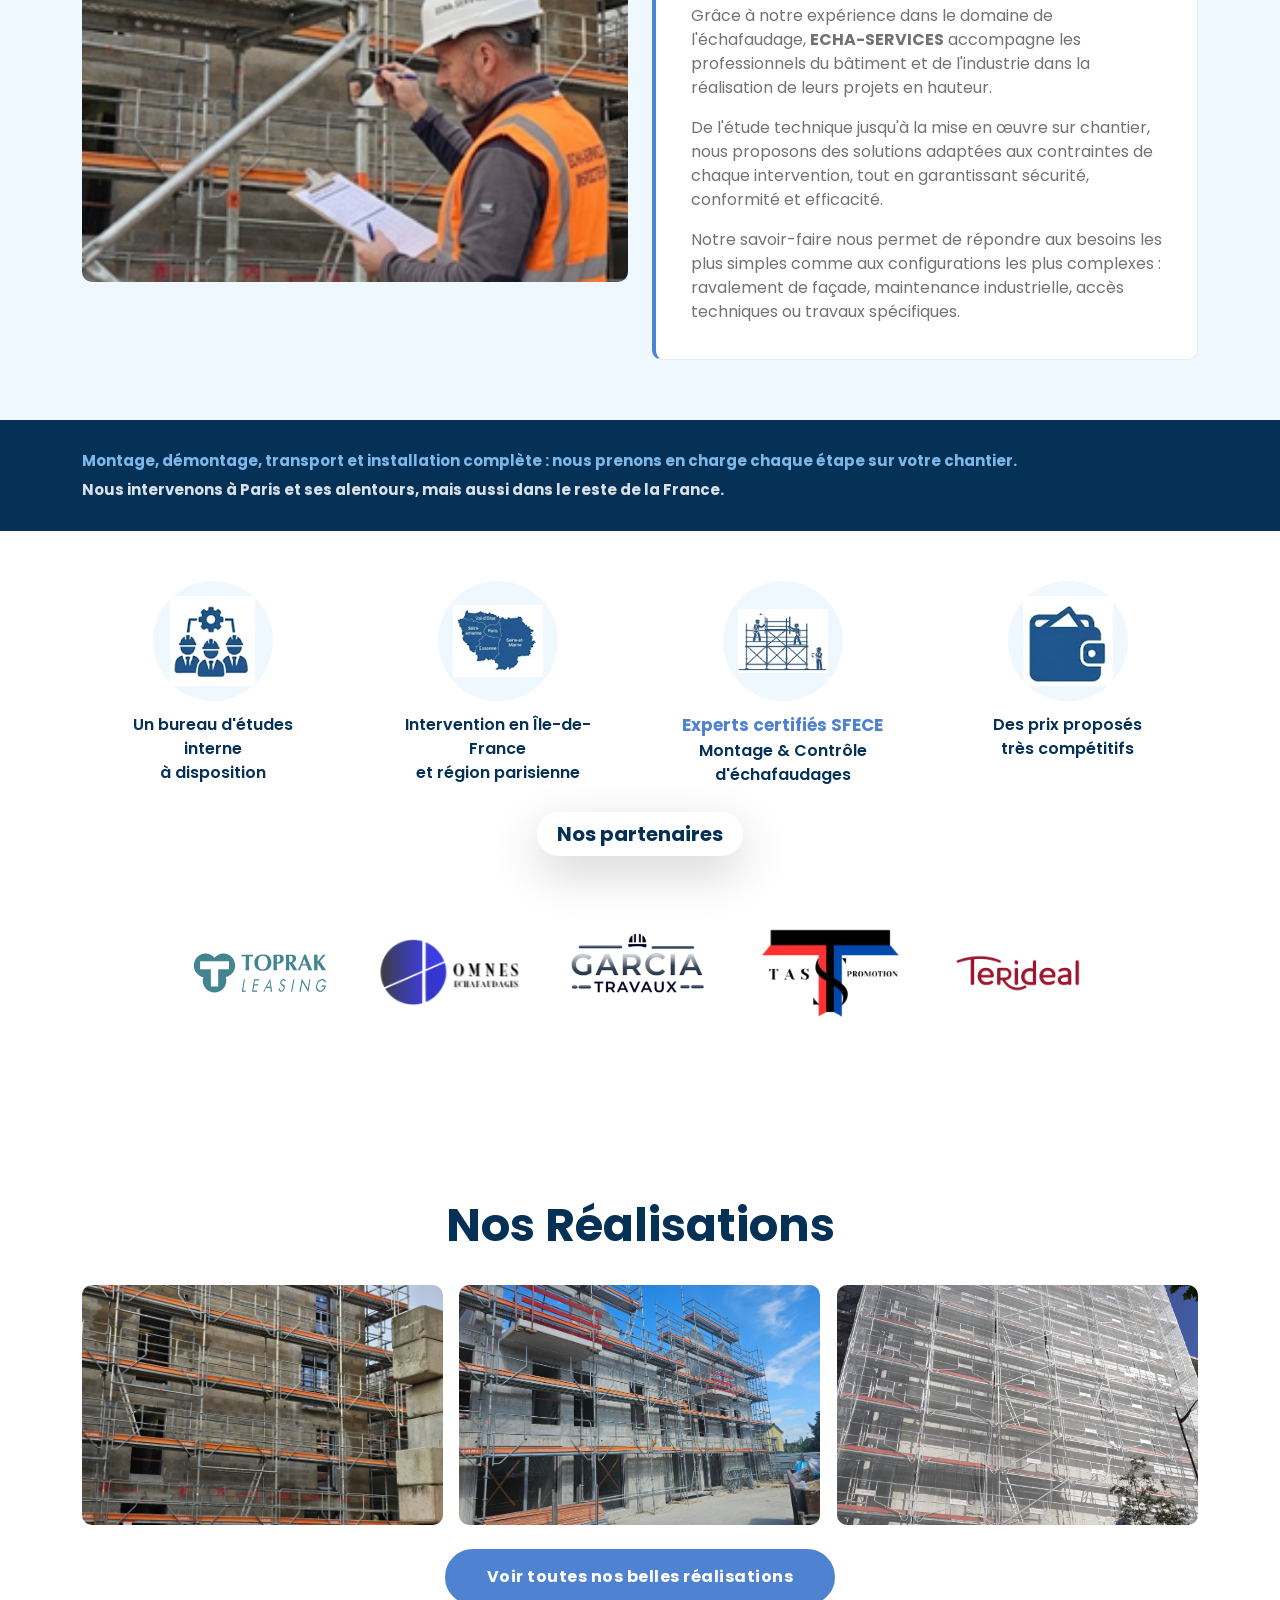
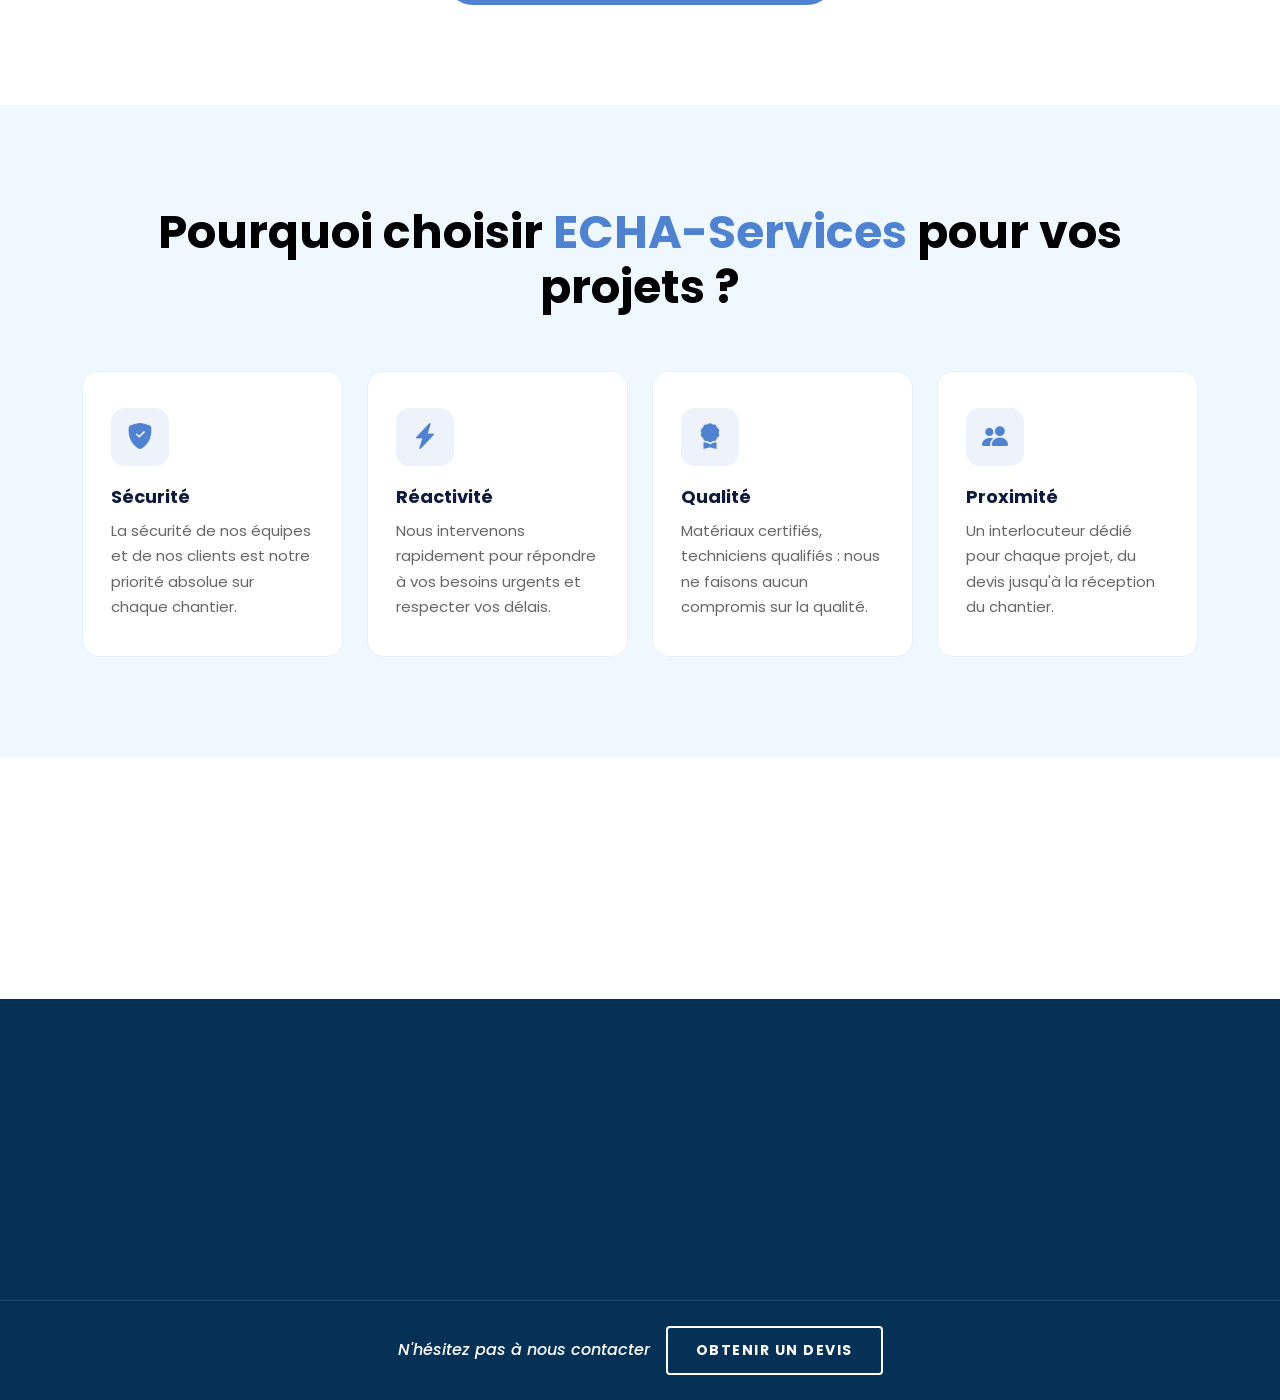
==== commit 1887c357: "fix chemins images CSS pour  Github V1" ====
--- a/index.html
+++ b/index.html
@@ -164,7 +164,7 @@
           <div class="col-lg-3 col-md-6 col-6 mb-4 mb-lg-0 reveal-up reveal-delay-1">
             <div class="avantage-item">
               <div class="avantage-icon-wrap">
-                <img src="ImagesPNS/BE.png" alt="Bureau d'études" class="avantage-img" />
+                <img src="ImagesPNS/BE.PNG" alt="Bureau d'études" class="avantage-img" />
               </div>
               <p class="avantage-label">Un bureau d'études interne<br>à disposition</p>
             </div>
@@ -173,7 +173,7 @@
           <div class="col-lg-3 col-md-6 col-6 mb-4 mb-lg-0 reveal-up reveal-delay-2">
             <div class="avantage-item">
               <div class="avantage-icon-wrap">
-                <img src="ImagesPNS/Maps.png" alt="Intervention Île-de-France" class="avantage-img" />
+                <img src="ImagesPNS/Maps.PNG" alt="Intervention Île-de-France" class="avantage-img" />
               </div>
               <p class="avantage-label">Intervention en Île-de-France<br>et région parisienne</p>
             </div>
@@ -182,7 +182,7 @@
           <div class="col-lg-3 col-md-6 col-6 mb-4 mb-lg-0 reveal-up reveal-delay-3">
             <div class="avantage-item">
               <div class="avantage-icon-wrap">
-                <img src="ImagesPNS/Expert.png" alt="Experts certifiés SFECE" class="avantage-img" />
+                <img src="ImagesPNS/Expert.PNG" alt="Experts certifiés SFECE" class="avantage-img" />
               </div>
               <p class="avantage-label"><strong>Experts certifiés SFECE</strong>Montage &amp; Contrôle<br>d'échafaudages</p>
             </div>
@@ -191,7 +191,7 @@
           <div class="col-lg-3 col-md-6 col-6 reveal-up reveal-delay-4">
             <div class="avantage-item">
               <div class="avantage-icon-wrap">
-                <img src="ImagesPNS/prix.png" alt="Prix compétitifs" class="avantage-img" />
+                <img src="ImagesPNS/prix.PNG" alt="Prix compétitifs" class="avantage-img" />
               </div>
               <p class="avantage-label">Des prix proposés<br>très compétitifs</p>
             </div>
--- a/css/tooplate-clean-work.css
+++ b/css/tooplate-clean-work.css
@@ -1414,7 +1414,7 @@
   BANNER (autres pages)
 -----------------------------------------*/
 .banner-section {
-  background-image: url('/ImagesPNS/Banner2.jfif');
+  background-image: url('../ImagesPNS/Banner2.jfif');
   background-repeat: no-repeat;
   /* On force l'image à se caler sur le haut ou le centre pour voir les structures */
   background-position: center 20%; 
--- a/css/entreprise.css
+++ b/css/entreprise.css
@@ -599,7 +599,7 @@
    BANNER — entreprise.html uniquement
 ======================================= */
 .banner-section {
-    background-image: url('/ImagesPNS/Banner2.jfif');
+    background-image: url('../ImagesPNS/Banner2.jfif');
     background-repeat: no-repeat;
     background-position: center 20%;
     background-size: cover;
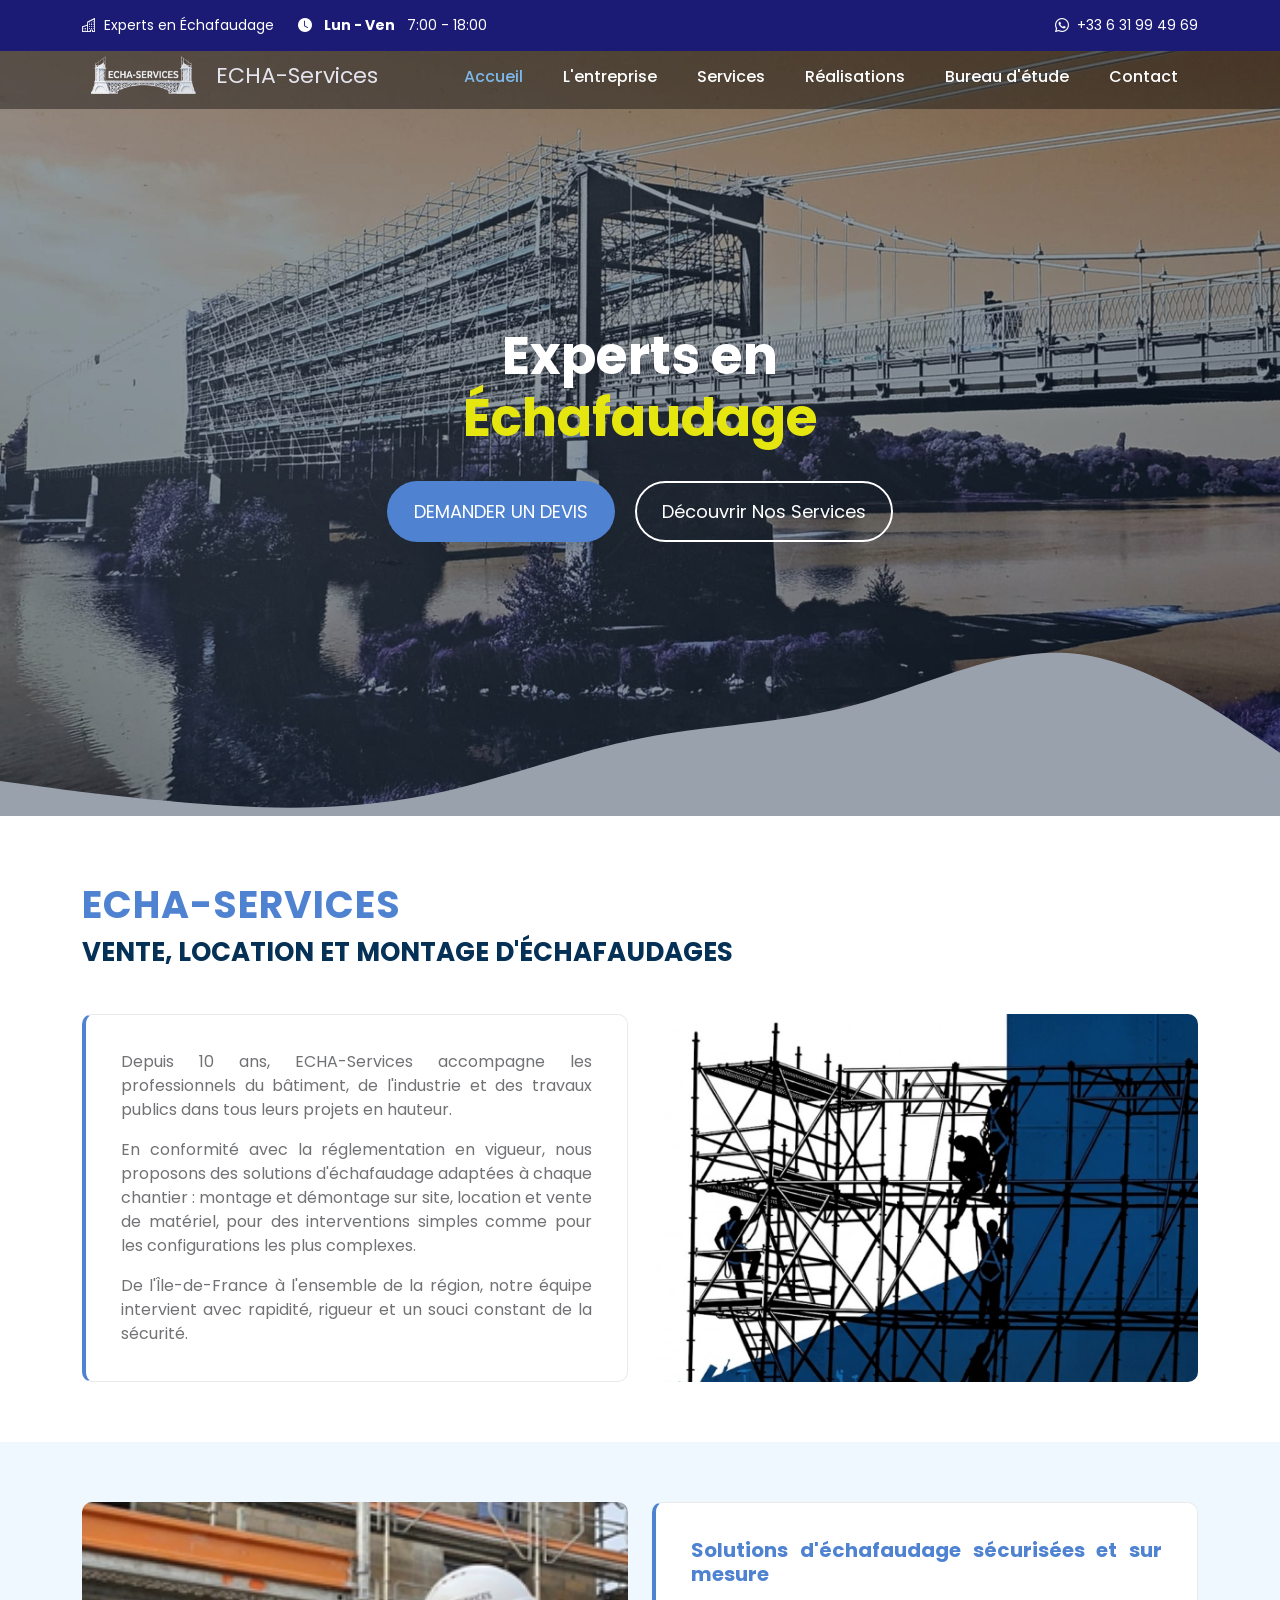
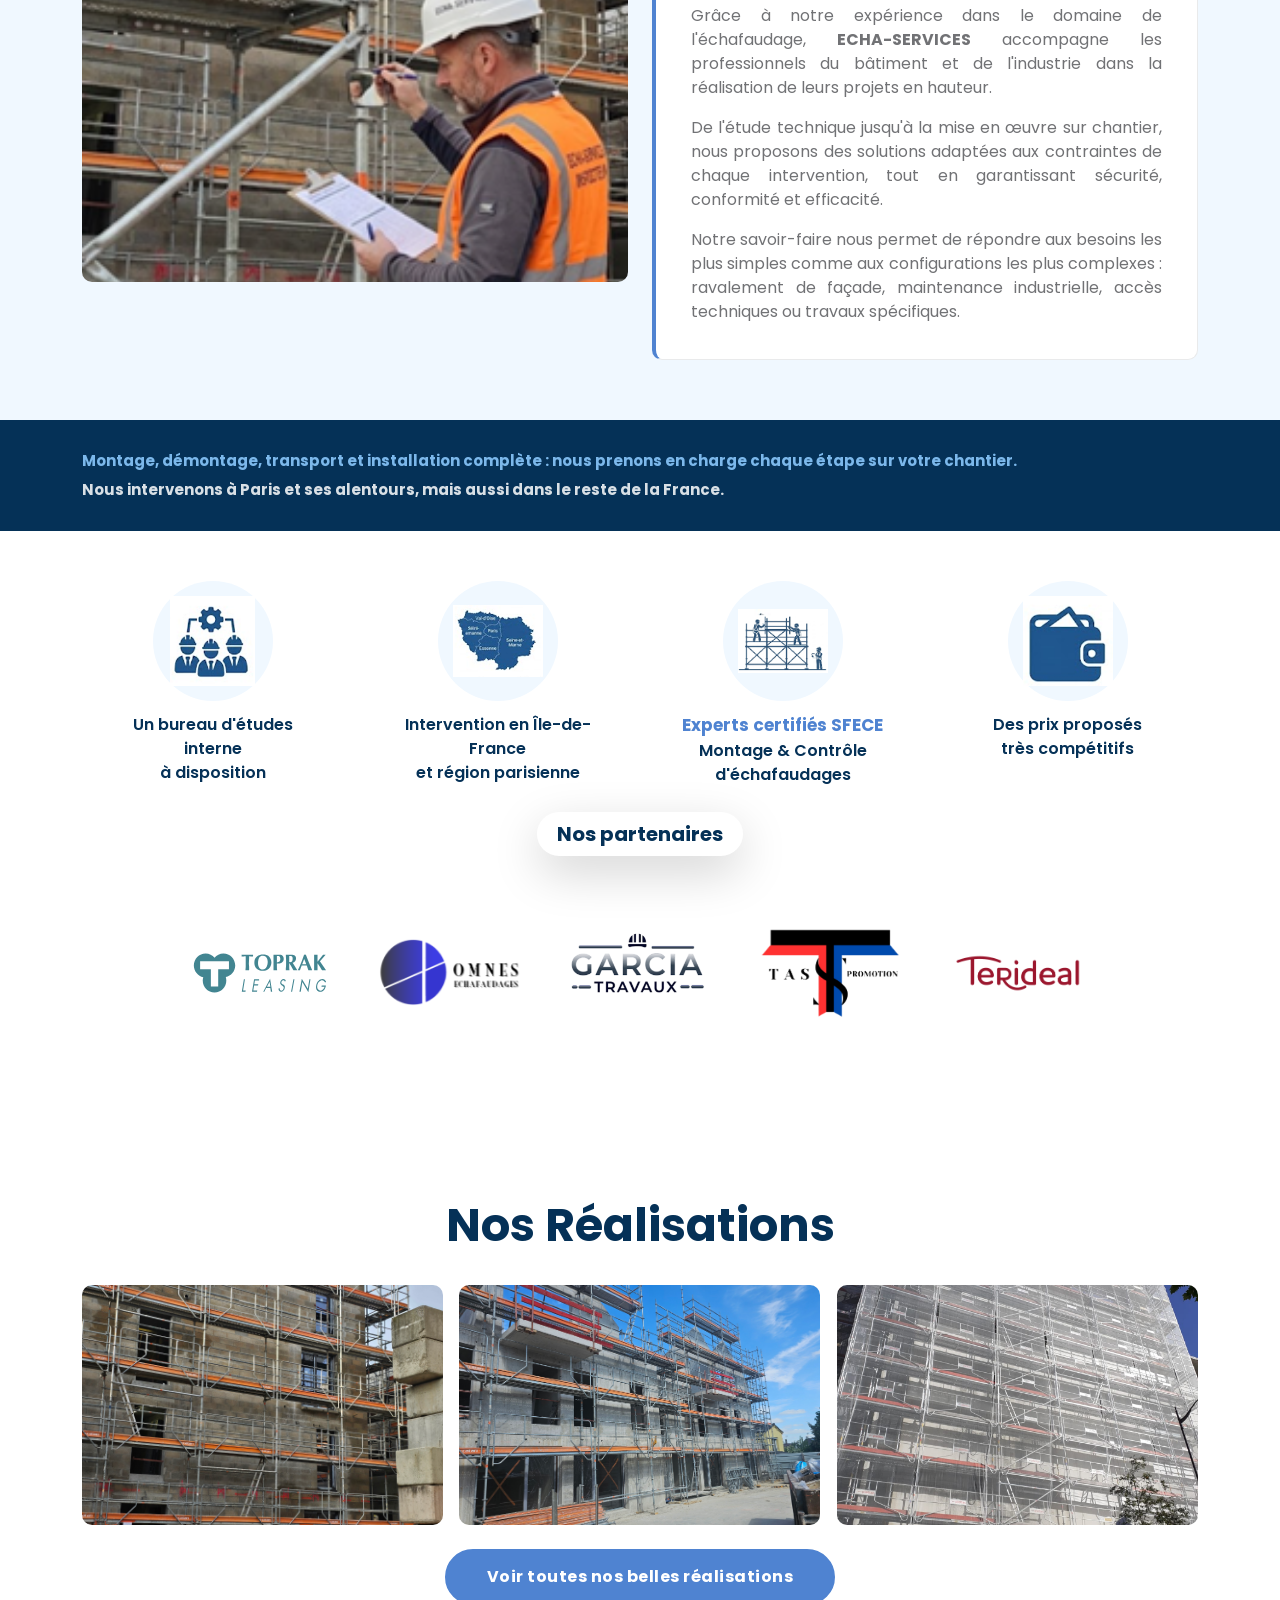
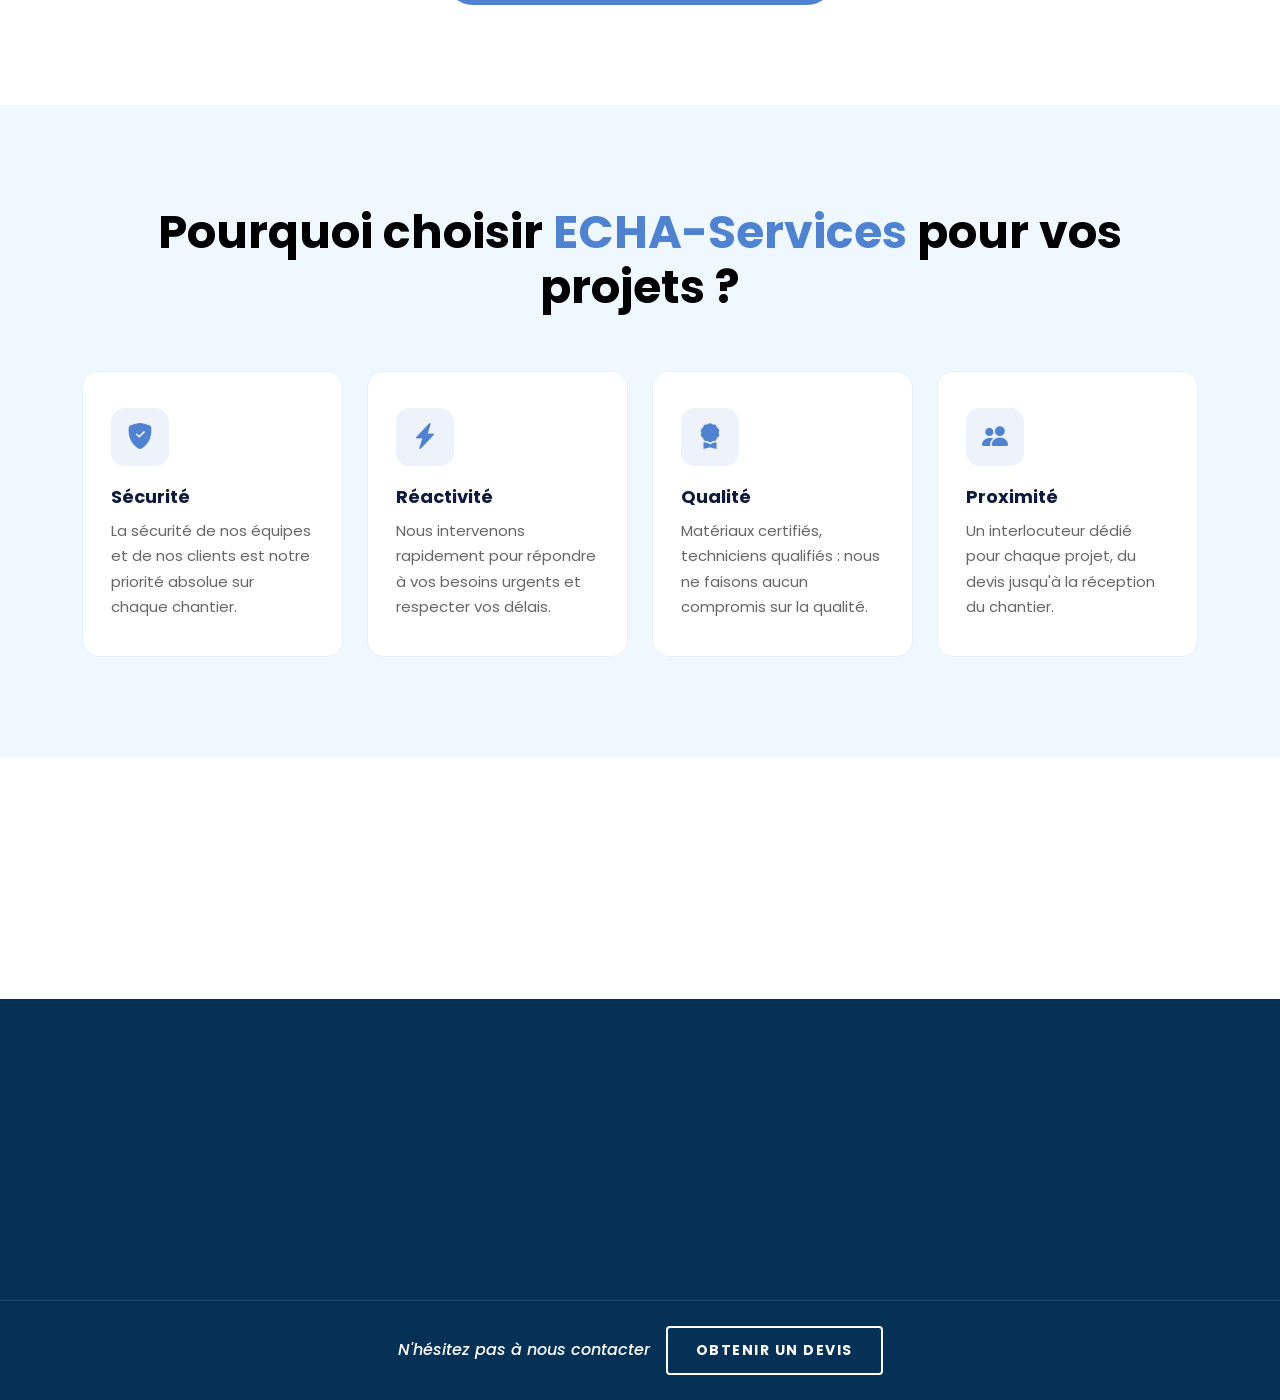
==== commit aad29a8a: "fix chemins images CSS pour  Github V4" ====
--- a/index.html
+++ b/index.html
@@ -4,20 +4,30 @@
 <head>
   <meta charset="utf-8" />
   <meta name="viewport" content="width=device-width, initial-scale=1" />
-  <meta name="description" content="ECHA-Services - Expert en vente, location et montage d'échafaudages. Solutions sécurisées et sur mesure en Île-de-France." />
+  <meta name="description"
+    content="ECHA-Services - Expert en vente, location et montage d'échafaudages. Solutions sécurisées et sur mesure en Île-de-France." />
   <meta name="author" content="ECHA-Services" />
   <title>ECHA-Services - Experts en Échafaudage</title>
 
   <link rel="preconnect" href="https://fonts.googleapis.com" />
   <link rel="preconnect" href="https://fonts.gstatic.com" crossorigin />
-  <link href="https://fonts.googleapis.com/css2?family=Poppins:ital,wght@0,400;0,500;0,700;1,400&display=swap" rel="stylesheet" />
+  <link href="https://fonts.googleapis.com/css2?family=Poppins:ital,wght@0,400;0,500;0,700;1,400&display=swap"
+    rel="stylesheet" />
   <link href="https://fonts.googleapis.com/css2?family=Bebas+Neue&display=swap" rel="stylesheet">
 
   <link href="css/bootstrap.min.css" rel="stylesheet" />
   <link href="css/bootstrap-icons.css" rel="stylesheet" />
   <link href="css/tooplate-clean-work.css" rel="stylesheet" />
   <link href="css/scroll-reveal.css" rel="stylesheet" />
-      <link href="css/entreprise.css" rel="stylesheet" />
+  <link href="css/entreprise.css" rel="stylesheet" />
+  <!-- Google Analytics -->
+  <script async src="https://www.googletagmanager.com/gtag/js?id=G-7RDE3FMRTY"></script>
+  <script>
+    window.dataLayer = window.dataLayer || [];
+    function gtag() { dataLayer.push(arguments); }
+    gtag("js", new Date());
+    gtag("config", "G-7RDE3FMRTY");
+  </script>
 </head>
 
 <body>
@@ -94,14 +104,17 @@
                 </div>
               </div>
             </a>
-            <a class="custom-btn custom-border-btn custom-btn-bg-white btn button button--pan smoothscroll" href="#intro-section">
+            <a class="custom-btn custom-border-btn custom-btn-bg-white btn button button--pan smoothscroll"
+              href="services.html">
               <span>Découvrir Nos Services</span>
             </a>
           </div>
         </div>
       </div>
       <svg xmlns="http://www.w3.org/2000/svg" viewBox="0 0 1440 320">
-        <path fill="#ffffff" fill-opacity="1" d="M0,224L40,229.3C80,235,160,245,240,250.7C320,256,400,256,480,240C560,224,640,192,720,176C800,160,880,160,960,138.7C1040,117,1120,75,1200,80C1280,85,1360,139,1400,165.3L1440,192L1440,320L1400,320C1360,320,1280,320,1200,320C1120,320,1040,320,960,320C880,320,800,320,720,320C640,320,560,320,480,320C400,320,320,320,240,320C160,320,80,320,40,320L0,320Z"></path>
+        <path fill="#ffffff" fill-opacity="1"
+          d="M0,224L40,229.3C80,235,160,245,240,250.7C320,256,400,256,480,240C560,224,640,192,720,176C800,160,880,160,960,138.7C1040,117,1120,75,1200,80C1280,85,1360,139,1400,165.3L1440,192L1440,320L1400,320C1360,320,1280,320,1200,320C1120,320,1040,320,960,320C880,320,800,320,720,320C640,320,560,320,480,320C400,320,320,320,240,320C160,320,80,320,40,320L0,320Z">
+        </path>
       </svg>
     </section>
 
@@ -117,9 +130,13 @@
         <div class="row align-items-stretch g-4">
           <div class="col-lg-6 col-12 reveal-left">
             <div class="intro-box intro-box-right h-100">
-              <p class="mb-3">Depuis 10 ans, ECHA-Services accompagne les professionnels du bâtiment, de l'industrie et des travaux publics dans tous leurs projets en hauteur.</p>
-              <p class="mb-3">En conformité avec la réglementation en vigueur, nous proposons des solutions d'échafaudage adaptées à chaque chantier : montage et démontage sur site, location et vente de matériel, pour des interventions simples comme pour les configurations les plus complexes.</p>
-              <p class="mb-0">De l'Île-de-France à l'ensemble de la région, notre équipe intervient avec rapidité, rigueur et un souci constant de la sécurité.</p>
+              <p class="mb-3">Depuis 10 ans, ECHA-Services accompagne les professionnels du bâtiment, de l'industrie et
+                des travaux publics dans tous leurs projets en hauteur.</p>
+              <p class="mb-3">En conformité avec la réglementation en vigueur, nous proposons des solutions
+                d'échafaudage adaptées à chaque chantier : montage et démontage sur site, location et vente de matériel,
+                pour des interventions simples comme pour les configurations les plus complexes.</p>
+              <p class="mb-0">De l'Île-de-France à l'ensemble de la région, notre équipe intervient avec rapidité,
+                rigueur et un souci constant de la sécurité.</p>
             </div>
           </div>
           <div class="col-lg-6 col-12 reveal-right">
@@ -139,9 +156,15 @@
           <div class="col-lg-6 col-12 reveal-right">
             <div class="intro-box intro-box-right h-100">
               <h4 class="intro-box-title">Solutions d'échafaudage sécurisées et sur mesure</h4>
-              <p class="mb-3">Grâce à notre expérience dans le domaine de l'échafaudage, <strong>ECHA-SERVICES</strong> accompagne les professionnels du bâtiment et de l'industrie dans la réalisation de leurs projets en hauteur.</p>
-              <p class="mb-3">De l'étude technique jusqu'à la mise en œuvre sur chantier, nous proposons des solutions adaptées aux contraintes de chaque intervention, tout en garantissant sécurité, conformité et efficacité.</p>
-              <p class="mb-0">Notre savoir-faire nous permet de répondre aux besoins les plus simples comme aux configurations les plus complexes : ravalement de façade, maintenance industrielle, accès techniques ou travaux spécifiques.</p>
+              <p class="mb-3">Grâce à notre expérience dans le domaine de l'échafaudage, <strong>ECHA-SERVICES</strong>
+                accompagne les professionnels du bâtiment et de l'industrie dans la réalisation de leurs projets en
+                hauteur.</p>
+              <p class="mb-3">De l'étude technique jusqu'à la mise en œuvre sur chantier, nous proposons des solutions
+                adaptées aux contraintes de chaque intervention, tout en garantissant sécurité, conformité et
+                efficacité.</p>
+              <p class="mb-0">Notre savoir-faire nous permet de répondre aux besoins les plus simples comme aux
+                configurations les plus complexes : ravalement de façade, maintenance industrielle, accès techniques ou
+                travaux spécifiques.</p>
             </div>
           </div>
         </div>
@@ -151,8 +174,10 @@
     <!-- BANDEAU TEXTE BLEU -->
     <section class="bandeau-section reveal-up">
       <div class="container">
-        <p class="bandeau-primary"><strong>Montage, démontage, transport et installation complète : nous prenons en charge chaque étape sur votre chantier.</strong></p>
-        <p class="bandeau-secondary mb-0"><strong>Nous intervenons à Paris et ses alentours, mais aussi dans le reste de la France.</strong></p>
+        <p class="bandeau-primary"><strong>Montage, démontage, transport et installation complète : nous prenons en
+            charge chaque étape sur votre chantier.</strong></p>
+        <p class="bandeau-secondary mb-0"><strong>Nous intervenons à Paris et ses alentours, mais aussi dans le reste de
+            la France.</strong></p>
       </div>
     </section>
 
@@ -184,7 +209,8 @@
               <div class="avantage-icon-wrap">
                 <img src="ImagesPNS/Expert.PNG" alt="Experts certifiés SFECE" class="avantage-img" />
               </div>
-              <p class="avantage-label"><strong>Experts certifiés SFECE</strong>Montage &amp; Contrôle<br>d'échafaudages</p>
+              <p class="avantage-label"><strong>Experts certifiés SFECE</strong>Montage &amp; Contrôle<br>d'échafaudages
+              </p>
             </div>
           </div>
 
@@ -208,11 +234,16 @@
           <div class="col-lg-12 col-12 reveal-up">
             <h4 class="partners-section-title bg-white shadow-lg">Nos partenaires</h4>
           </div>
-          <div class="col-lg-2 col-md-4 col-6 reveal-up reveal-delay-1"><img src="images/partners/toprak-leasing.svg" class="partners-image img-fluid" alt="Toprak" /></div>
-          <div class="col-lg-2 col-md-4 col-6 reveal-up reveal-delay-2"><img src="images/partners/omness.png" class="partners-image img-fluid" alt="Glorix" /></div>
-          <div class="col-lg-2 col-md-4 col-6 reveal-up reveal-delay-3"><img src="images/partners/Garcia.png" class="partners-image img-fluid" alt="WooCommerce" /></div>
-          <div class="col-lg-2 col-md-4 col-6 reveal-up reveal-delay-4"><img src="images/partners/tas.png" class="partners-image img-fluid" alt="Rolf Leasing" /></div>
-          <div class="col-lg-2 col-md-4 col-6 reveal-up reveal-delay-4"><img src="images/partners/terideal.png" class="partners-image img-fluid" alt="Unilabs" /></div>
+          <div class="col-lg-2 col-md-4 col-6 reveal-up reveal-delay-1"><img src="images/partners/toprak-leasing.svg"
+              class="partners-image img-fluid" alt="Toprak" /></div>
+          <div class="col-lg-2 col-md-4 col-6 reveal-up reveal-delay-2"><img src="images/partners/omness.png"
+              class="partners-image img-fluid" alt="Glorix" /></div>
+          <div class="col-lg-2 col-md-4 col-6 reveal-up reveal-delay-3"><img src="images/partners/Garcia.png"
+              class="partners-image img-fluid" alt="WooCommerce" /></div>
+          <div class="col-lg-2 col-md-4 col-6 reveal-up reveal-delay-4"><img src="images/partners/tas.png"
+              class="partners-image img-fluid" alt="Rolf Leasing" /></div>
+          <div class="col-lg-2 col-md-4 col-6 reveal-up reveal-delay-4"><img src="images/partners/terideal.png"
+              class="partners-image img-fluid" alt="Unilabs" /></div>
         </div>
       </div>
     </section>
@@ -238,7 +269,8 @@
         </div>
         <div class="row">
           <div class="col-12 text-center reveal-up reveal-delay-2">
-            <a href="realisations_echafaudages.html" class="btn-voir-realisations">Voir toutes nos belles réalisations</a>
+            <a href="realisations_echafaudages.html" class="btn-voir-realisations">Voir toutes nos belles
+              réalisations</a>
           </div>
         </div>
       </div>
@@ -253,42 +285,42 @@
           </div>
         </div>
         <div class="row g-4">
-                    <div class="col-lg-3 col-md-6 col-12">
-                        <div class="ent-value-card">
-                            <div class="ent-value-icon"><i class="bi-shield-fill-check"></i></div>
-                            <h5>Sécurité</h5>
-                            <p>La sécurité de nos équipes et de nos clients est notre priorité absolue sur chaque
-                                chantier.</p>
-                        </div>
-                    </div>
-
-                    <div class="col-lg-3 col-md-6 col-12">
-                        <div class="ent-value-card">
-                            <div class="ent-value-icon"><i class="bi-lightning-charge-fill"></i></div>
-                            <h5>Réactivité</h5>
-                            <p>Nous intervenons rapidement pour répondre à vos besoins urgents et respecter vos délais.
-                            </p>
-                        </div>
-                    </div>
-
-                    <div class="col-lg-3 col-md-6 col-12">
-                        <div class="ent-value-card">
-                            <div class="ent-value-icon"><i class="bi-award-fill"></i></div>
-                            <h5>Qualité</h5>
-                            <p>Matériaux certifiés, techniciens qualifiés : nous ne faisons aucun compromis sur la
-                                qualité.</p>
-                        </div>
-                    </div>
-
-                    <div class="col-lg-3 col-md-6 col-12">
-                        <div class="ent-value-card">
-                            <div class="ent-value-icon"><i class="bi-people-fill"></i></div>
-                            <h5>Proximité</h5>
-                            <p>Un interlocuteur dédié pour chaque projet, du devis jusqu'à la réception du chantier.</p>
-                        </div>
-                    </div>
-
-                </div>
+          <div class="col-lg-3 col-md-6 col-12">
+            <div class="ent-value-card">
+              <div class="ent-value-icon"><i class="bi-shield-fill-check"></i></div>
+              <h5>Sécurité</h5>
+              <p>La sécurité de nos équipes et de nos clients est notre priorité absolue sur chaque
+                chantier.</p>
+            </div>
+          </div>
+
+          <div class="col-lg-3 col-md-6 col-12">
+            <div class="ent-value-card">
+              <div class="ent-value-icon"><i class="bi-lightning-charge-fill"></i></div>
+              <h5>Réactivité</h5>
+              <p>Nous intervenons rapidement pour répondre à vos besoins urgents et respecter vos délais.
+              </p>
+            </div>
+          </div>
+
+          <div class="col-lg-3 col-md-6 col-12">
+            <div class="ent-value-card">
+              <div class="ent-value-icon"><i class="bi-award-fill"></i></div>
+              <h5>Qualité</h5>
+              <p>Matériaux certifiés, techniciens qualifiés : nous ne faisons aucun compromis sur la
+                qualité.</p>
+            </div>
+          </div>
+
+          <div class="col-lg-3 col-md-6 col-12">
+            <div class="ent-value-card">
+              <div class="ent-value-icon"><i class="bi-people-fill"></i></div>
+              <h5>Proximité</h5>
+              <p>Un interlocuteur dédié pour chaque projet, du devis jusqu'à la réception du chantier.</p>
+            </div>
+          </div>
+
+        </div>
       </div>
     </section>
 
@@ -310,28 +342,35 @@
     </section>
 
   </main>
-   <!-- ========================================================= -->
+  <!-- ========================================================= -->
   <!-- FOOTER -->
-   <!-- ========================================================= -->
+  <!-- ========================================================= -->
   <footer class="site-footer">
     <div class="container">
       <div class="row g-4 align-items-start">
 
         <div class="col-lg-3 col-md-6 col-12 reveal-up reveal-delay-1">
-          <img src="ImagesPNS/logo66VB.png" class="img-fluid mb-3 logo-footer-anim" alt="ECHA-Services" style="max-width:200px;" />
+          <img src="ImagesPNS/logo66VB.png" class="img-fluid mb-3 logo-footer-anim" alt="ECHA-Services"
+            style="max-width:200px;" />
           <p class="text-white mb-0" style="font-size:13px; line-height:1.7;">
-            ECHA-Services est votre partenaire de confiance pour tous vos besoins en échafaudage, désamiantage et rénovation. Qualité, sécurité et professionnalisme.
+            ECHA-Services est votre partenaire de confiance pour tous vos besoins en échafaudage, désamiantage et
+            rénovation. Qualité, sécurité et professionnalisme.
           </p>
         </div>
 
         <div class="col-lg-2 col-md-6 col-6 reveal-up reveal-delay-2">
           <h5 class="site-footer-title mb-3">Navigation</h5>
           <ul class="footer-menu" style="column-count:1;">
-            <li class="footer-menu-item"><a href="index.html" class="footer-menu-link"><i class="bi-chevron-double-right footer-menu-link-icon me-2"></i>Accueil</a></li>
-            <li class="footer-menu-item"><a href="entreprise.html" class="footer-menu-link"><i class="bi-chevron-double-right footer-menu-link-icon me-2"></i>À propos</a></li>
-            <li class="footer-menu-item"><a href="services.html" class="footer-menu-link"><i class="bi-chevron-double-right footer-menu-link-icon me-2"></i>Nos services</a></li>
-            <li class="footer-menu-item"><a href="realisations_echafaudages.html" class="footer-menu-link"><i class="bi-chevron-double-right footer-menu-link-icon me-2"></i>Réalisations</a></li>
-            <li class="footer-menu-item"><a href="contact.html" class="footer-menu-link"><i class="bi-chevron-double-right footer-menu-link-icon me-2"></i>Contact</a></li>
+            <li class="footer-menu-item"><a href="index.html" class="footer-menu-link"><i
+                  class="bi-chevron-double-right footer-menu-link-icon me-2"></i>Accueil</a></li>
+            <li class="footer-menu-item"><a href="entreprise.html" class="footer-menu-link"><i
+                  class="bi-chevron-double-right footer-menu-link-icon me-2"></i>À propos</a></li>
+            <li class="footer-menu-item"><a href="services.html" class="footer-menu-link"><i
+                  class="bi-chevron-double-right footer-menu-link-icon me-2"></i>Nos services</a></li>
+            <li class="footer-menu-item"><a href="realisations_echafaudages.html" class="footer-menu-link"><i
+                  class="bi-chevron-double-right footer-menu-link-icon me-2"></i>Réalisations</a></li>
+            <li class="footer-menu-item"><a href="contact.html" class="footer-menu-link"><i
+                  class="bi-chevron-double-right footer-menu-link-icon me-2"></i>Contact</a></li>
           </ul>
         </div>
 
@@ -375,7 +414,8 @@
             <div id="visit-counter" class="visiteurs-count">000 000</div>
             <p class="visiteurs-label mb-0">visiteurs depuis 2024</p>
           </div>
-          <p class="text-white text-center mt-2 mb-0" style="font-size:12px; opacity:0.7;">Merci pour votre visite ! 🙏</p>
+          <p class="text-white text-center mt-2 mb-0" style="font-size:12px; opacity:0.7;">Merci pour votre visite ! 🙏
+          </p>
         </div>
 
       </div>
@@ -391,12 +431,13 @@
     </div>
   </footer>
 
-    <script src="js/bootstrap.min.js"></script>
+  <script src="js/bootstrap.min.js"></script>
   <script src="js/main.js"></script>
   <script src="js/animated-headline.js"></script>
-  
+
   <!-- SCROLL REVEAL -->
   <script src="js/scroll-reveal.js"></script>
 
 </body>
-</html>
+
+</html>
--- a/css/tooplate-clean-work.css
+++ b/css/tooplate-clean-work.css
@@ -182,7 +182,8 @@
   color: #e5e50f;
   display: block;
   position: absolute;
-  white-space: nowrap;
+  white-space: normal;
+  word-break: break-word;
   width: 100%;
   left: 0;
   top: 0;
@@ -733,6 +734,7 @@
   border-radius: var(--border-radius-small);
   padding: 35px;
   background: #fff;
+  text-align: justify;
 }
 
 .intro-box-right {
@@ -1666,6 +1668,24 @@
   }
 }
 
+@media screen and (max-width: 576px) {
+  .cd-headline {
+    font-size: clamp(28px, 8vw, 42px) !important;
+  }
+  .cd-words-wrapper {
+    min-height: 2.4em;
+  }
+  .cd-words-wrapper b {
+    font-size: clamp(28px, 8vw, 42px);
+    line-height: 1.2;
+  }
+  .hero-section {
+    padding-top: 80px;
+    padding-bottom: 60px;
+    min-height: auto;
+  }
+}
+
 /* =========================================
    S5 — NOS VALEURS
 ========================================= */
